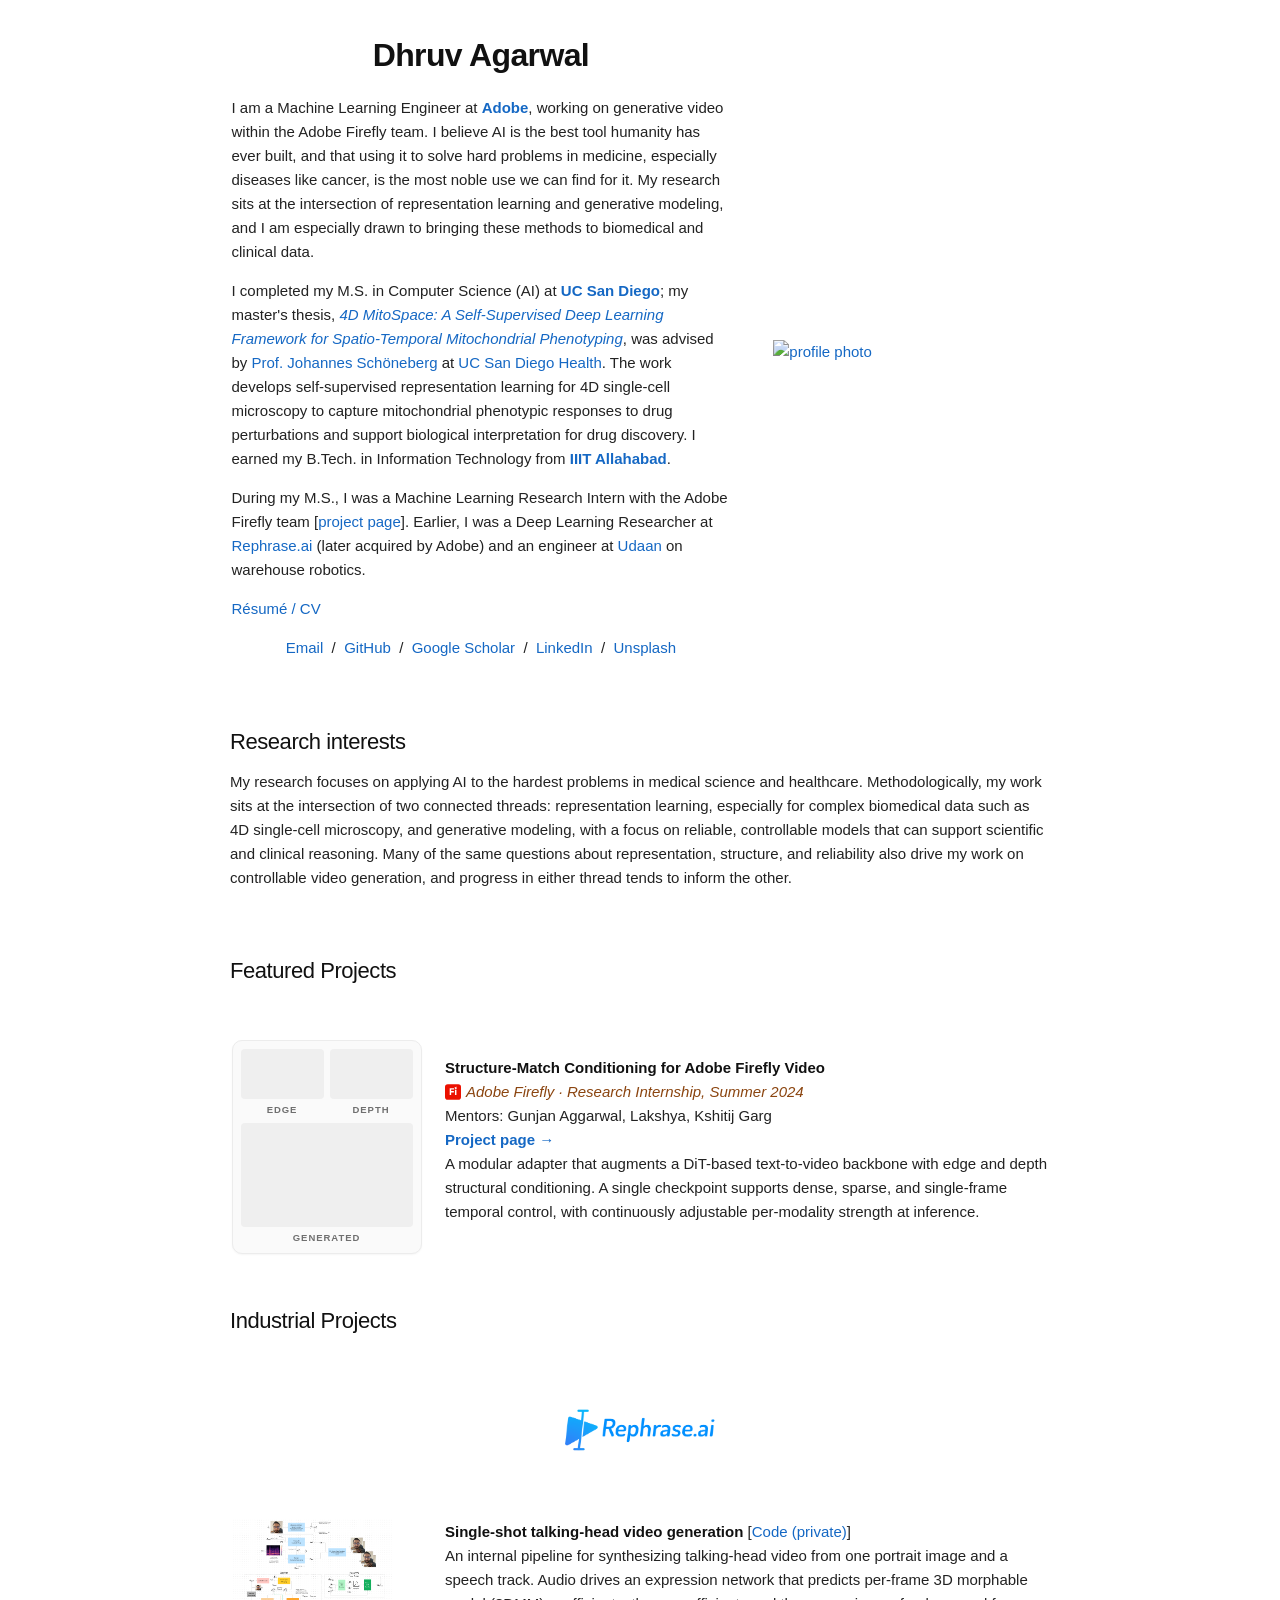
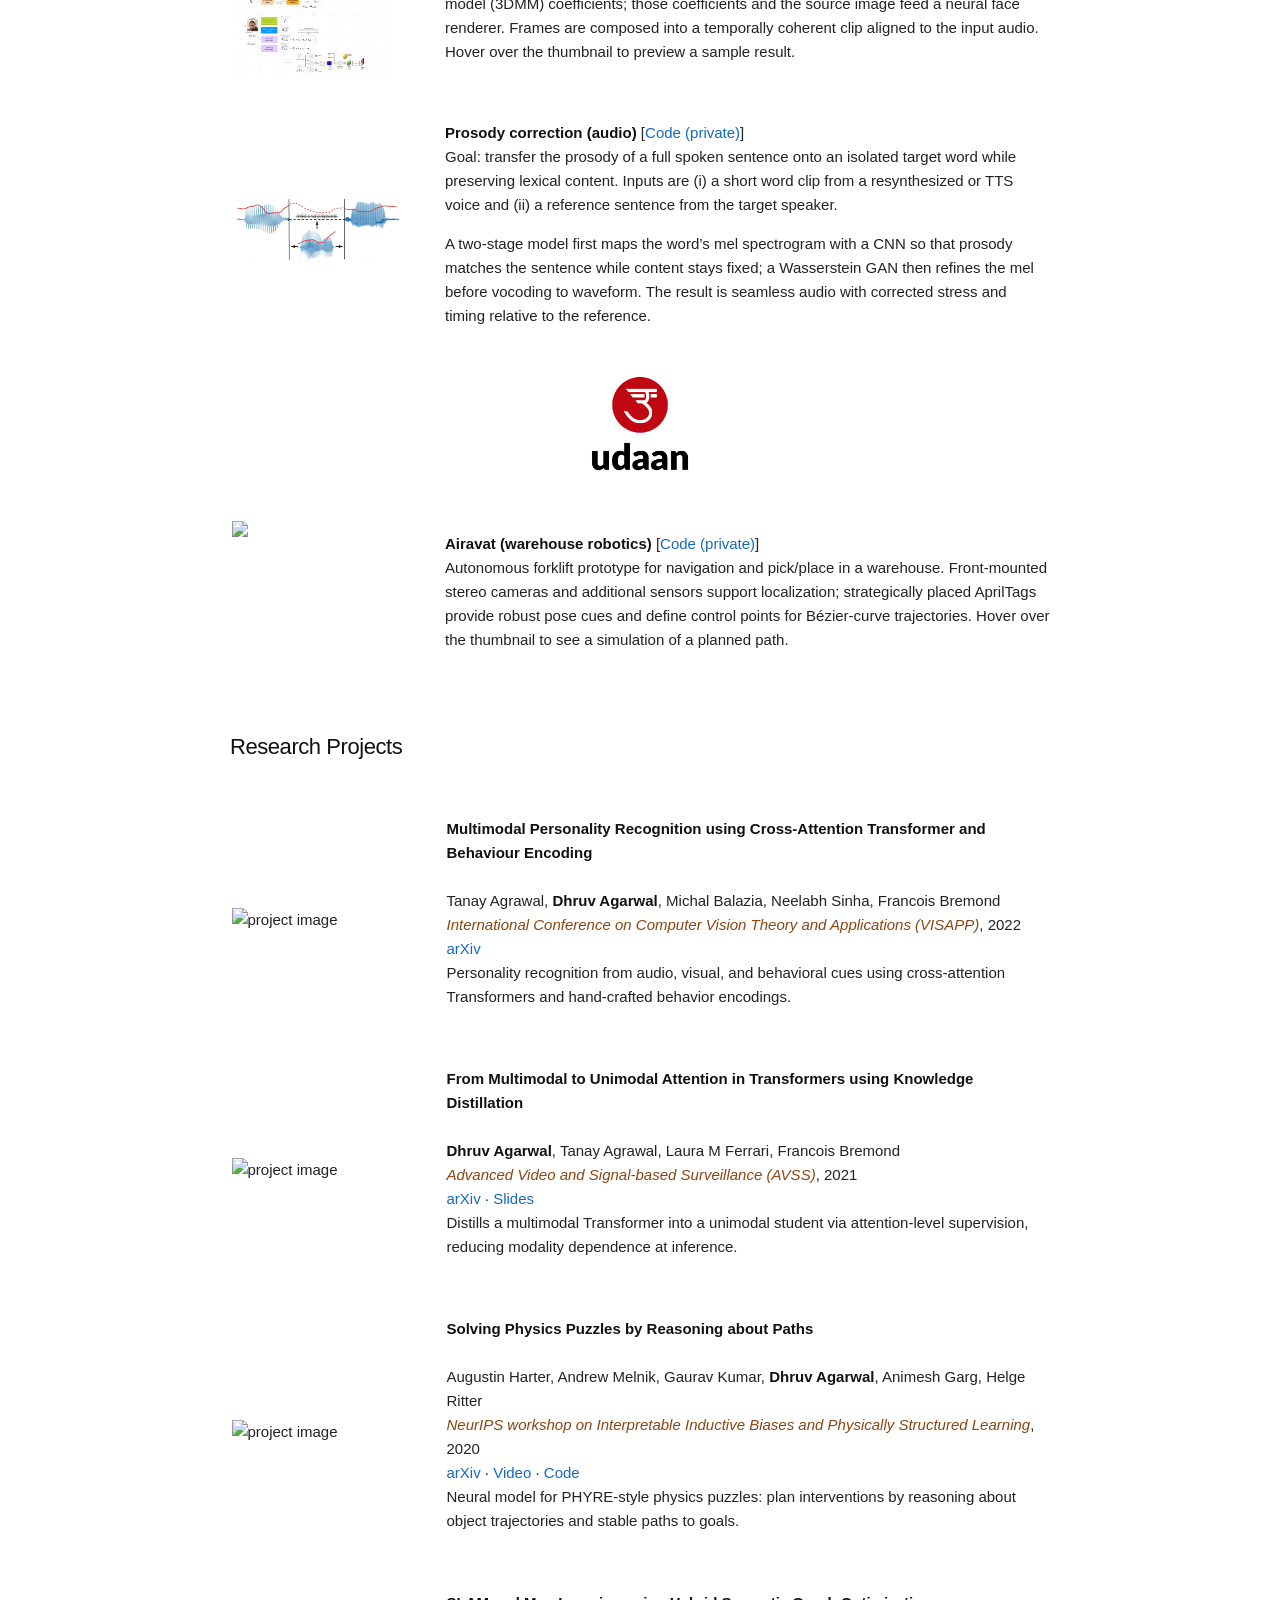
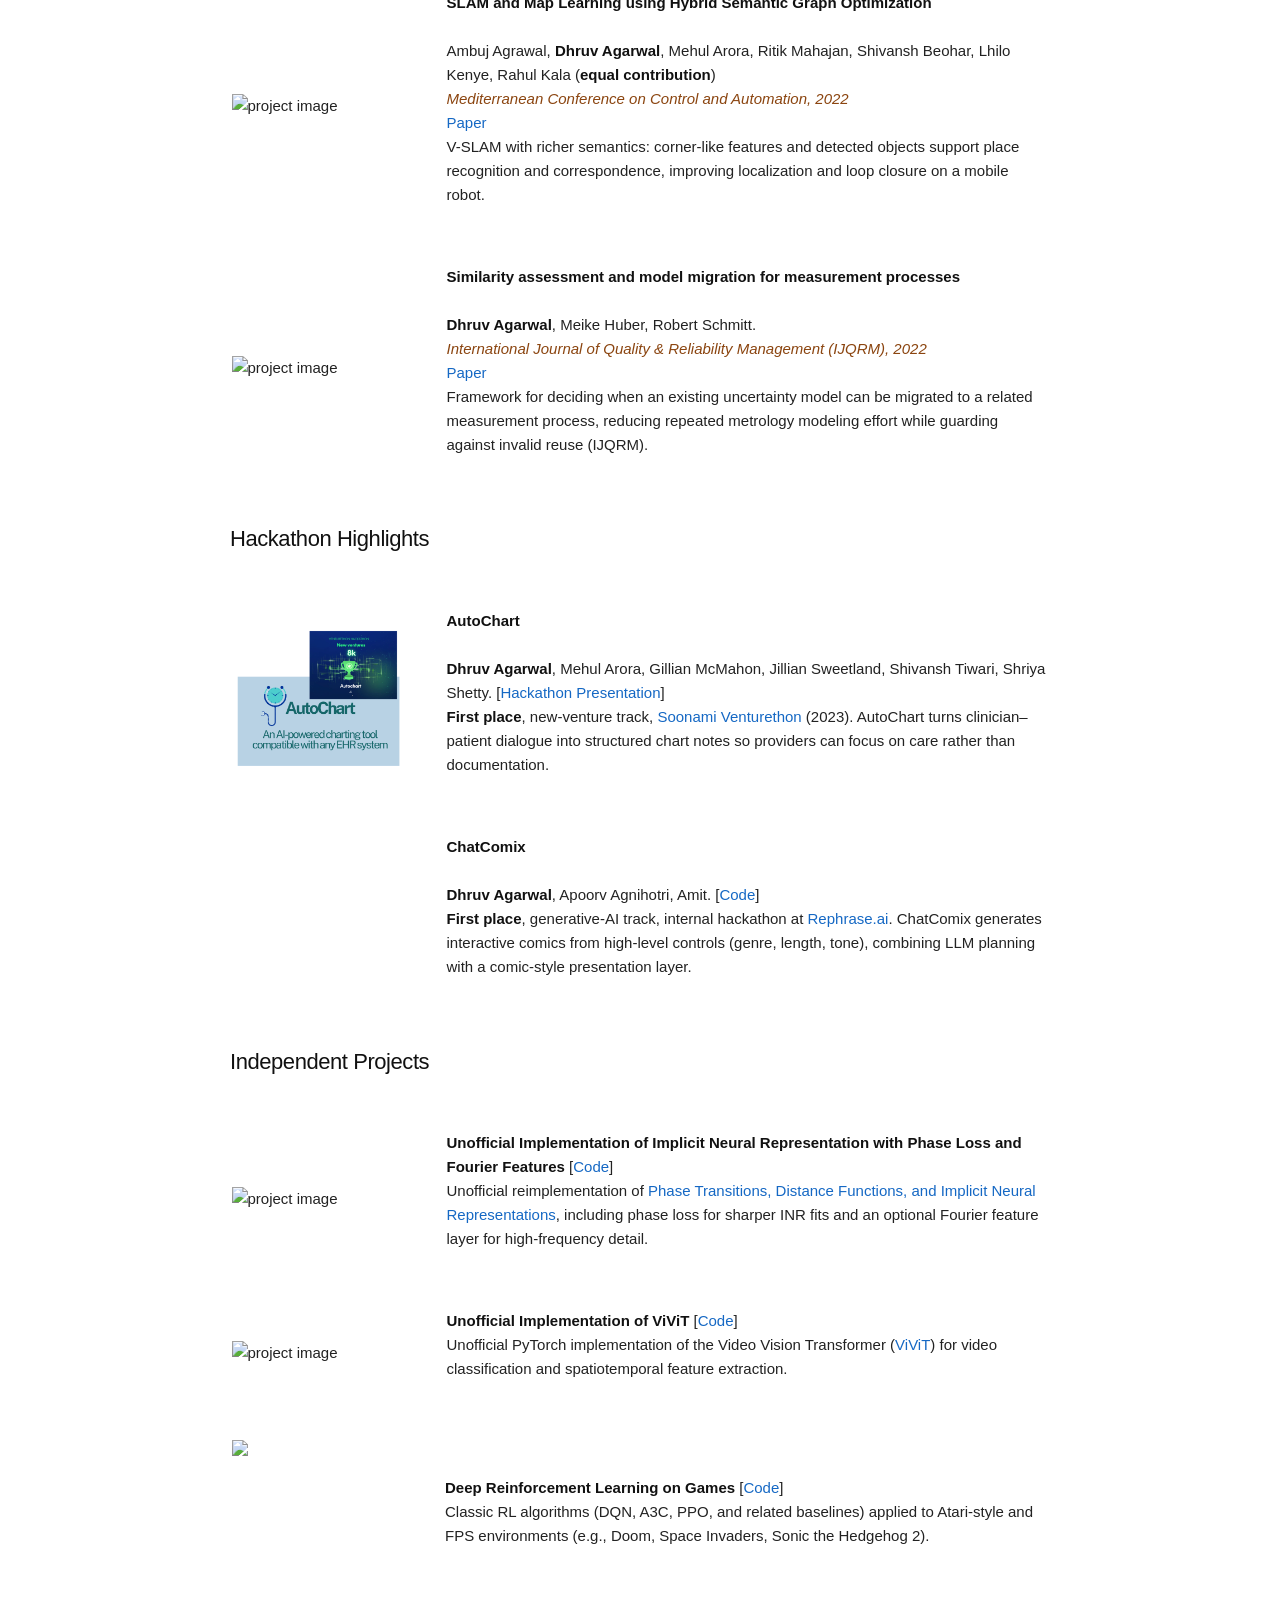
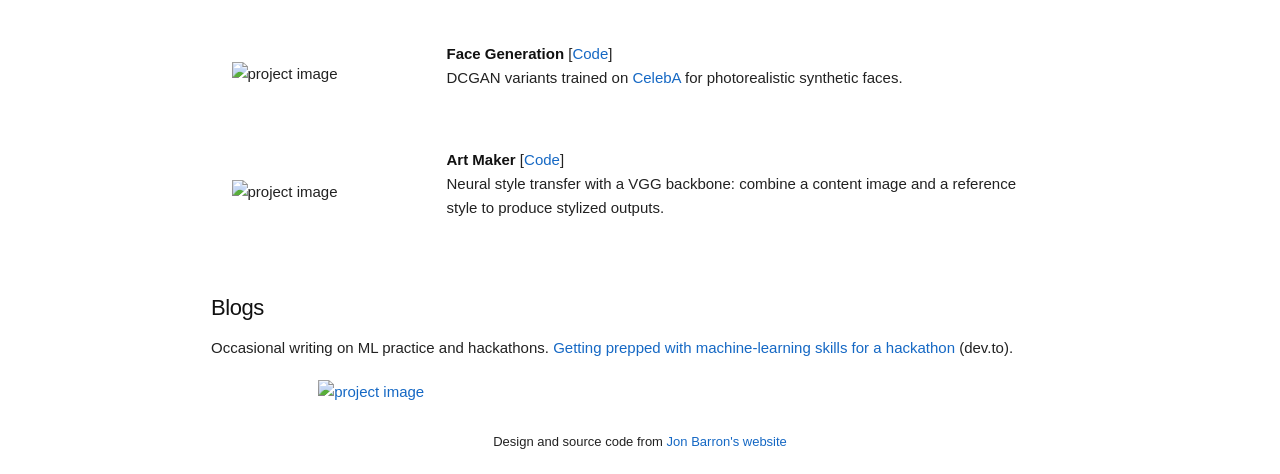
==== index.html @ 530ecd1c "Strengthen research voice, drop em-dashes, add Firefly logo - Rewrite the bio's research statement w" ====
<!DOCTYPE HTML>
<html lang="en"><head><meta http-equiv="Content-Type" content="text/html; charset=UTF-8">

  <title>Dhruv Agarwal</title>
  
  <meta name="author" content="Dhruv Agarwal">
  <meta name="description" content="Dhruv Agarwal, Machine Learning Engineer at Adobe (Firefly). Research focused on applying AI to medical science and healthcare, with emphasis on representation learning and generative modeling for biomedical data.">
  <meta property="og:title" content="Dhruv Agarwal">
  <meta property="og:description" content="ML Engineer at Adobe (Firefly). Research focused on AI for medical science and healthcare, with emphasis on representation learning and generative modeling for biomedical data.">
  <meta property="og:type" content="website">
  <meta property="og:image" content="https://drv-agwl.github.io/images/dhruv_circle.jpg">
  <meta name="twitter:card" content="summary">
  <meta name="viewport" content="width=device-width, initial-scale=1">
  <link rel="stylesheet" type="text/css" href="stylesheet.css">
  <!-- <link rel="icon" type="image/png" href="images/seal_icon.png"> -->
</head>

<body>
  <table class="page-wrap" style="width:100%;max-width:860px;border:0px;border-spacing:0px;border-collapse:separate;margin-right:auto;margin-left:auto;"><tbody>
    <tr style="padding:0px">
      <td style="padding:0px">
        <table style="width:100%;border:0px;border-spacing:0px;border-collapse:separate;margin-right:auto;margin-left:auto;"><tbody>
          <tr style="padding:0px">
            <td style="padding:2.5%;width:63%;vertical-align:middle">
              <p style="text-align:center">
                <name>Dhruv Agarwal</name>
              </p>

              <p>I am a Machine Learning Engineer at <strong><a href="https://www.adobe.com/">Adobe</a></strong>, working on generative video within the Adobe Firefly team. I believe AI is the best tool humanity has ever built, and that using it to solve hard problems in medicine, especially diseases like cancer, is the most noble use we can find for it. My research sits at the intersection of representation learning and generative modeling, and I am especially drawn to bringing these methods to biomedical and clinical data.</p>
              <p>I completed my M.S. in Computer Science (AI) at <strong><a href="https://ucsd.edu/">UC San Diego</a></strong>; my master's thesis, <em><a href="https://www.proquest.com/openview/037a50be5e9d666623e4dced05566063/1.pdf?pq-origsite=gscholar&amp;cbl=18750&amp;diss=y">4D MitoSpace: A Self-Supervised Deep Learning Framework for Spatio-Temporal Mitochondrial Phenotyping</a></em>, was advised by <a href="https://www.schoeneberglab.org/">Prof. Johannes Schöneberg</a> at <a href="https://health.ucsd.edu/">UC San Diego Health</a>. The work develops self-supervised representation learning for 4D single-cell microscopy to capture mitochondrial phenotypic responses to drug perturbations and support biological interpretation for drug discovery. I earned my B.Tech. in Information Technology from <strong><a href="https://www.iiita.ac.in/">IIIT Allahabad</a></strong>.</p>
              <p>During my M.S., I was a Machine Learning Research Intern with the Adobe Firefly team [<a href="projects/adobe_firefly_research_internship/">project page</a>]. Earlier, I was a Deep Learning Researcher at <a href="https://www.rephrase.ai/">Rephrase.ai</a> (later acquired by Adobe) and an engineer at <a href="https://udaan.com">Udaan</a> on warehouse robotics.</p>
              <p><a href="https://drive.google.com/file/d/1TDQw8Vj9qbLiZjrLT9KseZdANdZVCXtl/view?usp=sharing">Résumé / CV</a></p>
              <p style="text-align:center">
                <a href="mailto:drv.agwl@gmail.com">Email</a> &nbsp;/&nbsp;
                <a href="https://github.com/drv-agwl">GitHub</a> &nbsp;/&nbsp;
                <a href="https://scholar.google.com/citations?user=pqnGBAsAAAAJ&hl=en">Google Scholar</a> &nbsp;/&nbsp;
                <a href="https://www.linkedin.com/in/dhruv-ag/">LinkedIn</a> &nbsp;/&nbsp;
                <a href="https://unsplash.com/@drvagwl">Unsplash</a>
              </p>
            </td>
            <td style="padding:2.5%;width:40%;max-width:40%">
              <a href="images/dhruv.jpg"><img style="width:100%;max-width:100%" alt="profile photo" src="images/dhruv_circle.jpg" class="hoverZoomLink"></a>
            </td>
          </tr>
        </tbody></table>
        
        <table style="width:100%;border:0px;border-spacing:0px;border-collapse:separate;margin-right:auto;margin-left:auto;"><tbody>
            <tr>
            <td style="padding:20px;width:100%;vertical-align:middle">
              <heading>Research interests</heading>
              <p>
                My research focuses on applying AI to the hardest problems in medical science and healthcare. Methodologically, my work sits at the intersection of two connected threads: representation learning, especially for complex biomedical data such as 4D single-cell microscopy, and generative modeling, with a focus on reliable, controllable models that can support scientific and clinical reasoning. Many of the same questions about representation, structure, and reliability also drive my work on controllable video generation, and progress in either thread tends to inform the other.
              </p>
            </td>
          </tr>
        </tbody></table>

        <table style="width:100%;border:0px;border-spacing:0px;border-collapse:separate;margin-right:auto;margin-left:auto;"><tbody>
          <tr>
            <td style="padding:20px;width:100%;vertical-align:middle">
              <heading>Featured Projects</heading>
            </td>
          </tr>
        </tbody></table>

        <table style="width:100%;border:0px;border-spacing:0px;border-collapse:separate;margin-right:auto;margin-left:auto;"><tbody>

          <tr>
            <td style="padding:2.5%;width:25%;vertical-align:middle;min-width:140px">
              <a href="projects/adobe_firefly_research_internship/" aria-label="Open the Adobe Firefly project page">
                <div class="featured-card">
                  <div class="row">
                    <div class="tile">
                      <video autoplay loop muted playsinline preload="metadata">
                        <source src="projects/adobe_firefly_research_internship/assets/dense/row_5_col_0.mp4" type="video/mp4">
                      </video>
                      <span class="tile-label">Edge</span>
                    </div>
                    <div class="tile">
                      <video autoplay loop muted playsinline preload="metadata">
                        <source src="projects/adobe_firefly_research_internship/assets/dense/row_5_col_1.mp4" type="video/mp4">
                      </video>
                      <span class="tile-label">Depth</span>
                    </div>
                  </div>
                  <div class="row">
                    <div class="tile">
                      <video autoplay loop muted playsinline preload="metadata">
                        <source src="projects/adobe_firefly_research_internship/assets/dense/row_5_col_2.mp4" type="video/mp4">
                      </video>
                      <span class="tile-label">Generated</span>
                    </div>
                  </div>
                </div>
              </a>
            </td>
            <td style="padding:20px;width:75%;vertical-align:middle">
              <a href="projects/adobe_firefly_research_internship/"><papertitle>Structure-Match Conditioning for Adobe Firefly Video</papertitle></a>
              <br>
              <em class="venue"><svg class="venue-logo" xmlns="http://www.w3.org/2000/svg" viewBox="0 0 56 54" role="img" aria-label="Adobe Firefly"><rect width="56" height="54" rx="9.91" ry="9.91" fill="#eb1000"/><path fill="#fff" d="M21.57,37.57c0,.22-.1.32-.32.32h-4.57c-.18,0-.25-.13-.25-.32V13.94c0-.21.07-.29.28-.29h14.65c.25,0,.31.07.35.31l.41,3.99c.04.22-.07.32-.31.32h-10.24v5.62h9.23c.21,0,.31.07.31.29v4.04c0,.22-.11.29-.29.29h-9.25v9.06Z"/><path fill="#fff" d="M34.86,19.81c0-.21.1-.31.31-.31h4.55c.24,0,.31.06.31.3v17.74c0,.24-.07.34-.34.34h-4.46c-.25,0-.37-.11-.37-.35v-17.73Z"/><path fill="#fff" d="M38.56,15.5l2.26.51c.89.2,1.51-.86.89-1.53l-1.57-1.7c-.21-.22-.29-.53-.22-.83l.51-2.26c.2-.89-.87-1.5-1.54-.88l-1.7,1.57c-.22.21-.54.29-.83.22l-2.26-.51c-.89-.2-1.51.86-.89,1.53l1.57,1.7c.21.22.29.53.22.83l-.51,2.26c-.2.89.87,1.5,1.54.88l1.7-1.57c.22-.21.54-.29.83-.22Z"/></svg>Adobe Firefly · Research Internship, Summer 2024</em>
              <br>
              Mentors: Gunjan Aggarwal, Lakshya, Kshitij Garg
              <br>
              <a class="proj-page" href="projects/adobe_firefly_research_internship/">Project page →</a>
              <p>A modular adapter that augments a DiT-based text-to-video backbone with edge and depth structural conditioning. A single checkpoint supports dense, sparse, and single-frame temporal control, with continuously adjustable per-modality strength at inference.</p>
            </td>
          </tr>

        </tbody></table>

        <table style="width:100%;border:0px;border-spacing:0px;border-collapse:separate;margin-right:auto;margin-left:auto;"><tbody>
            <tr>
            <td style="padding:20px;width:100%;vertical-align:middle">
              <heading>Industrial Projects</heading>
            </td>
          </tr>
        </tbody></table>

        <table style="width:25%;border:0px;border-spacing:0px;border-collapse:separate;margin-right:auto;margin-left:auto;"><tbody>
        <tr>
          <td style="padding:2.5%;width:25%;vertical-align:middle;min-width:120px">
            <a href="https://www.rephrase.ai/">
              <img src="/images/rephrase.png" alt="project image" style="width:auto; height:auto; max-width:100%;" />
            </a>
          </td>
        </tr>

        <table style="width:100%;border:0px;border-spacing:0px;border-collapse:separate;margin-right:auto;margin-left:auto;"><tbody>
          <tr onmouseout="sshot_stop()" onmouseover="sshot_start()">
            <td style="padding:2.5%;width:25%;vertical-align:middle;min-width:120px">
              <div class="one">
                <div class="two" id='sshot'><video  width=100% height=100% muted autoplay loop>
                <source src="images/single_shot_video_gen.mp4" type="video/mp4">
                Your browser does not support the video tag.
                </video></div>
                <img src='images/single_shot_video_gen.png' width="160">
              </div>
              <script type="text/javascript">
                function sshot_start() {
                  document.getElementById('sshot').style.opacity = "1";
                }
      
                function sshot_stop() {
                  document.getElementById('sshot').style.opacity = "0";
                }
              </script>
            </td>
            <td style="padding:20px;width:75%;vertical-align:middle">
            <papertitle>Single-shot talking-head video generation</papertitle>
            [<a href="https://github.com/kalpitthakkar-re-ai/atth-single-image">Code (private)</a>]
            <p>
              An internal pipeline for synthesizing talking-head video from one portrait image and a speech track. Audio drives an expression network that predicts per-frame 3D morphable model (3DMM) coefficients; those coefficients and the source image feed a neural face renderer. Frames are composed into a temporally coherent clip aligned to the input audio. Hover over the thumbnail to preview a sample result.
            </p>
              
            </td>
          </tr>
          </table>

        <table style="width:100%;border:0px;border-spacing:0px;border-collapse:separate;margin-right:auto;margin-left:auto;"><tbody>
          <tr>
            <td style="padding:2.5%;width:25%;vertical-align:middle;min-width:120px">
              <img src="/images/prosody_correction.png" alt="project image" style="width:auto; height:auto; max-width:100%;" />
            </td>
            <td style="padding:20px;width:75%;vertical-align:middle">
            <papertitle>Prosody correction (audio)</papertitle>
            [<a href="https://github.com/rephraseai/prosody_correction">Code (private)</a>]
            <p>
              Goal: transfer the prosody of a full spoken sentence onto an isolated target word while preserving lexical content. Inputs are (i) a short word clip from a resynthesized or TTS voice and (ii) a reference sentence from the target speaker.
            </p>
            <p>
              A two-stage model first maps the word’s mel spectrogram with a CNN so that prosody matches the sentence while content stays fixed; a Wasserstein GAN then refines the mel before vocoding to waveform. The result is seamless audio with corrected stress and timing relative to the reference.
            </p>              
            </td>
          </tr>
        </table>

        <table style="width:15%;border:0px;border-spacing:0px;border-collapse:separate;margin-right:auto;margin-left:auto;"><tbody>
        <tr>
          <td style="padding:2.5%;width:25%;vertical-align:middle;min-width:120px">
            <a href="https://udaan.com/">
              <img src="/images/udaan.webp" alt="project image" style="width:auto; height:auto; max-width:100%;" />
            </a>
          </td>
        </tr>
        
        <table style="width:100%;border:0px;border-spacing:0px;border-collapse:separate;margin-right:auto;margin-left:auto;"><tbody>
        <tr onmouseout="airavat_stop()" onmouseover="airavat_start()">
          <td style="padding:2.5%;width:25%;vertical-align:middle;min-width:120px">
            <div class="one">
              <div class="two" id='airavat'><video  width=100% height=100% muted autoplay loop>
              <source src="images/airavat_trajectory.mp4" type="video/mp4">
              Your browser does not support the video tag.
              </video></div>
              <img src='images/airavat.jpg' width="160">
            </div>
            <script type="text/javascript">
              function airavat_start() {
                document.getElementById('airavat').style.opacity = "1";
              }
    
              function airavat_stop() {
                document.getElementById('airavat').style.opacity = "0";
              }
            </script>
          </td>
          <td style="padding:20px;width:75%;vertical-align:middle">
          <papertitle>Airavat (warehouse robotics)</papertitle>
          [<a href="https://github.com/drv-agwl/udaan-airavat">Code (private)</a>]
          <p>
            Autonomous forklift prototype for navigation and pick/place in a warehouse. Front-mounted stereo cameras and additional sensors support localization; strategically placed AprilTags provide robust pose cues and define control points for Bézier-curve trajectories. Hover over the thumbnail to see a simulation of a planned path.
          </p>
            
          </td>
        </tr>
        </table>
        
        <table style="width:100%;border:0px;border-spacing:0px;border-collapse:separate;margin-right:auto;margin-left:auto;"><tbody>
            <tr>
            <td style="padding:20px;width:100%;vertical-align:middle">
              <heading>Research Projects</heading>
            </td>
          </tr>
        </tbody></table>
        
        <table style="width:100%;border:0px;border-spacing:0px;border-collapse:separate;margin-right:auto;margin-left:auto;"><tbody>

          <tr>
            <td style="padding:2.5%;width:25%;vertical-align:middle;min-width:120px">
              <img src="/images/visapp_paper.png" alt="project image" style="width:auto; height:auto; max-width:100%;" />
            </td>
            <td style="padding:2.5%;width:75%;vertical-align:middle">
              <papertitle>Multimodal Personality Recognition using Cross-Attention Transformer and Behaviour Encoding
              </papertitle>
              <br>
              <br>
              Tanay Agrawal, <strong>Dhruv Agarwal</strong>, Michal Balazia, Neelabh Sinha, Francois Bremond
              <br> 
              <em class="venue">International Conference on Computer Vision Theory and Applications (VISAPP)</em>, 2022
              <br>
              <a href="https://arxiv.org/abs/2112.12180">arXiv</a>

              <p>Personality recognition from audio, visual, and behavioral cues using cross-attention Transformers and hand-crafted behavior encodings.</p>
            </td>
          </tr>

          <tr>
            <td style="padding:2.5%;width:25%;vertical-align:middle;min-width:120px">
              <img src="/images/kd_paper.png" alt="project image" style="width:auto; height:auto; max-width:100%;" />
            </td>
            <td style="padding:2.5%;width:75%;vertical-align:middle">
              <papertitle>From Multimodal to Unimodal Attention in Transformers using Knowledge
                Distillation</papertitle>
              <br>
              <br>
              <strong>Dhruv Agarwal</strong>, Tanay Agrawal, Laura M Ferrari, Francois Bremond
              <br> 
              <em class="venue">Advanced Video and Signal-based Surveillance (AVSS)</em>, 2021
              <br>
              <a href="https://arxiv.org/abs/2110.08270">arXiv</a>
              ·
              <a href="https://docs.google.com/presentation/d/1rGbVZdNToWWN7Hu1tjELg6QmQOLFzbbnhH_Lj7hEy5o/edit?usp=sharing">Slides</a>
        
              <p>Distills a multimodal Transformer into a unimodal student via attention-level supervision, reducing modality dependence at inference.</p>
            </td>
          </tr> 

          <tr>
            <td style="padding:2.5%;width:25%;vertical-align:middle;min-width:120px">
              <img src="/images/nips_paper.png" alt="project image" style="width:auto; height:auto; max-width:100%;" />
            </td>
            <td style="padding:2.5%;width:75%;vertical-align:middle">
              <papertitle>Solving Physics Puzzles by Reasoning about Paths</papertitle>
              <br>
              <br>
              Augustin Harter, Andrew Melnik, Gaurav Kumar, <strong>Dhruv Agarwal</strong>, Animesh Garg, Helge Ritter
              <br> 
              <em class="venue">NeurIPS workshop on Interpretable Inductive Biases and Physically Structured Learning</em>, 2020
              <br>
              <a href="https://arxiv.org/abs/2011.07357">arXiv</a>
              ·
              <a href="https://www.youtube.com/watch?v=X30QGeIEXRs&t=5s">Video</a>
              ·
              <a href="https://github.com/ndrwmlnk/PHYRE-Reasoning-about-Paths">Code</a>

              <p>Neural model for PHYRE-style physics puzzles: plan interventions by reasoning about object trajectories and stable paths to goals.</p>
            </td>
          </tr> 

          <tr>
            <td style="padding:2.5%;width:25%;vertical-align:middle;min-width:120px">
              <img src="/images/slam_paper.png" alt="project image" style="width:auto; height:auto; max-width:100%;" />
            </td>
            <td style="padding:2.5%;width:75%;vertical-align:middle">
              <papertitle>SLAM and Map Learning using Hybrid Semantic Graph Optimization</papertitle>
              <br>
              <br>
              Ambuj Agrawal, <strong>Dhruv Agarwal</strong>, Mehul Arora, Ritik Mahajan, Shivansh Beohar, Lhilo Kenye, Rahul Kala (<strong>equal contribution</strong>)
              <br> 
              <em class="venue">Mediterranean Conference on Control and Automation, 2022</em>
              <br>
              <a href="https://ieeexplore.ieee.org/abstract/document/9837164">Paper</a>
        
              <p>V-SLAM with richer semantics: corner-like features and detected objects support place recognition and correspondence, improving localization and loop closure on a mobile robot.</p>
            </td>
          </tr>
          
          <tr>
            <td style="padding:2.5%;width:25%;vertical-align:middle;min-width:120px">
              <img src="/images/measurement_migration_paper.png" alt="project image" style="width:auto; height:auto; max-width:100%;" />
            </td>
            <td style="padding:2.5%;width:75%;vertical-align:middle">
              <papertitle>Similarity assessment and model migration for measurement processes</papertitle>
              <br>
              <br>
              <strong>Dhruv Agarwal</strong>, Meike Huber, Robert Schmitt.
              <br> 
              <em class="venue">International Journal of Quality & Reliability Management (IJQRM), 2022</em>
              <br>
              <a href="https://drive.google.com/file/d/1CvJXGRnnLykAp5VzoiUAZtq44Iq8HbST/view?usp=sharing">Paper</a>
        
              <p>Framework for deciding when an existing uncertainty model can be migrated to a related measurement process, reducing repeated metrology modeling effort while guarding against invalid reuse (IJQRM).</p>
            </td>
          </tr>
          
      </tbody></table>

        <table style="width:100%;border:0px;border-spacing:0px;border-collapse:separate;margin-right:auto;margin-left:auto;"><tbody>
        <tr>
        <td style="padding:20px;width:100%;vertical-align:middle">
          <heading>Hackathon Highlights</heading>
        </td>
        </tr>
      </tbody></table>

      <table style="width:100%;border:0px;border-spacing:0px;border-collapse:separate;margin-right:auto;margin-left:auto;"><tbody>

        <tr>
          <td style="padding:2.5%;width:25%;vertical-align:middle;min-width:120px">
            <img src="/images/autochart_win.png" alt="project image" style="width:auto; height:auto; max-width:100%; max-height:120%;" />
          </td>
          <td style="padding:2.5%;width:75%;vertical-align:middle">
            <papertitle>AutoChart</papertitle>
            <br>
              <br>
              <strong>Dhruv Agarwal</strong>, Mehul Arora, Gillian McMahon, Jillian Sweetland, Shivansh Tiwari, Shriya Shetty.
          [<a href="https://youtu.be/VumtcdUkJiw">Hackathon Presentation</a>]
            <p><strong>First place</strong>, new-venture track, <a href="https://soonami.io/venturethon">Soonami Venturethon</a> (2023). AutoChart turns clinician–patient dialogue into structured chart notes so providers can focus on care rather than documentation.</p>
          </td>
        </tr>
      </tbody>
      </table>

      <table style="width:100%;border:0px;border-spacing:0px;border-collapse:separate;margin-right:auto;margin-left:auto;"><tbody>
      <tr onmouseover="chcomix_start()">
        <td style="padding:2.5%;width:25%;vertical-align:middle;min-width:120px">
            <div class="one">
              <div class="two" id='chatcomix'><video  width=100% height=100% muted autoplay loop>
              <source src="images/chatcomix.mp4" type="video/mp4">
              Your browser does not support the video tag.
              </video></div>
            </div>
            <script type="text/javascript">
              function chcomix_start() {
                document.getElementById('chatcomix').style.opacity = "1";
              }

              function chcomix_stop() {
                document.getElementById('chatcomix').style.opacity = "0";
              }
            </script>
          </td>
        <td style="padding:2.5%;width:75%;vertical-align:middle">
          <papertitle>ChatComix</papertitle>
          <br>
            <br>
            <strong>Dhruv Agarwal</strong>, Apoorv Agnihotri, Amit.
        [<a href="https://github.com/apoorvagnihotri/chatcomix">Code</a>]
          <p><strong>First place</strong>, generative-AI track, internal hackathon at <a href="https://www.rephrase.ai/">Rephrase.ai</a>. ChatComix generates interactive comics from high-level controls (genre, length, tone), combining LLM planning with a comic-style presentation layer.</p>
        </td>
      </tr></tbody>
      </table>

        <table style="width:100%;border:0px;border-spacing:0px;border-collapse:separate;margin-right:auto;margin-left:auto;"><tbody>
        <tr>
        <td style="padding:20px;width:100%;vertical-align:middle">
          <heading>Independent Projects</heading>
        </td>
        </tr>
      </tbody></table>
          
      <table style="width:100%;border:0px;border-spacing:0px;border-collapse:separate;margin-right:auto;margin-left:auto;"><tbody>
        
        <tr>
          <td style="padding:2.5%;width:25%;vertical-align:middle;min-width:120px">
            <img src="/images/IGR.png" alt="project image" style="width:auto; height:auto; max-width:100%; max-height:120%;" />
          </td>
          <td style="padding:2.5%;width:75%;vertical-align:middle">
            <papertitle>Unofficial Implementation of Implicit Neural Representation with Phase Loss and Fourier Features
            </papertitle>
          [<a href="https://github.com/drv-agwl/Implicit_Neural_Representation">Code</a>]
          <p>Unofficial reimplementation of <a href="https://arxiv.org/pdf/2106.07689.pdf">Phase Transitions, Distance Functions, and Implicit Neural Representations</a>, including phase loss for sharper INR fits and an optional Fourier feature layer for high-frequency detail.</p>
          </td>
        </tr>

        <tr>
          <td style="padding:2.5%;width:25%;vertical-align:middle;min-width:120px">
            <img src="/images/vivit_project.png" alt="project image" style="width:auto; height:auto; max-width:100%; max-height:120%;" />
          </td>
          <td style="padding:2.5%;width:75%;vertical-align:middle">
            <papertitle>Unofficial Implementation of ViViT</papertitle>
          [<a href="https://github.com/drv-agwl/ViViT-pytorch">Code</a>]
          <p>Unofficial PyTorch implementation of the Video Vision Transformer (<a href="https://arxiv.org/abs/2103.15691">ViViT</a>) for video classification and spatiotemporal feature extraction.</p>
          </td>
        </tr>  
        
        <tr onmouseout="doom_stop()" onmouseover="doom_start()">
          <!-- <td style="padding:20px;width:25%;vertical-align:middle"> -->
          <td style="padding:2.5%;width:25%;vertical-align:middle;min-width:120px">
            <div class="one">
              <div class="two" id='doom'><video  width=100% height=100% muted autoplay loop>
              <source src="images/doom.mp4" type="video/mp4">
              Your browser does not support the video tag.
              </video></div>
              <img src='images/doom.jpg' width="160">
            </div>
            <script type="text/javascript">
              function doom_start() {
                document.getElementById('doom').style.opacity = "1";
              }
    
              function doom_stop() {
                document.getElementById('doom').style.opacity = "0";
              }
              doom_stop()
            </script>
          </td>
          <td style="padding:20px;width:75%;vertical-align:middle">
          <papertitle>Deep Reinforcement Learning on Games</papertitle>
          [<a href="https://github.com/drv-agwl/Reinforcement-Learning">Code</a>]
          <p>Classic RL algorithms (DQN, A3C, PPO, and related baselines) applied to Atari-style and FPS environments (e.g., Doom, Space Invaders, Sonic the Hedgehog&nbsp;2).</p>
          </td>
        </tr>

        <tr>
          <td style="padding:2.5%;width:25%;vertical-align:middle;min-width:120px">
            <img src="/images/face-gen_project.png" alt="project image" style="width:auto; height:auto; max-width:100%;" />
          </td>
          <td style="padding:2.5%;width:75%;vertical-align:middle">
            <papertitle>Face Generation</papertitle>
          [<a href="https://github.com/drv-agwl/Face-Generation-Using-DCGANs">Code</a>]
          <p>DCGAN variants trained on <a href="https://mmlab.ie.cuhk.edu.hk/projects/CelebA.html">CelebA</a> for photorealistic synthetic faces.</p>
          </td>
        </tr> 

        <tr>
          <td style="padding:2.5%;width:25%;vertical-align:middle;min-width:120px">
            <img src="/images/art-gen.png" alt="project image" style="width:auto; height:auto; max-width:100%;" />
          </td>
          <td style="padding:2.5%;width:75%;vertical-align:middle">
            <papertitle>Art Maker</papertitle>
          [<a href="https://github.com/drv-agwl/Neural-Style-Transfer">Code</a>]
          <p>Neural style transfer with a VGG backbone: combine a content image and a reference style to produce stylized outputs.</p>
          </td>
        </tr> 

      </tbody></table>

      <br>
      <table style="width:100%;border:0px;border-spacing:0px;border-collapse:separate;margin-right:auto;margin-left:auto;display:block;">
        <tr>
          <td style="width:100%;vertical-align:middle">
            <heading>Blogs</heading>
            <p style="margin:0 0 1em 0">Occasional writing on ML practice and hackathons. <a href="https://dev.to/hintiiita/getting-prepped-with-machine-learning-skills-for-a-hackathon-2nhm">Getting prepped with machine-learning skills for a hackathon</a> (dev.to).</p>
          </td>
        </tr>

        <tr style="width: 100%; display: block;">
          <td style="padding:1%;width:25%;vertical-align:middle">
            <a  href="https://dev.to/hintiiita/getting-prepped-with-machine-learning-skills-for-a-hackathon-2nhm">
              <img src="/images/blog.png" alt="project image" style="display: block; width:auto; height:auto; max-width:50%; margin:0 auto;" >
            </a>
          </td>
        </tr>
      </table>

      <table style="width:100%;border:0px;border-spacing:0px;border-collapse:separate;margin-right:auto;margin-left:auto;"><tbody>
        <tr>
          <td style="padding:0px">
            <br>
            <p style="text-align:center;font-size:small;">
              Design and source code from <a style="font-size:small;" href="https://jonbarron.info">Jon Barron's website</a>
            </p>
          </td>
        </tr>
      </tbody></table>

    </td>
    </tr>
  </table>
</body>

</html>
---- stylesheet.css ----
/* latin-ext */
@font-face {
  font-family: 'Lato';
  font-style: italic;
  font-weight: 400;
  src: local('Lato Italic'), local('Lato-Italic'), url(https://fonts.gstatic.com/s/lato/v15/S6u8w4BMUTPHjxsAUi-qNiXg7eU0.woff2) format('woff2');
  unicode-range: U+0100-024F, U+0259, U+1E00-1EFF, U+2020, U+20A0-20AB, U+20AD-20CF, U+2113, U+2C60-2C7F, U+A720-A7FF;
}
/* latin */
@font-face {
  font-family: 'Lato';
  font-style: italic;
  font-weight: 400;
  src: local('Lato Italic'), local('Lato-Italic'), url(https://fonts.gstatic.com/s/lato/v15/S6u8w4BMUTPHjxsAXC-qNiXg7Q.woff2) format('woff2');
  unicode-range: U+0000-00FF, U+0131, U+0152-0153, U+02BB-02BC, U+02C6, U+02DA, U+02DC, U+2000-206F, U+2074, U+20AC, U+2122, U+2191, U+2193, U+2212, U+2215, U+FEFF, U+FFFD;
}
/* latin-ext */
@font-face {
  font-family: 'Lato';
  font-style: italic;
  font-weight: 700;
  src: local('Lato Bold Italic'), local('Lato-BoldItalic'), url(https://fonts.gstatic.com/s/lato/v15/S6u_w4BMUTPHjxsI5wq_FQftx9897sxZ.woff2) format('woff2');
  unicode-range: U+0100-024F, U+0259, U+1E00-1EFF, U+2020, U+20A0-20AB, U+20AD-20CF, U+2113, U+2C60-2C7F, U+A720-A7FF;
}
/* latin */
@font-face {
  font-family: 'Lato';
  font-style: italic;
  font-weight: 700;
  src: local('Lato Bold Italic'), local('Lato-BoldItalic'), url(https://fonts.gstatic.com/s/lato/v15/S6u_w4BMUTPHjxsI5wq_Gwftx9897g.woff2) format('woff2');
  unicode-range: U+0000-00FF, U+0131, U+0152-0153, U+02BB-02BC, U+02C6, U+02DA, U+02DC, U+2000-206F, U+2074, U+20AC, U+2122, U+2191, U+2193, U+2212, U+2215, U+FEFF, U+FFFD;
}
/* latin-ext */
@font-face {
  font-family: 'Lato';
  font-style: normal;
  font-weight: 400;
  src: local('Lato Regular'), local('Lato-Regular'), url(https://fonts.gstatic.com/s/lato/v15/S6uyw4BMUTPHjxAwXiWtFCfQ7A.woff2) format('woff2');
  unicode-range: U+0100-024F, U+0259, U+1E00-1EFF, U+2020, U+20A0-20AB, U+20AD-20CF, U+2113, U+2C60-2C7F, U+A720-A7FF;
}
/* latin */
@font-face {
  font-family: 'Lato';
  font-style: normal;
  font-weight: 400;
  src: local('Lato Regular'), local('Lato-Regular'), url(https://fonts.gstatic.com/s/lato/v15/S6uyw4BMUTPHjx4wXiWtFCc.woff2) format('woff2');
  unicode-range: U+0000-00FF, U+0131, U+0152-0153, U+02BB-02BC, U+02C6, U+02DA, U+02DC, U+2000-206F, U+2074, U+20AC, U+2122, U+2191, U+2193, U+2212, U+2215, U+FEFF, U+FFFD;
}
/* latin-ext */
@font-face {
  font-family: 'Lato';
  font-style: normal;
  font-weight: 700;
  src: local('Lato Bold'), local('Lato-Bold'), url(https://fonts.gstatic.com/s/lato/v15/S6u9w4BMUTPHh6UVSwaPGQ3q5d0N7w.woff2) format('woff2');
  unicode-range: U+0100-024F, U+0259, U+1E00-1EFF, U+2020, U+20A0-20AB, U+20AD-20CF, U+2113, U+2C60-2C7F, U+A720-A7FF;
}
/* latin */
@font-face {
  font-family: 'Lato';
  font-style: normal;
  font-weight: 700;
  src: local('Lato Bold'), local('Lato-Bold'), url(https://fonts.gstatic.com/s/lato/v15/S6u9w4BMUTPHh6UVSwiPGQ3q5d0.woff2) format('woff2');
  unicode-range: U+0000-00FF, U+0131, U+0152-0153, U+02BB-02BC, U+02C6, U+02DA, U+02DC, U+2000-206F, U+2074, U+20AC, U+2122, U+2191, U+2193, U+2212, U+2215, U+FEFF, U+FFFD;
}

a {
  color: #1568c4;
  text-decoration: none;
  text-underline-offset: 2px;
}

a:focus,
a:hover {
  color: #d9770a;
  text-decoration: underline;
}

body {
  color: #222;
  background-color: #fff;
  line-height: 1.6;
  -webkit-font-smoothing: antialiased;
  text-rendering: optimizeLegibility;
}

body,
td,
th,
tr,
p,
a {
  font-family: 'Lato', Verdana, Helvetica, sans-serif;
  font-size: 15px;
}

strong {
  font-family: 'Lato', Verdana, Helvetica, sans-serif;
  font-size: 15px;
  font-weight: 700;
  color: #111;
}

heading {
  font-family: 'Lato', Verdana, Helvetica, sans-serif;
  font-size: 22px;
  display: block;
  margin-top: 0.35em;
  margin-bottom: 0.5em;
  color: #111;
  letter-spacing: -0.02em;
}

papertitle {
  font-family: 'Lato', Verdana, Helvetica, sans-serif;
  font-size: 15px;
  font-weight: 700;
  color: #111;
}

name {
  font-family: 'Lato', Verdana, Helvetica, sans-serif;
  font-size: 32px;
  display: block;
  font-weight: 700;
  color: #111;
  letter-spacing: -0.02em;
}

p {
  margin: 0 0 1em;
}

/* Outer content column: Jon Barron–style layout, slightly wider for comfort */
table.page-wrap {
  max-width: 860px;
}

.one {
  width: 160px;
  height: 160px;
  position: relative;
}

.two {
  width: 160px;
  height: 160px;
  position: absolute;
  transition: opacity .2s ease-in-out;
  -moz-transition: opacity .2s ease-in-out;
  -webkit-transition: opacity .2s ease-in-out;
}

.fade {
  transition: opacity .2s ease-in-out;
  -moz-transition: opacity .2s ease-in-out;
  -webkit-transition: opacity .2s ease-in-out;
}

span.highlight {
  background-color: #ffffd0;
}

/* Venue / proceedings line (replaces inline color on research entries) */
em.venue {
  font-style: italic;
  color: #8b4510;
}

.venue-logo {
  width: 16px;
  height: 16px;
  vertical-align: -3px;
  margin-right: 5px;
  display: inline-block;
}

/* Featured Projects: composed teaser card + title link styling */
.featured-card {
  width: 100%;
  max-width: 220px;
  display: flex;
  flex-direction: column;
  gap: 6px;
  padding: 8px;
  background: #fafafa;
  border: 1px solid #ececec;
  border-radius: 10px;
  box-shadow: 0 1px 2px rgba(0, 0, 0, 0.04);
  transition: transform 0.18s ease, box-shadow 0.18s ease, border-color 0.18s ease;
}

a:hover .featured-card {
  transform: translateY(-1px);
  box-shadow: 0 6px 18px rgba(0, 0, 0, 0.10);
  border-color: #d9d9d9;
}

.featured-card .row {
  display: flex;
  gap: 6px;
  align-items: stretch;
}

.featured-card .tile {
  flex: 1 1 0;
  min-width: 0;
  display: flex;
  flex-direction: column;
  gap: 3px;
}

.featured-card .tile video {
  width: 100%;
  height: auto;
  display: block;
  border-radius: 4px;
  background: #efefef;
  aspect-ratio: 5 / 3;
  object-fit: cover;
}

.featured-card .tile-label {
  font-family: 'Lato', Verdana, Helvetica, sans-serif;
  font-size: 9.5px;
  font-weight: 700;
  letter-spacing: 0.1em;
  text-transform: uppercase;
  color: #6f6f6f;
  text-align: center;
}

a:hover papertitle {
  color: #d9770a;
}

a.proj-page {
  font-weight: 700;
  white-space: nowrap;
}
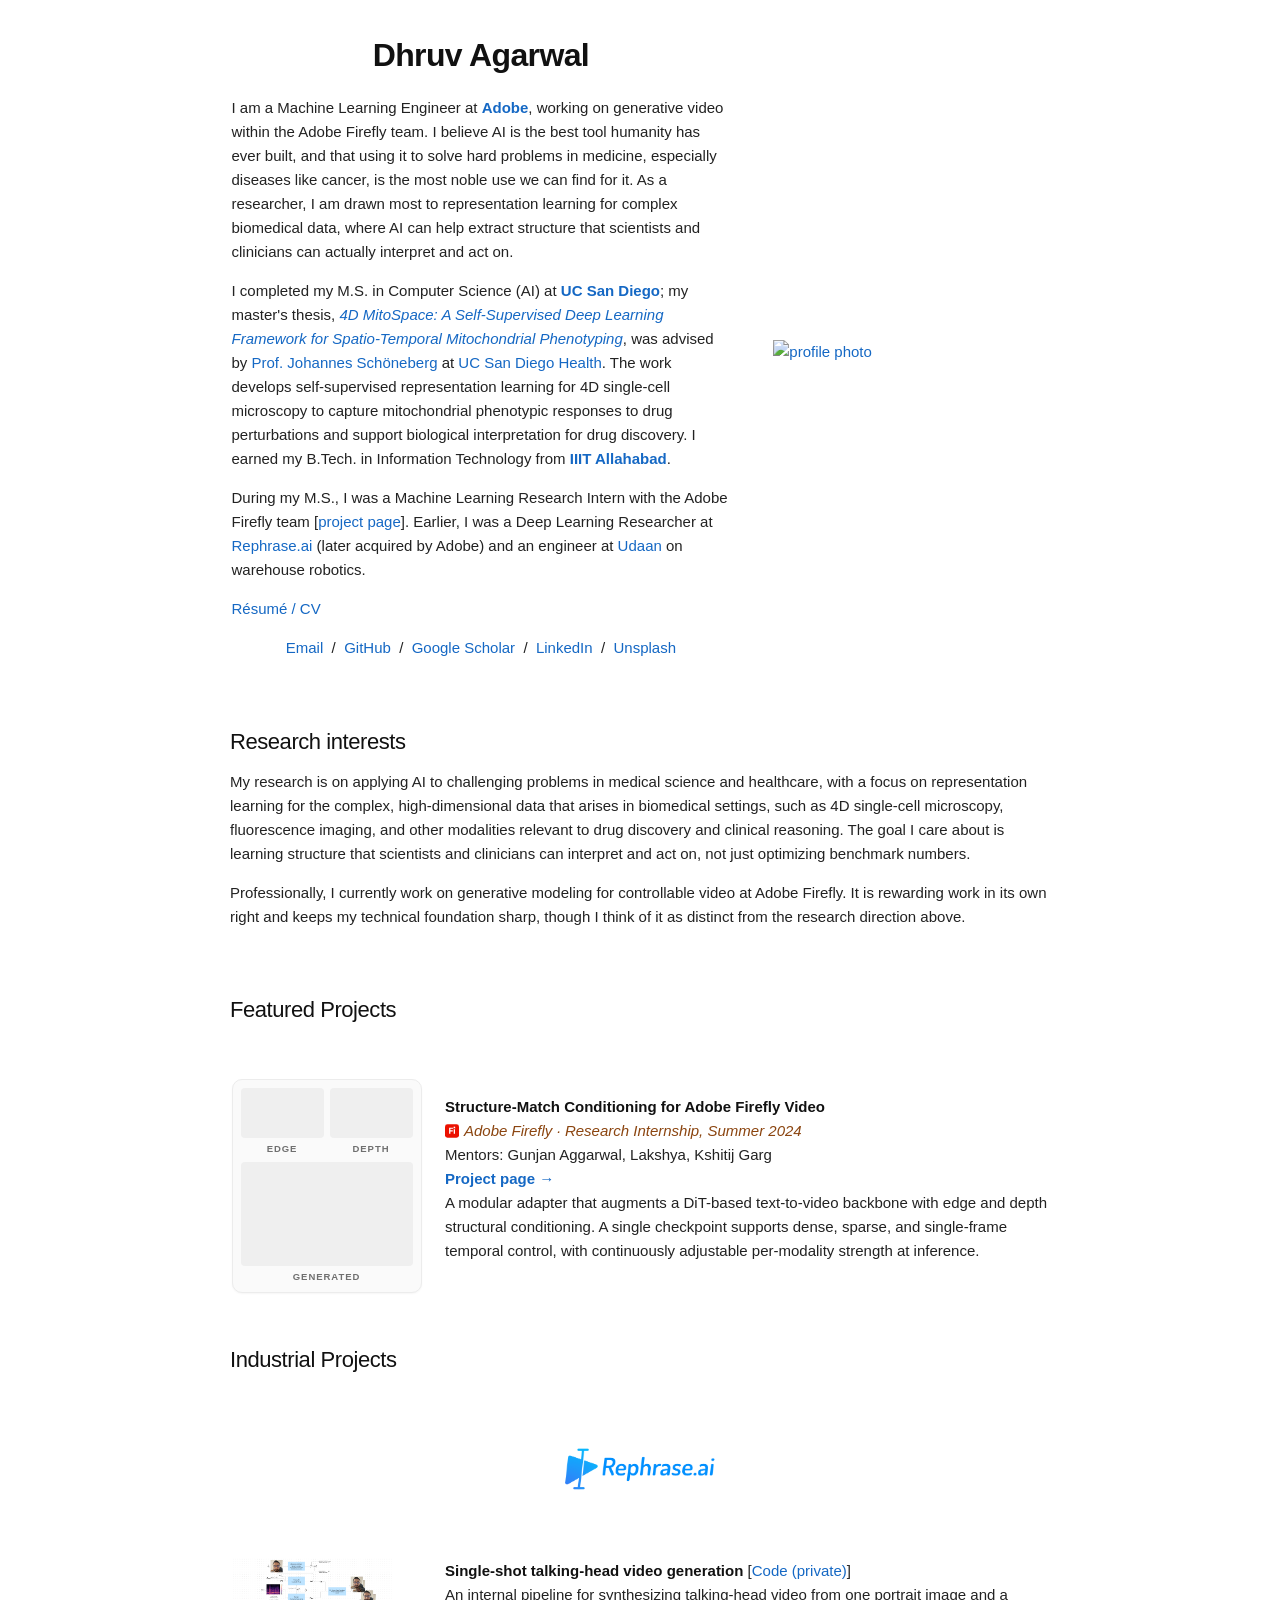
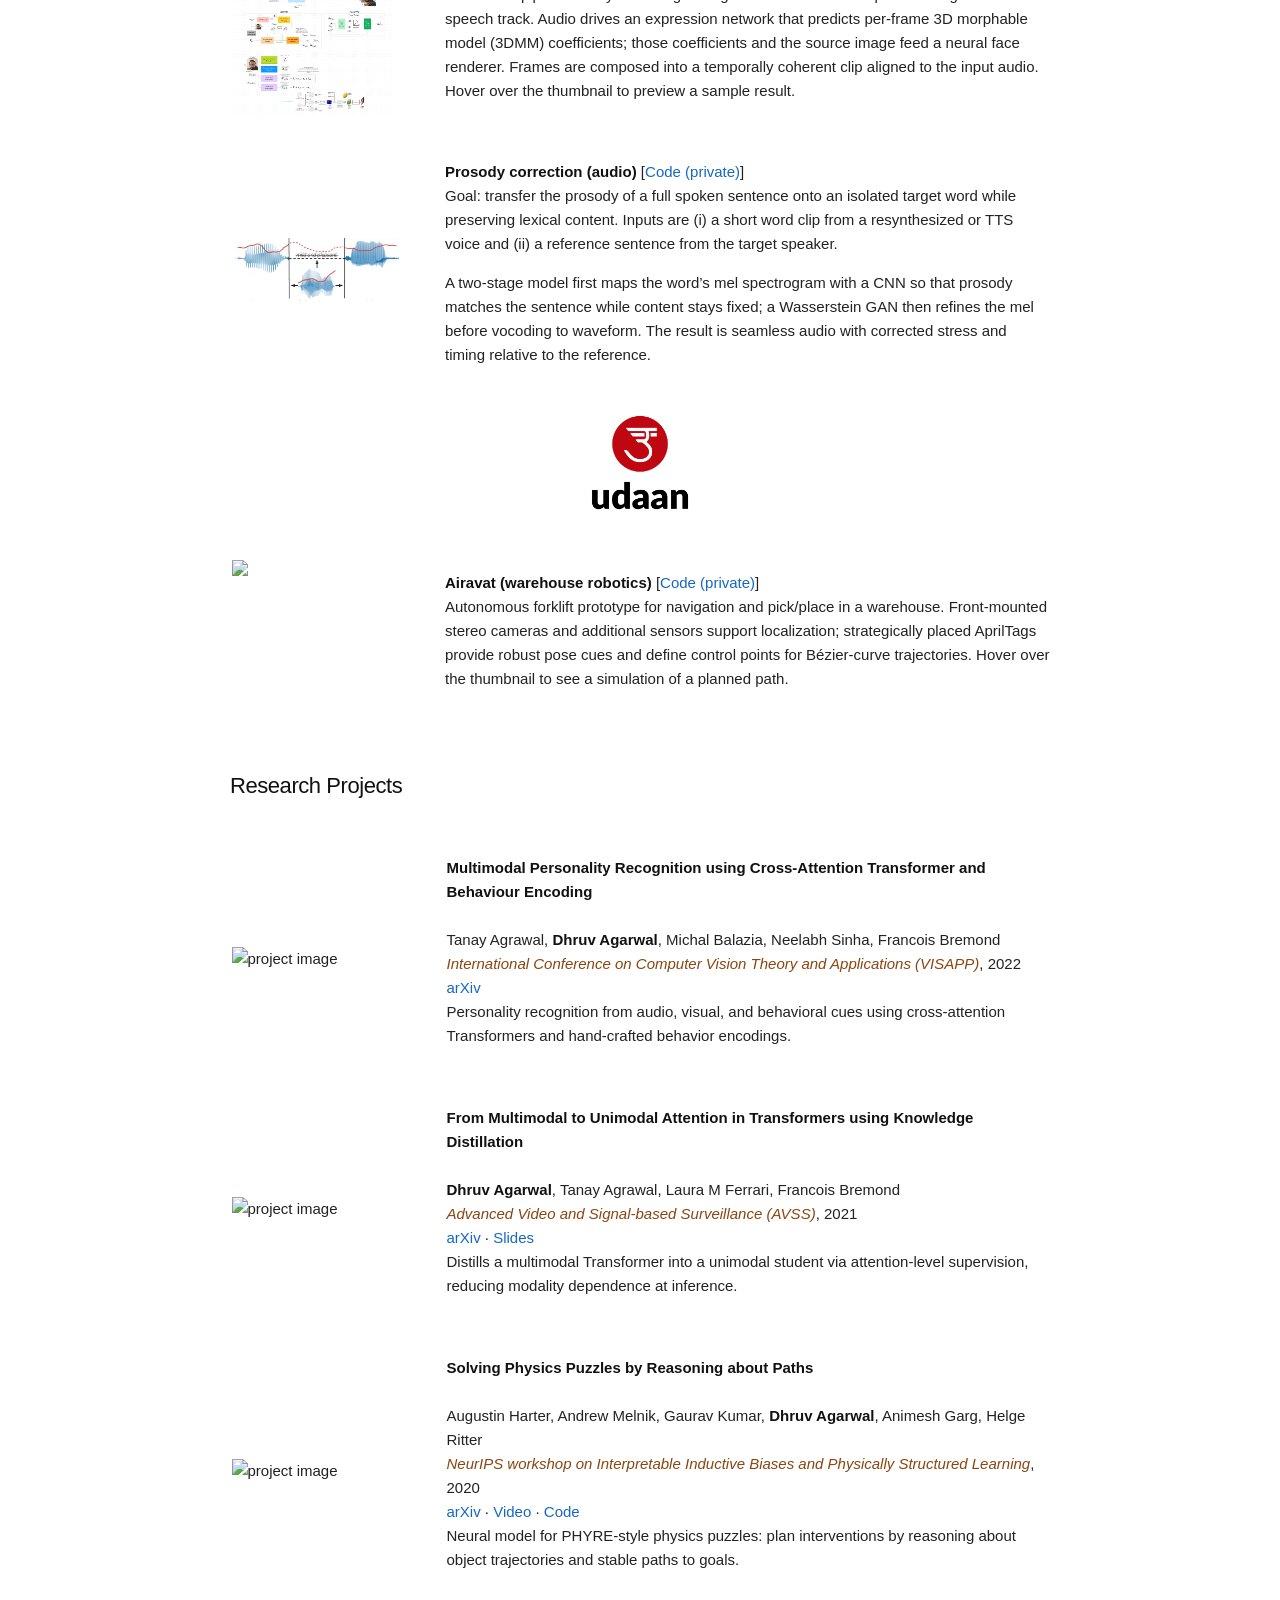
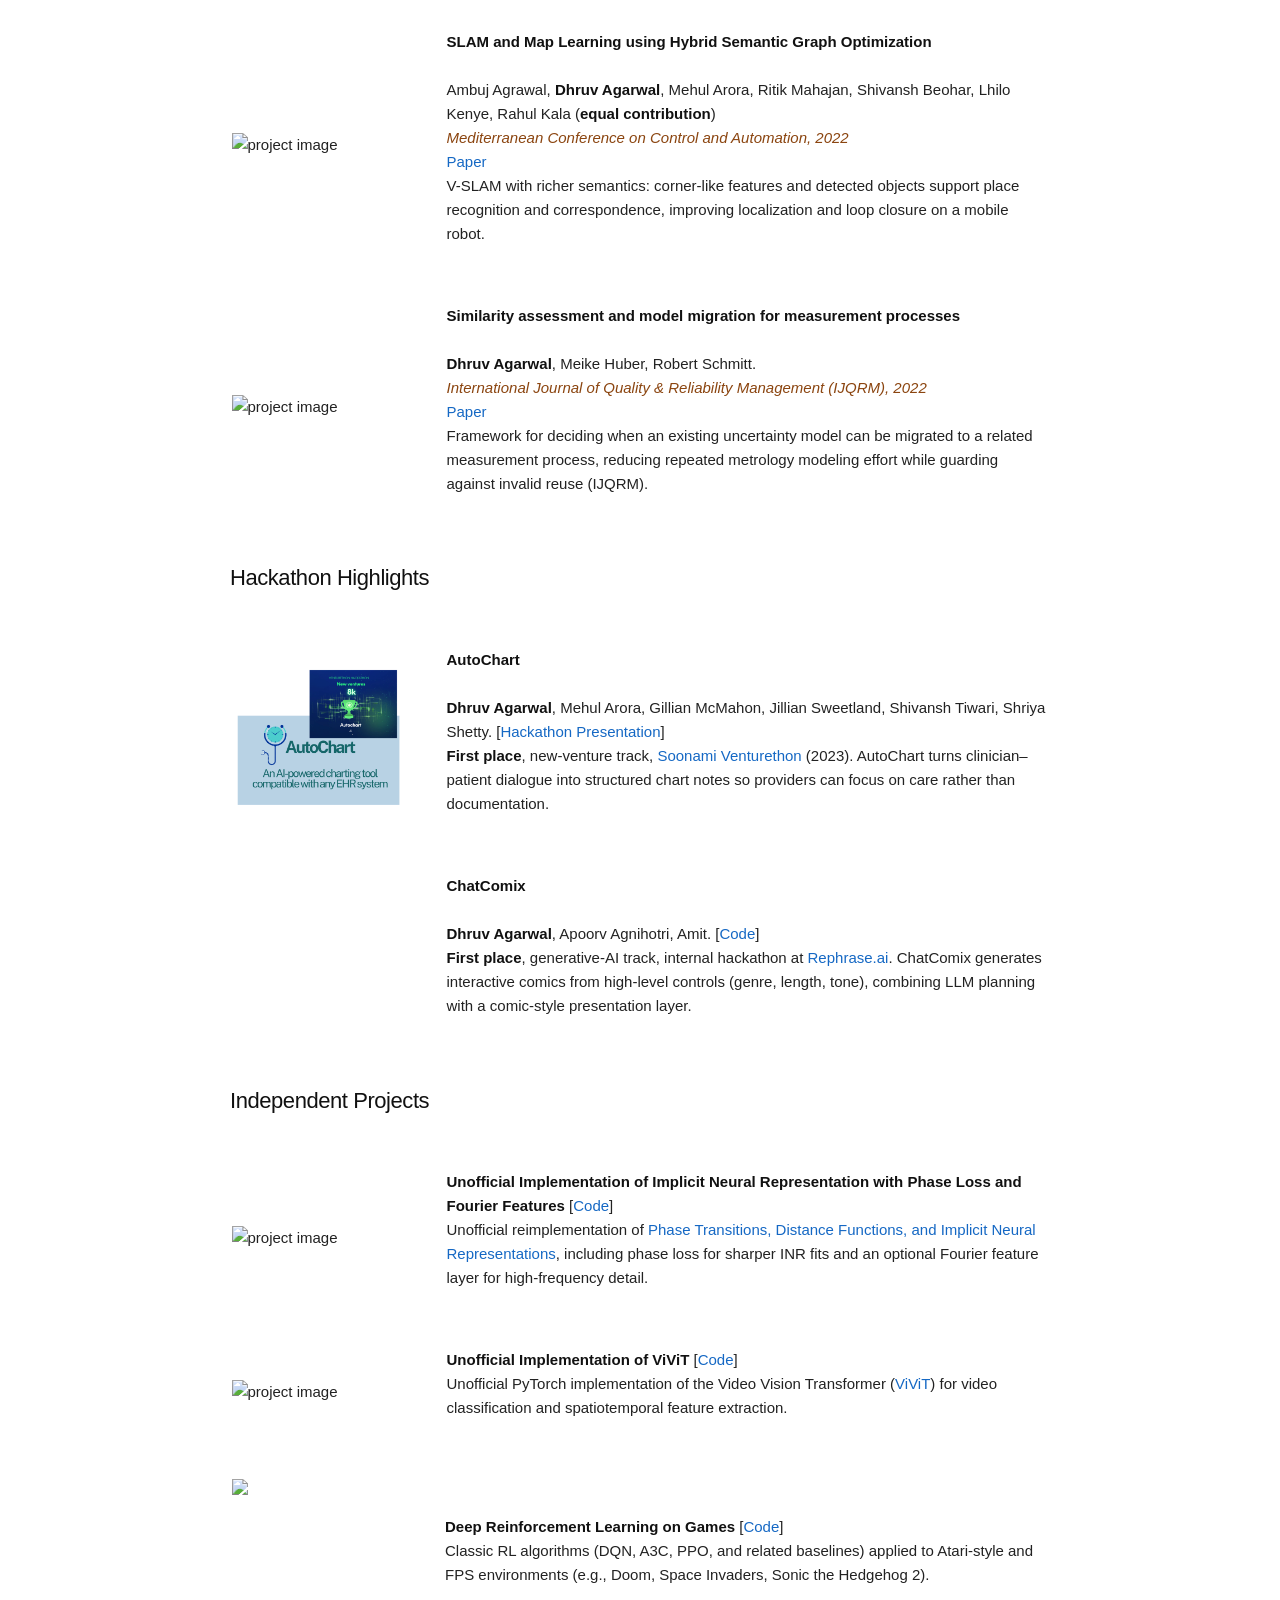
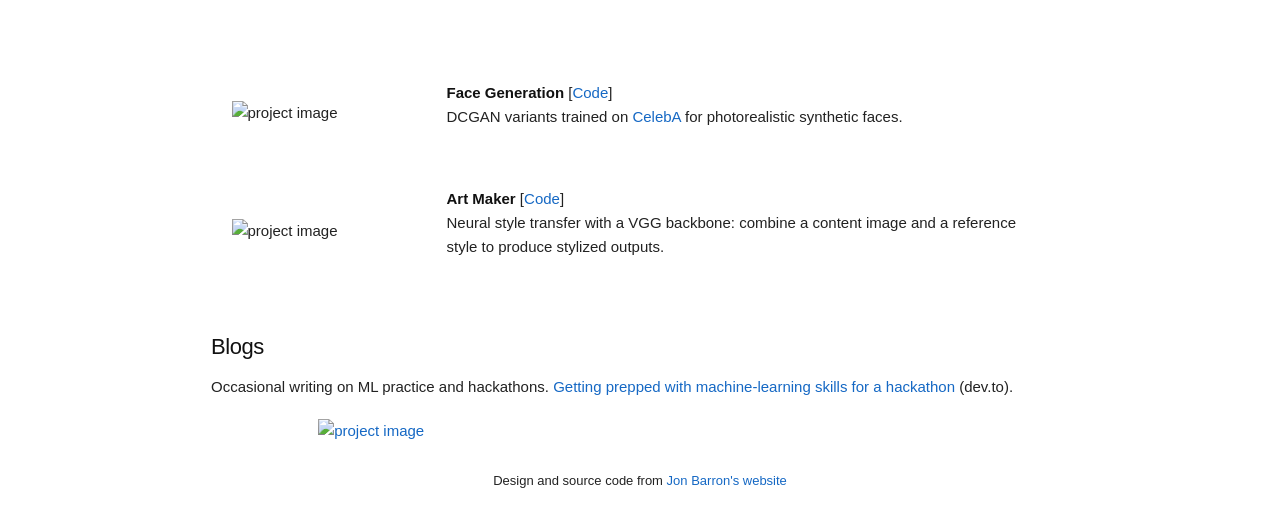
==== commit 458df145: "Untangle research framing from current job and fix Firefly logo size The previous research statement" ====
--- a/index.html
+++ b/index.html
@@ -4,9 +4,9 @@
   <title>Dhruv Agarwal</title>
   
   <meta name="author" content="Dhruv Agarwal">
-  <meta name="description" content="Dhruv Agarwal, Machine Learning Engineer at Adobe (Firefly). Research focused on applying AI to medical science and healthcare, with emphasis on representation learning and generative modeling for biomedical data.">
+  <meta name="description" content="Dhruv Agarwal, Machine Learning Engineer at Adobe (Firefly). Research focused on applying AI to medical science and healthcare, with emphasis on representation learning for complex biomedical data.">
   <meta property="og:title" content="Dhruv Agarwal">
-  <meta property="og:description" content="ML Engineer at Adobe (Firefly). Research focused on AI for medical science and healthcare, with emphasis on representation learning and generative modeling for biomedical data.">
+  <meta property="og:description" content="ML Engineer at Adobe (Firefly). Research focused on AI for medical science and healthcare, with emphasis on representation learning for complex biomedical data.">
   <meta property="og:type" content="website">
   <meta property="og:image" content="https://drv-agwl.github.io/images/dhruv_circle.jpg">
   <meta name="twitter:card" content="summary">
@@ -26,7 +26,7 @@
                 <name>Dhruv Agarwal</name>
               </p>
 
-              <p>I am a Machine Learning Engineer at <strong><a href="https://www.adobe.com/">Adobe</a></strong>, working on generative video within the Adobe Firefly team. I believe AI is the best tool humanity has ever built, and that using it to solve hard problems in medicine, especially diseases like cancer, is the most noble use we can find for it. My research sits at the intersection of representation learning and generative modeling, and I am especially drawn to bringing these methods to biomedical and clinical data.</p>
+              <p>I am a Machine Learning Engineer at <strong><a href="https://www.adobe.com/">Adobe</a></strong>, working on generative video within the Adobe Firefly team. I believe AI is the best tool humanity has ever built, and that using it to solve hard problems in medicine, especially diseases like cancer, is the most noble use we can find for it. As a researcher, I am drawn most to representation learning for complex biomedical data, where AI can help extract structure that scientists and clinicians can actually interpret and act on.</p>
               <p>I completed my M.S. in Computer Science (AI) at <strong><a href="https://ucsd.edu/">UC San Diego</a></strong>; my master's thesis, <em><a href="https://www.proquest.com/openview/037a50be5e9d666623e4dced05566063/1.pdf?pq-origsite=gscholar&amp;cbl=18750&amp;diss=y">4D MitoSpace: A Self-Supervised Deep Learning Framework for Spatio-Temporal Mitochondrial Phenotyping</a></em>, was advised by <a href="https://www.schoeneberglab.org/">Prof. Johannes Schöneberg</a> at <a href="https://health.ucsd.edu/">UC San Diego Health</a>. The work develops self-supervised representation learning for 4D single-cell microscopy to capture mitochondrial phenotypic responses to drug perturbations and support biological interpretation for drug discovery. I earned my B.Tech. in Information Technology from <strong><a href="https://www.iiita.ac.in/">IIIT Allahabad</a></strong>.</p>
               <p>During my M.S., I was a Machine Learning Research Intern with the Adobe Firefly team [<a href="projects/adobe_firefly_research_internship/">project page</a>]. Earlier, I was a Deep Learning Researcher at <a href="https://www.rephrase.ai/">Rephrase.ai</a> (later acquired by Adobe) and an engineer at <a href="https://udaan.com">Udaan</a> on warehouse robotics.</p>
               <p><a href="https://drive.google.com/file/d/1TDQw8Vj9qbLiZjrLT9KseZdANdZVCXtl/view?usp=sharing">Résumé / CV</a></p>
@@ -49,7 +49,10 @@
             <td style="padding:20px;width:100%;vertical-align:middle">
               <heading>Research interests</heading>
               <p>
-                My research focuses on applying AI to the hardest problems in medical science and healthcare. Methodologically, my work sits at the intersection of two connected threads: representation learning, especially for complex biomedical data such as 4D single-cell microscopy, and generative modeling, with a focus on reliable, controllable models that can support scientific and clinical reasoning. Many of the same questions about representation, structure, and reliability also drive my work on controllable video generation, and progress in either thread tends to inform the other.
+                My research is on applying AI to challenging problems in medical science and healthcare, with a focus on representation learning for the complex, high-dimensional data that arises in biomedical settings, such as 4D single-cell microscopy, fluorescence imaging, and other modalities relevant to drug discovery and clinical reasoning. The goal I care about is learning structure that scientists and clinicians can interpret and act on, not just optimizing benchmark numbers.
+              </p>
+              <p>
+                Professionally, I currently work on generative modeling for controllable video at Adobe Firefly. It is rewarding work in its own right and keeps my technical foundation sharp, though I think of it as distinct from the research direction above.
               </p>
             </td>
           </tr>
@@ -97,7 +100,7 @@
             <td style="padding:20px;width:75%;vertical-align:middle">
               <a href="projects/adobe_firefly_research_internship/"><papertitle>Structure-Match Conditioning for Adobe Firefly Video</papertitle></a>
               <br>
-              <em class="venue"><svg class="venue-logo" xmlns="http://www.w3.org/2000/svg" viewBox="0 0 56 54" role="img" aria-label="Adobe Firefly"><rect width="56" height="54" rx="9.91" ry="9.91" fill="#eb1000"/><path fill="#fff" d="M21.57,37.57c0,.22-.1.32-.32.32h-4.57c-.18,0-.25-.13-.25-.32V13.94c0-.21.07-.29.28-.29h14.65c.25,0,.31.07.35.31l.41,3.99c.04.22-.07.32-.31.32h-10.24v5.62h9.23c.21,0,.31.07.31.29v4.04c0,.22-.11.29-.29.29h-9.25v9.06Z"/><path fill="#fff" d="M34.86,19.81c0-.21.1-.31.31-.31h4.55c.24,0,.31.06.31.3v17.74c0,.24-.07.34-.34.34h-4.46c-.25,0-.37-.11-.37-.35v-17.73Z"/><path fill="#fff" d="M38.56,15.5l2.26.51c.89.2,1.51-.86.89-1.53l-1.57-1.7c-.21-.22-.29-.53-.22-.83l.51-2.26c.2-.89-.87-1.5-1.54-.88l-1.7,1.57c-.22.21-.54.29-.83.22l-2.26-.51c-.89-.2-1.51.86-.89,1.53l1.57,1.7c.21.22.29.53.22.83l-.51,2.26c-.2.89.87,1.5,1.54.88l1.7-1.57c.22-.21.54-.29.83-.22Z"/></svg>Adobe Firefly · Research Internship, Summer 2024</em>
+              <em class="venue"><svg class="venue-logo" width="14" height="14" viewBox="0 0 56 54" role="img" aria-label="Adobe Firefly" focusable="false"><rect width="56" height="54" rx="9.91" ry="9.91" fill="#eb1000"/><path fill="#fff" d="M21.57,37.57c0,.22-.1.32-.32.32h-4.57c-.18,0-.25-.13-.25-.32V13.94c0-.21.07-.29.28-.29h14.65c.25,0,.31.07.35.31l.41,3.99c.04.22-.07.32-.31.32h-10.24v5.62h9.23c.21,0,.31.07.31.29v4.04c0,.22-.11.29-.29.29h-9.25v9.06Z"/><path fill="#fff" d="M34.86,19.81c0-.21.1-.31.31-.31h4.55c.24,0,.31.06.31.3v17.74c0,.24-.07.34-.34.34h-4.46c-.25,0-.37-.11-.37-.35v-17.73Z"/><path fill="#fff" d="M38.56,15.5l2.26.51c.89.2,1.51-.86.89-1.53l-1.57-1.7c-.21-.22-.29-.53-.22-.83l.51-2.26c.2-.89-.87-1.5-1.54-.88l-1.7,1.57c-.22.21-.54.29-.83.22l-2.26-.51c-.89-.2-1.51.86-.89,1.53l1.57,1.7c.21.22.29.53.22.83l-.51,2.26c-.2.89.87,1.5,1.54.88l1.7-1.57c.22-.21.54-.29.83-.22Z"/></svg>Adobe Firefly &middot; Research Internship, Summer 2024</em>
               <br>
               Mentors: Gunjan Aggarwal, Lakshya, Kshitij Garg
               <br>
--- a/stylesheet.css
+++ b/stylesheet.css
@@ -167,11 +167,11 @@
 }
 
 .venue-logo {
-  width: 16px;
-  height: 16px;
-  vertical-align: -3px;
+  width: 14px;
+  height: 14px;
+  vertical-align: -2px;
   margin-right: 5px;
-  display: inline-block;
+  flex: none;
 }
 
 /* Featured Projects: composed teaser card + title link styling */
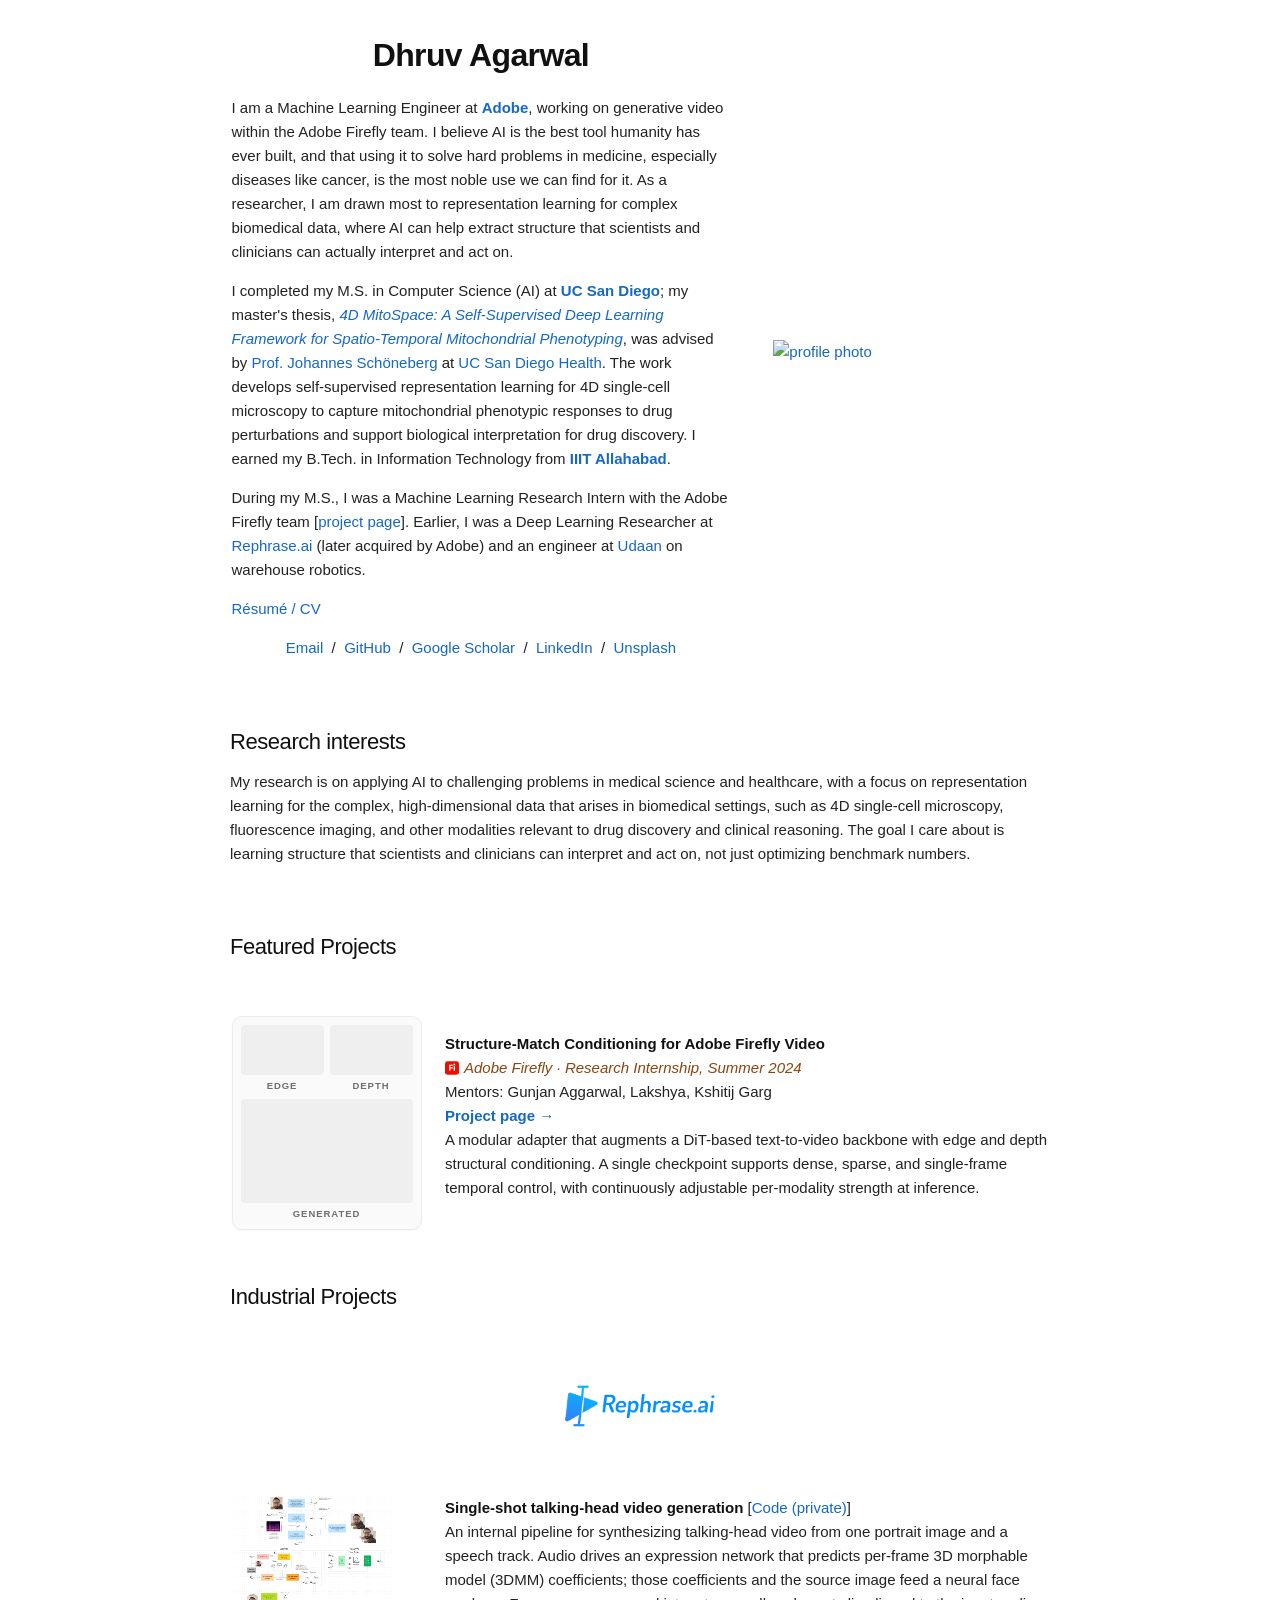
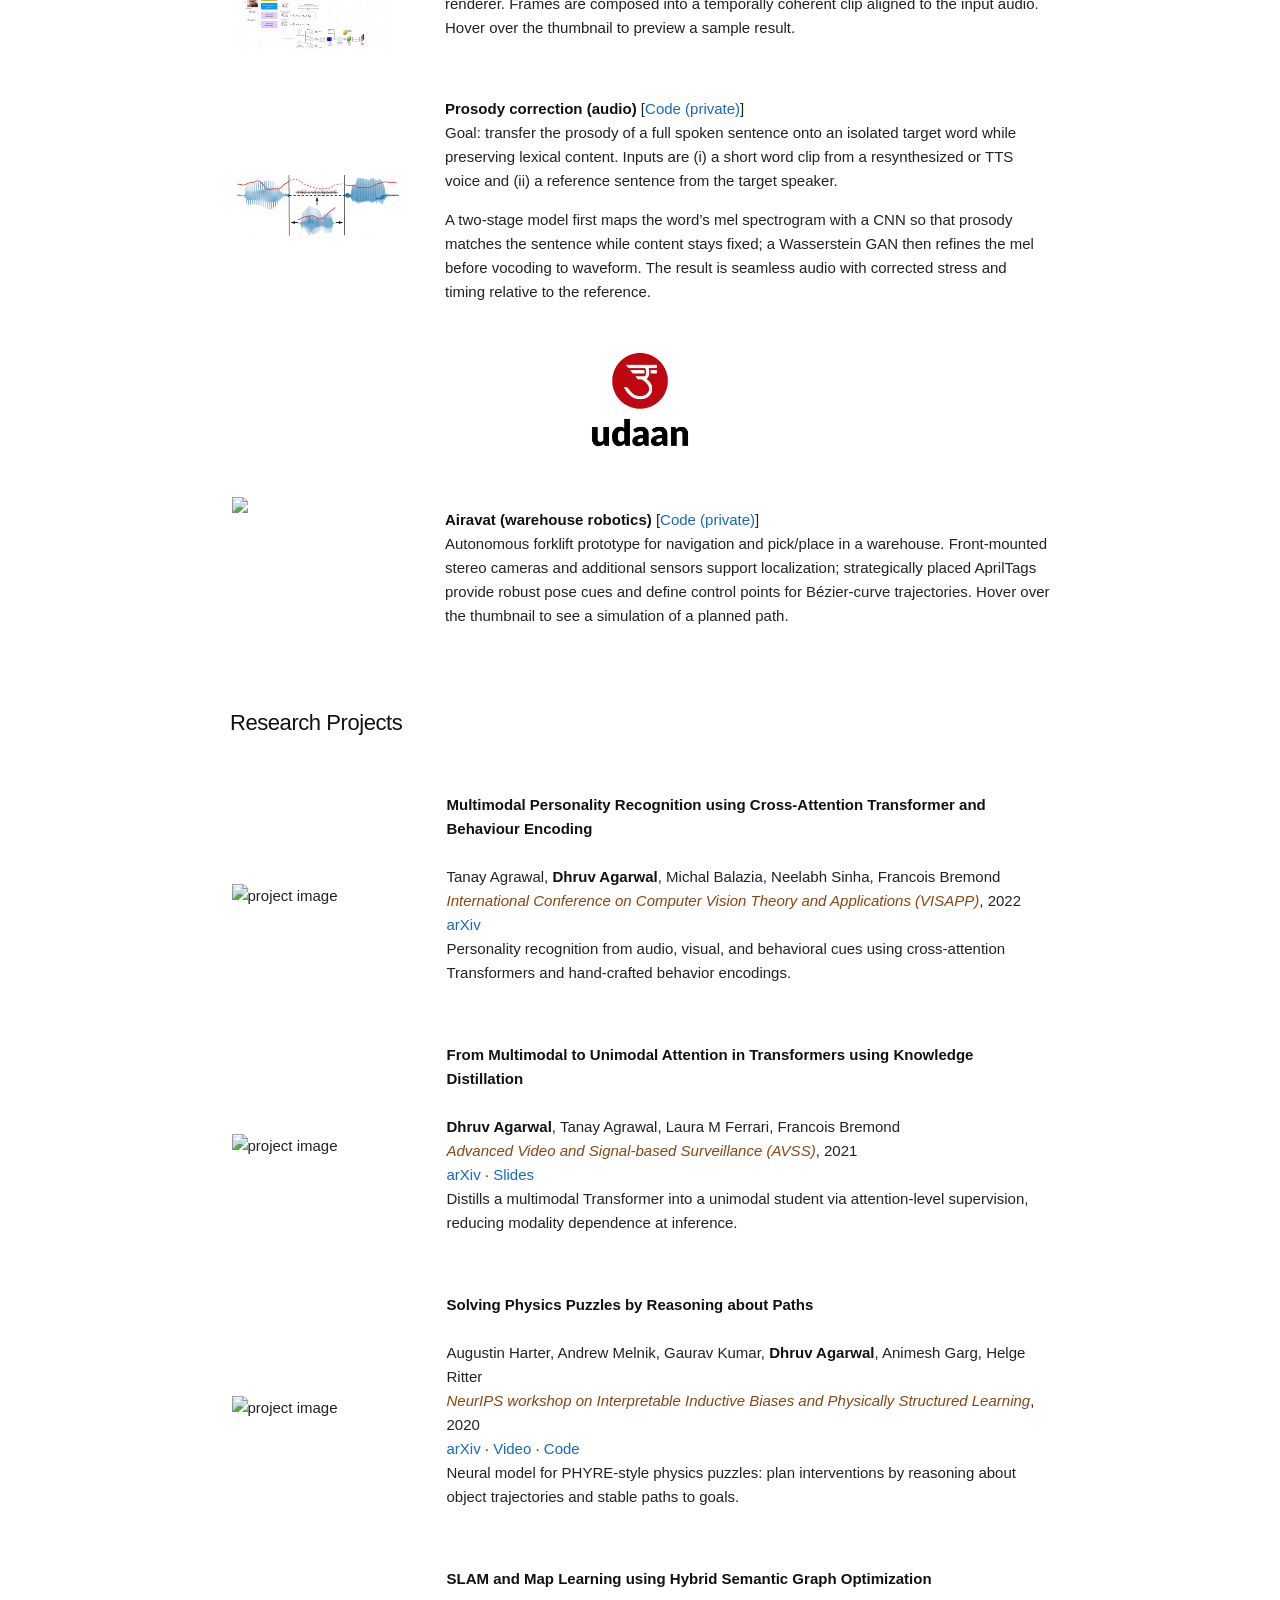
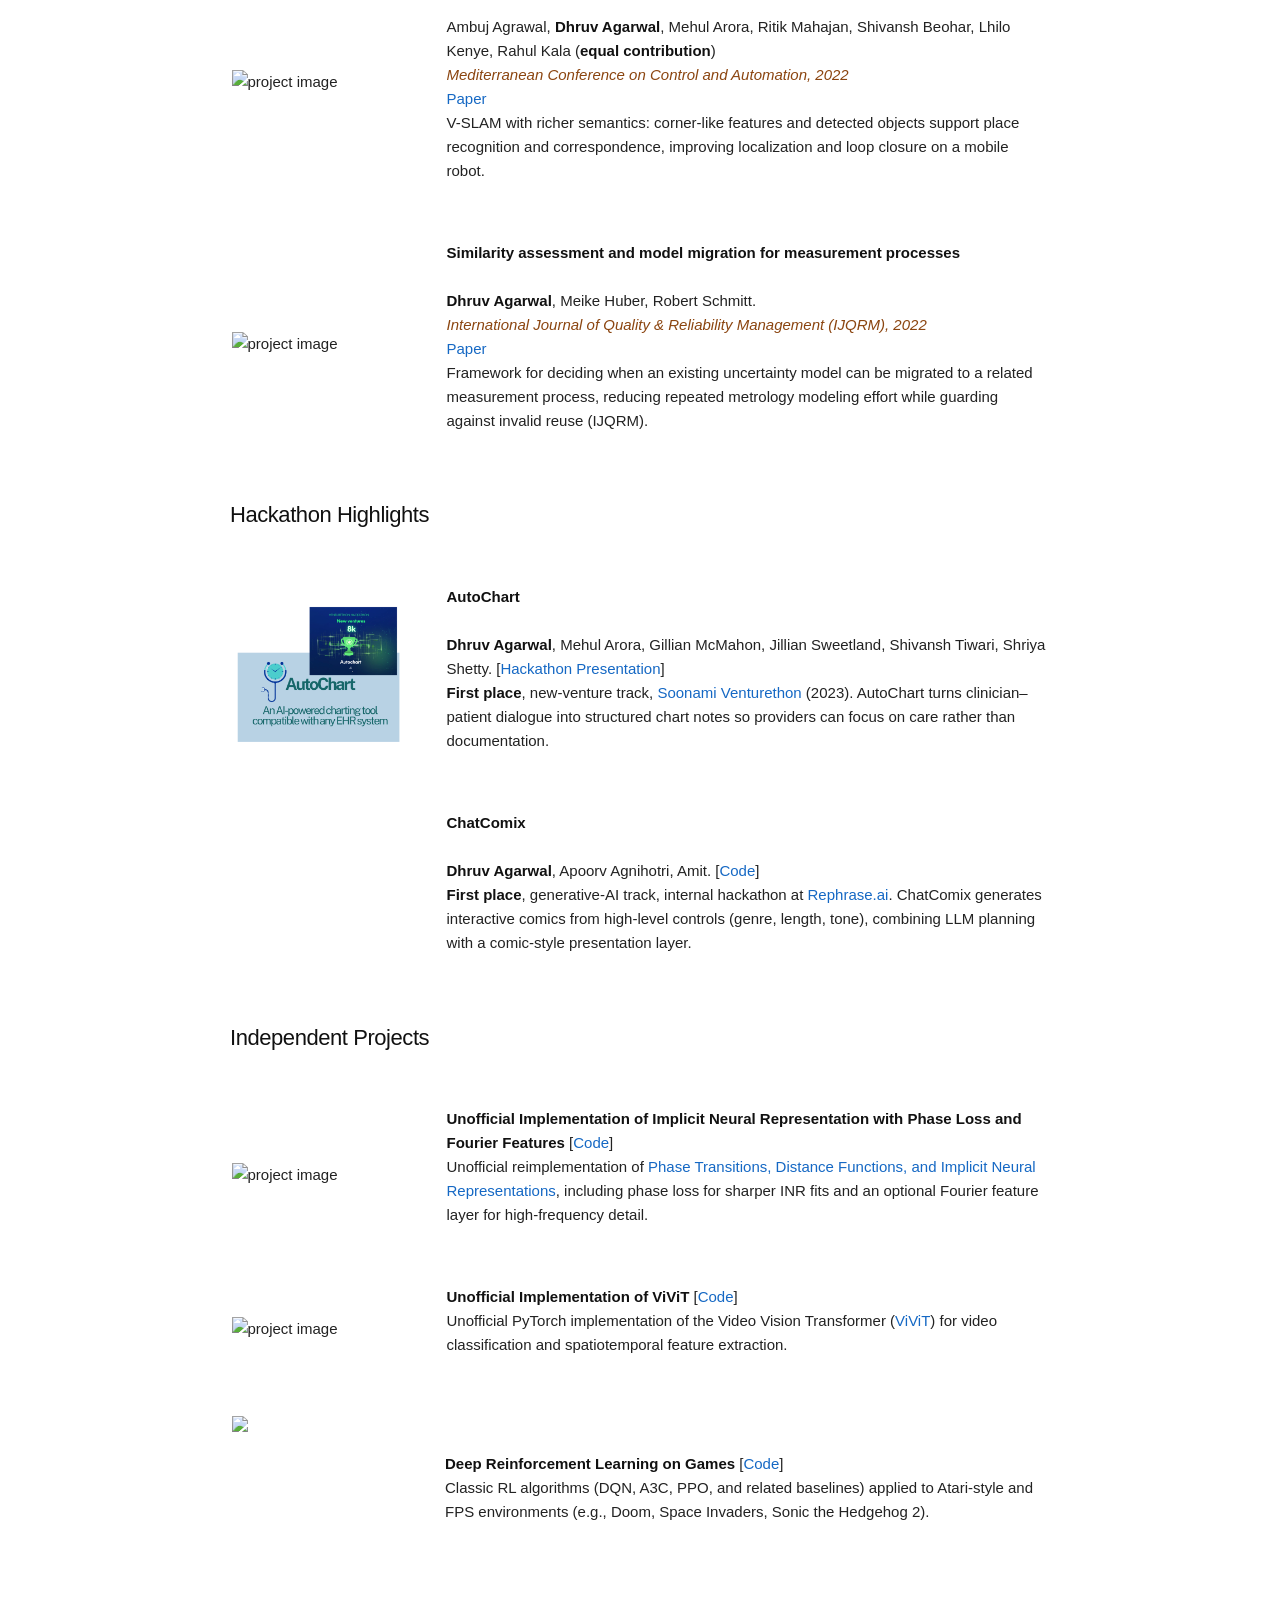
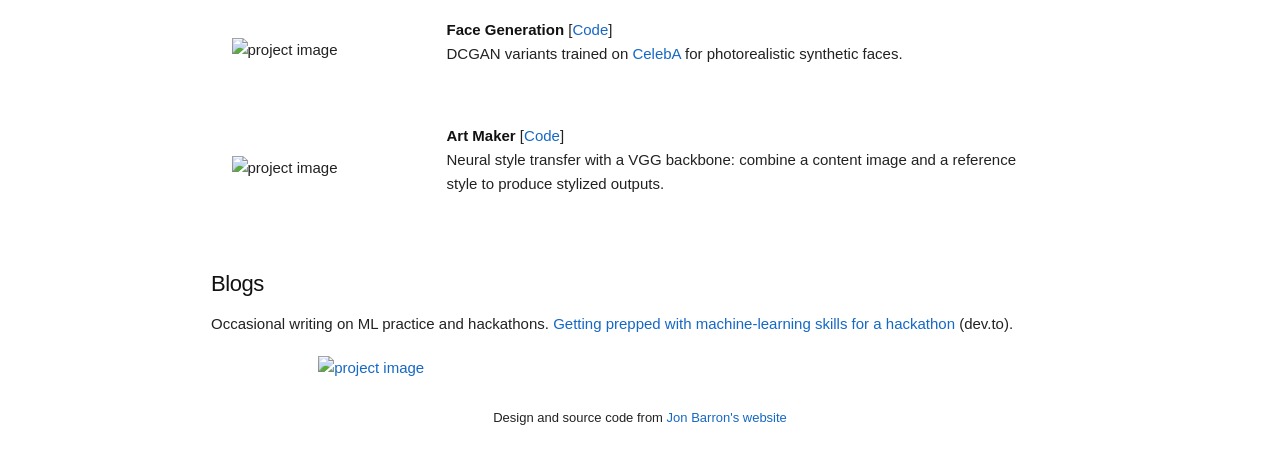
==== commit fd1506d2: "Drop Adobe paragraph from Research interests section The 'distinct from the research direction above" ====
--- a/index.html
+++ b/index.html
@@ -50,9 +50,6 @@
               <heading>Research interests</heading>
               <p>
                 My research is on applying AI to challenging problems in medical science and healthcare, with a focus on representation learning for the complex, high-dimensional data that arises in biomedical settings, such as 4D single-cell microscopy, fluorescence imaging, and other modalities relevant to drug discovery and clinical reasoning. The goal I care about is learning structure that scientists and clinicians can interpret and act on, not just optimizing benchmark numbers.
-              </p>
-              <p>
-                Professionally, I currently work on generative modeling for controllable video at Adobe Firefly. It is rewarding work in its own right and keeps my technical foundation sharp, though I think of it as distinct from the research direction above.
               </p>
             </td>
           </tr>
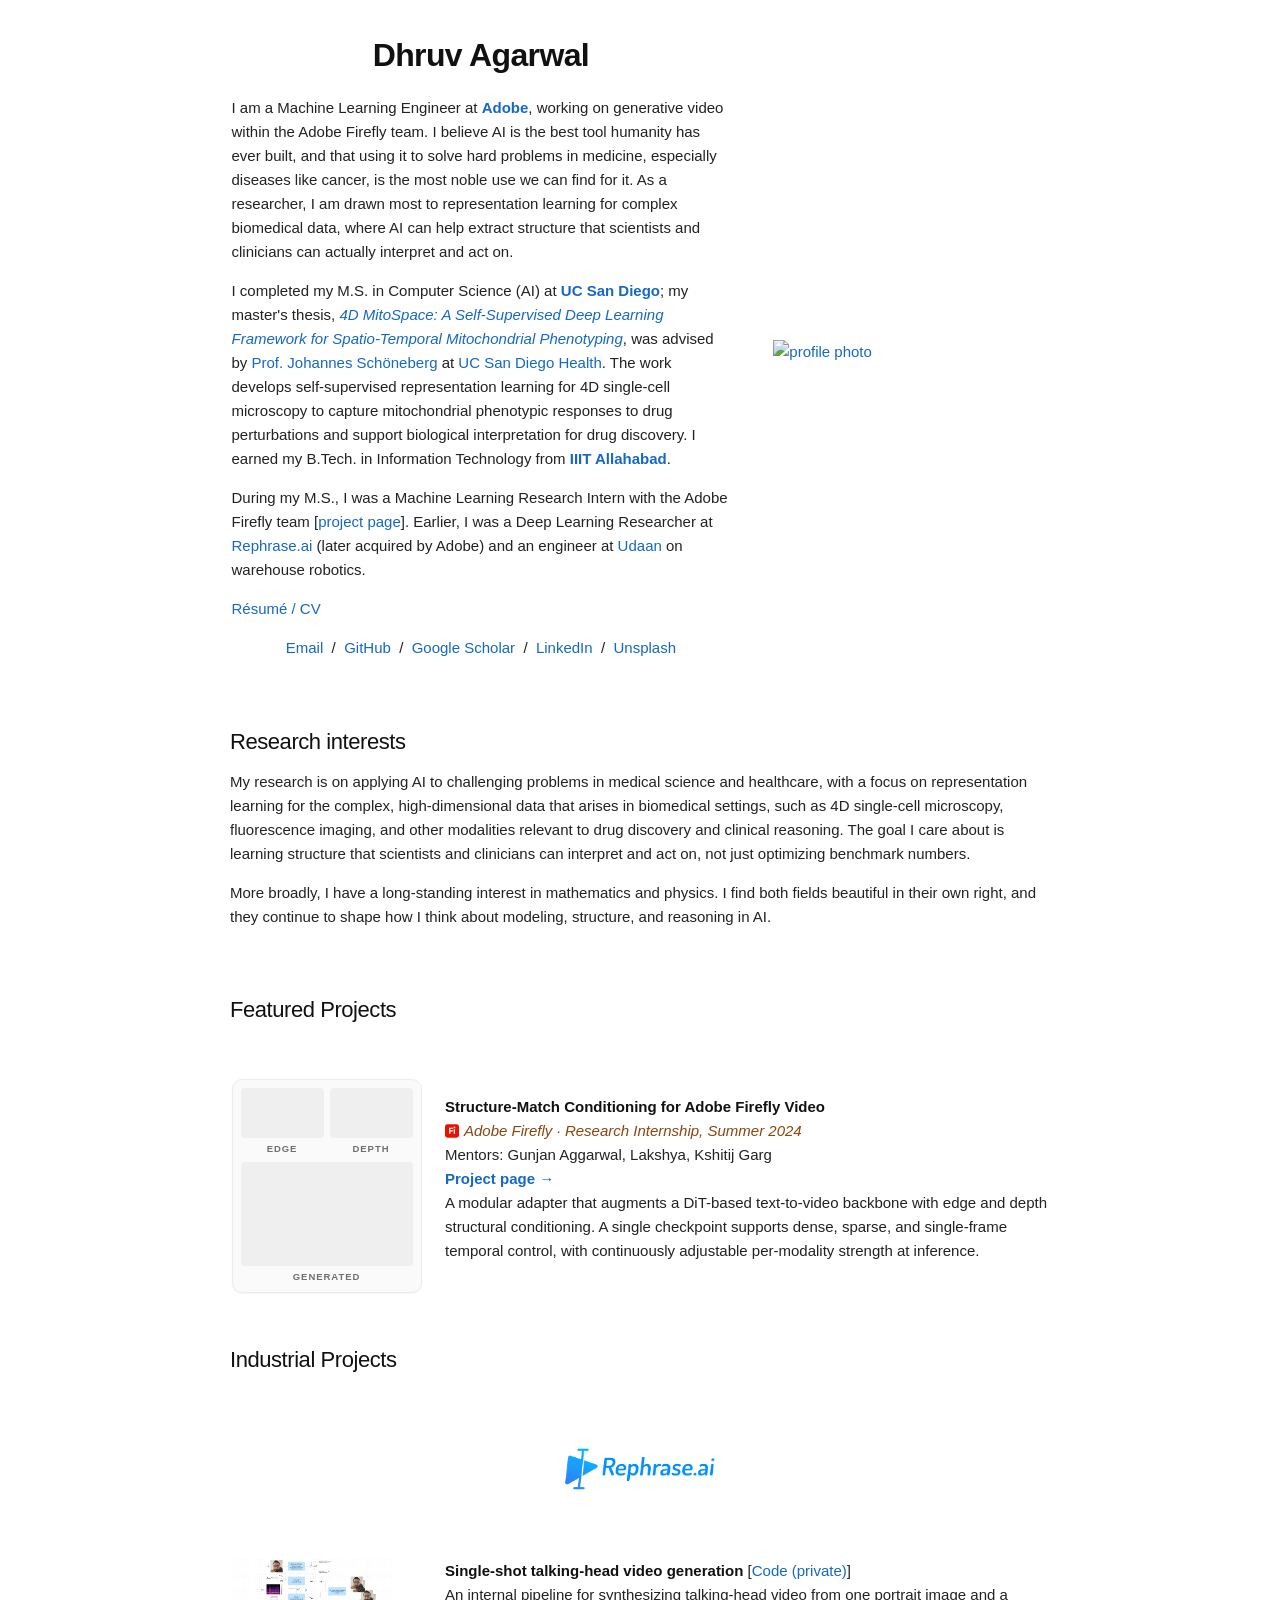
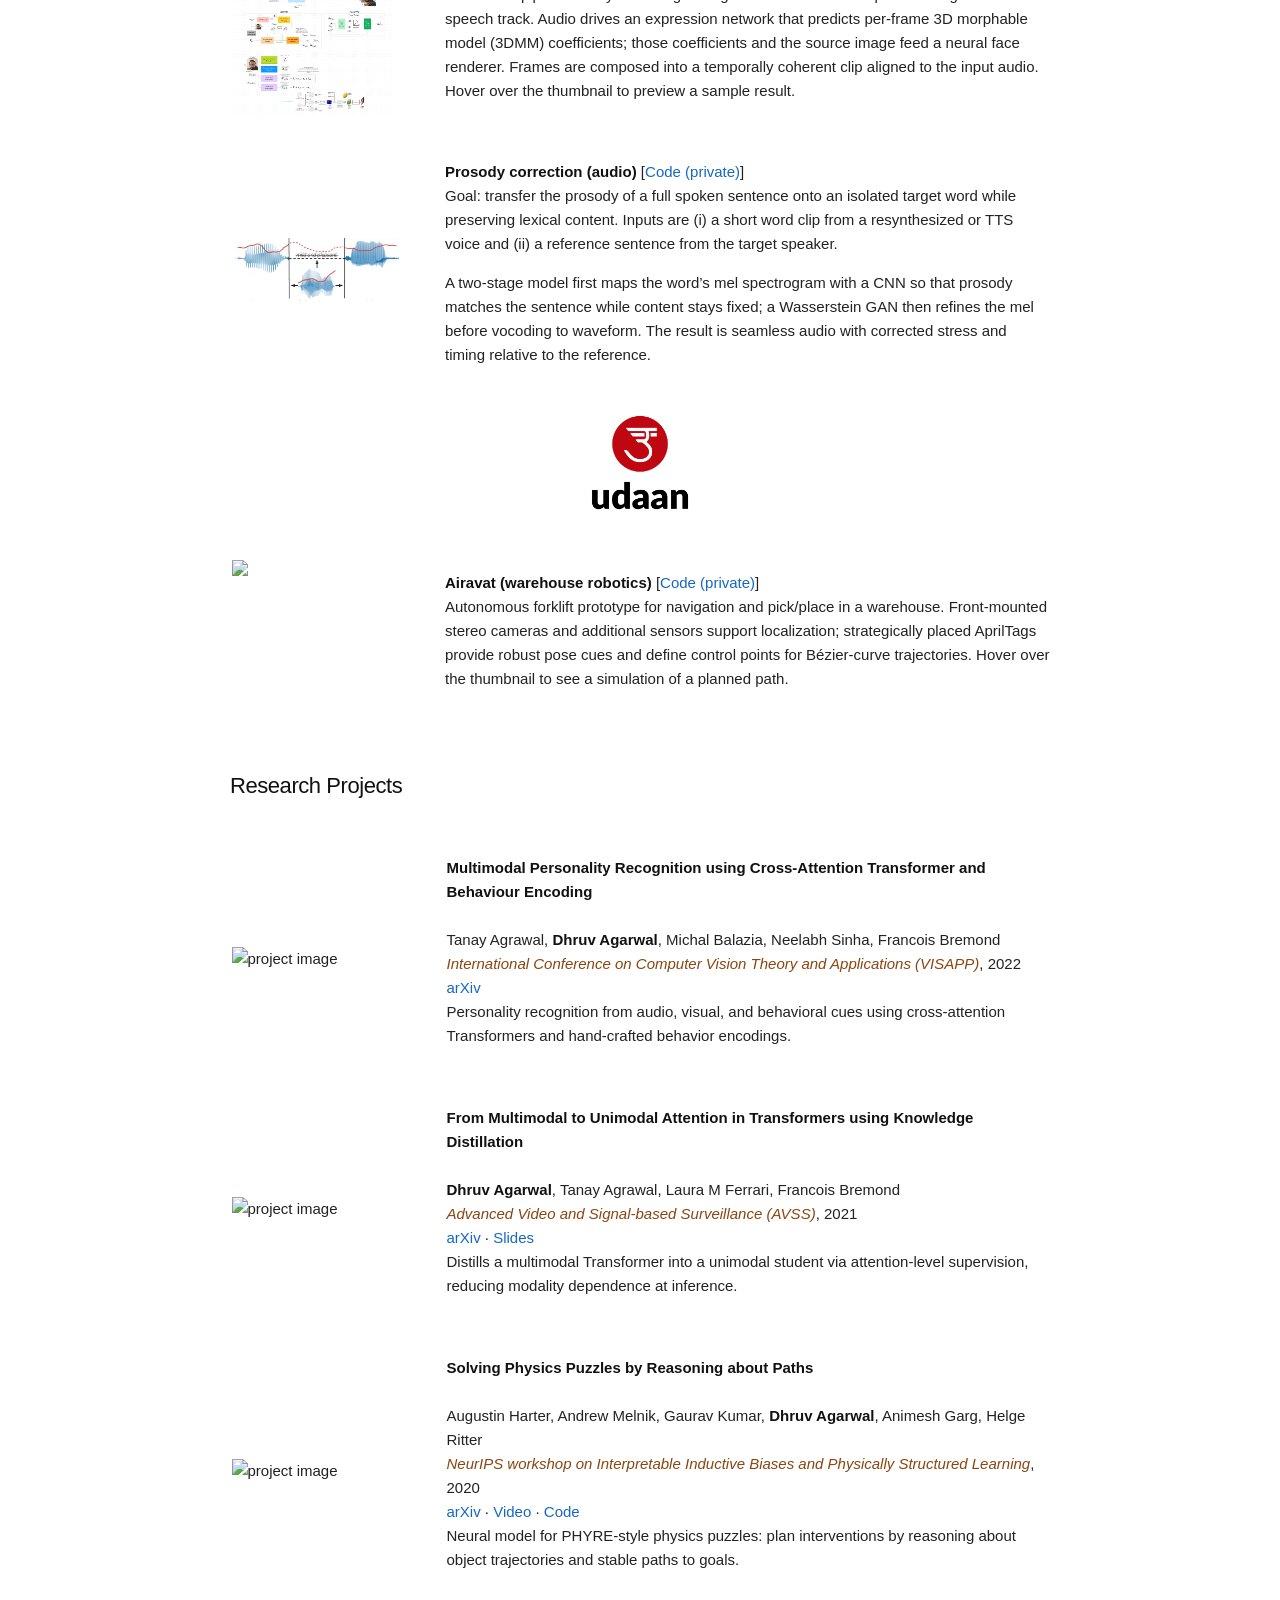
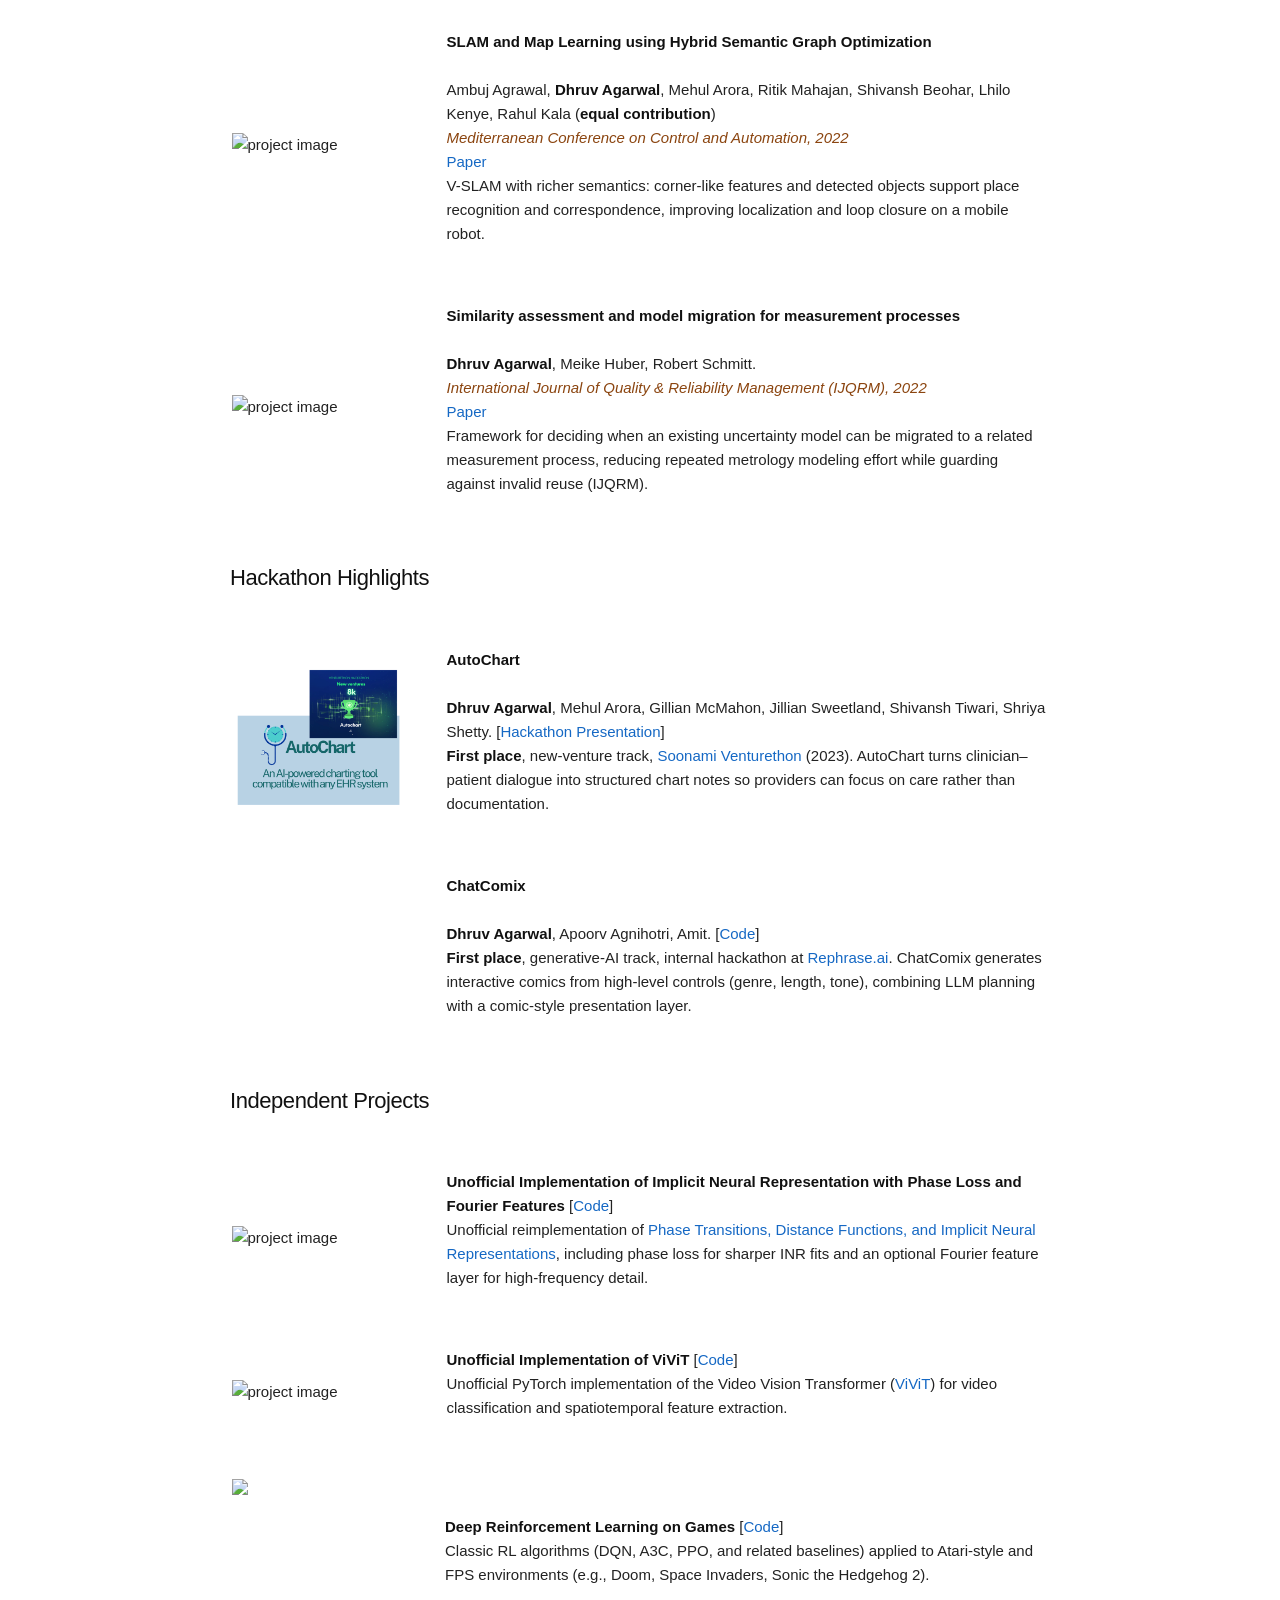
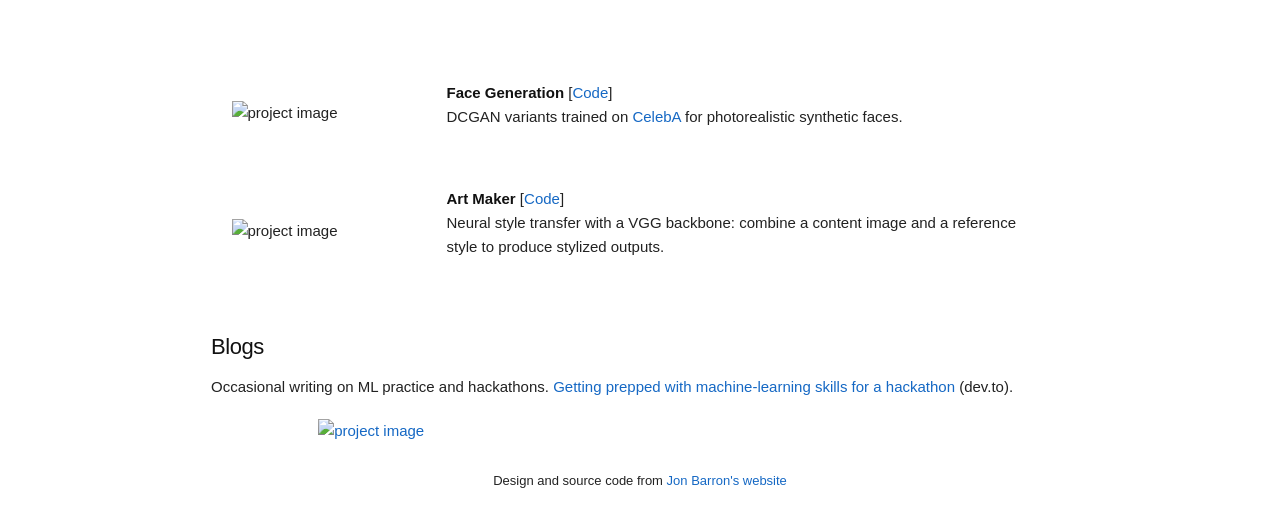
==== commit 2846495d: "Add mathematics and physics as broader research interests Layered in a short second paragraph under " ====
--- a/index.html
+++ b/index.html
@@ -50,6 +50,9 @@
               <heading>Research interests</heading>
               <p>
                 My research is on applying AI to challenging problems in medical science and healthcare, with a focus on representation learning for the complex, high-dimensional data that arises in biomedical settings, such as 4D single-cell microscopy, fluorescence imaging, and other modalities relevant to drug discovery and clinical reasoning. The goal I care about is learning structure that scientists and clinicians can interpret and act on, not just optimizing benchmark numbers.
+              </p>
+              <p>
+                More broadly, I have a long-standing interest in mathematics and physics. I find both fields beautiful in their own right, and they continue to shape how I think about modeling, structure, and reasoning in AI.
               </p>
             </td>
           </tr>
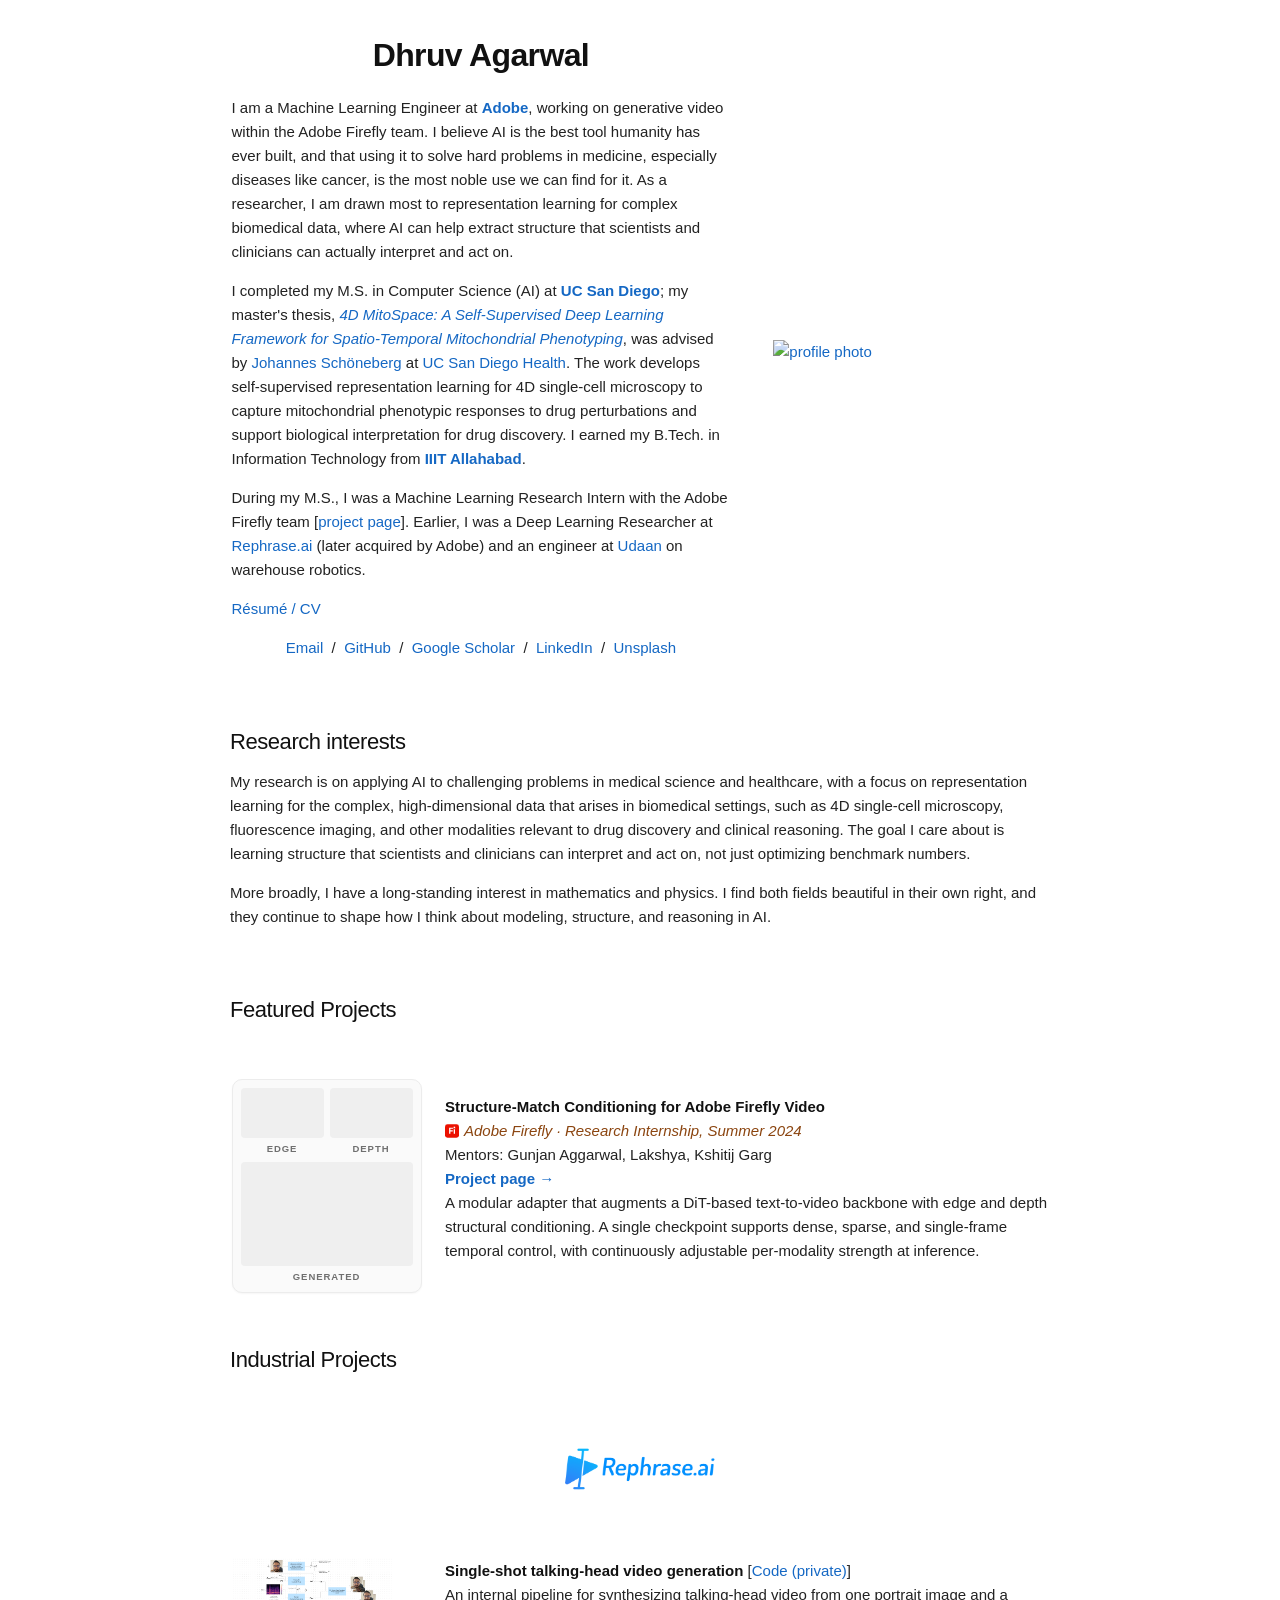
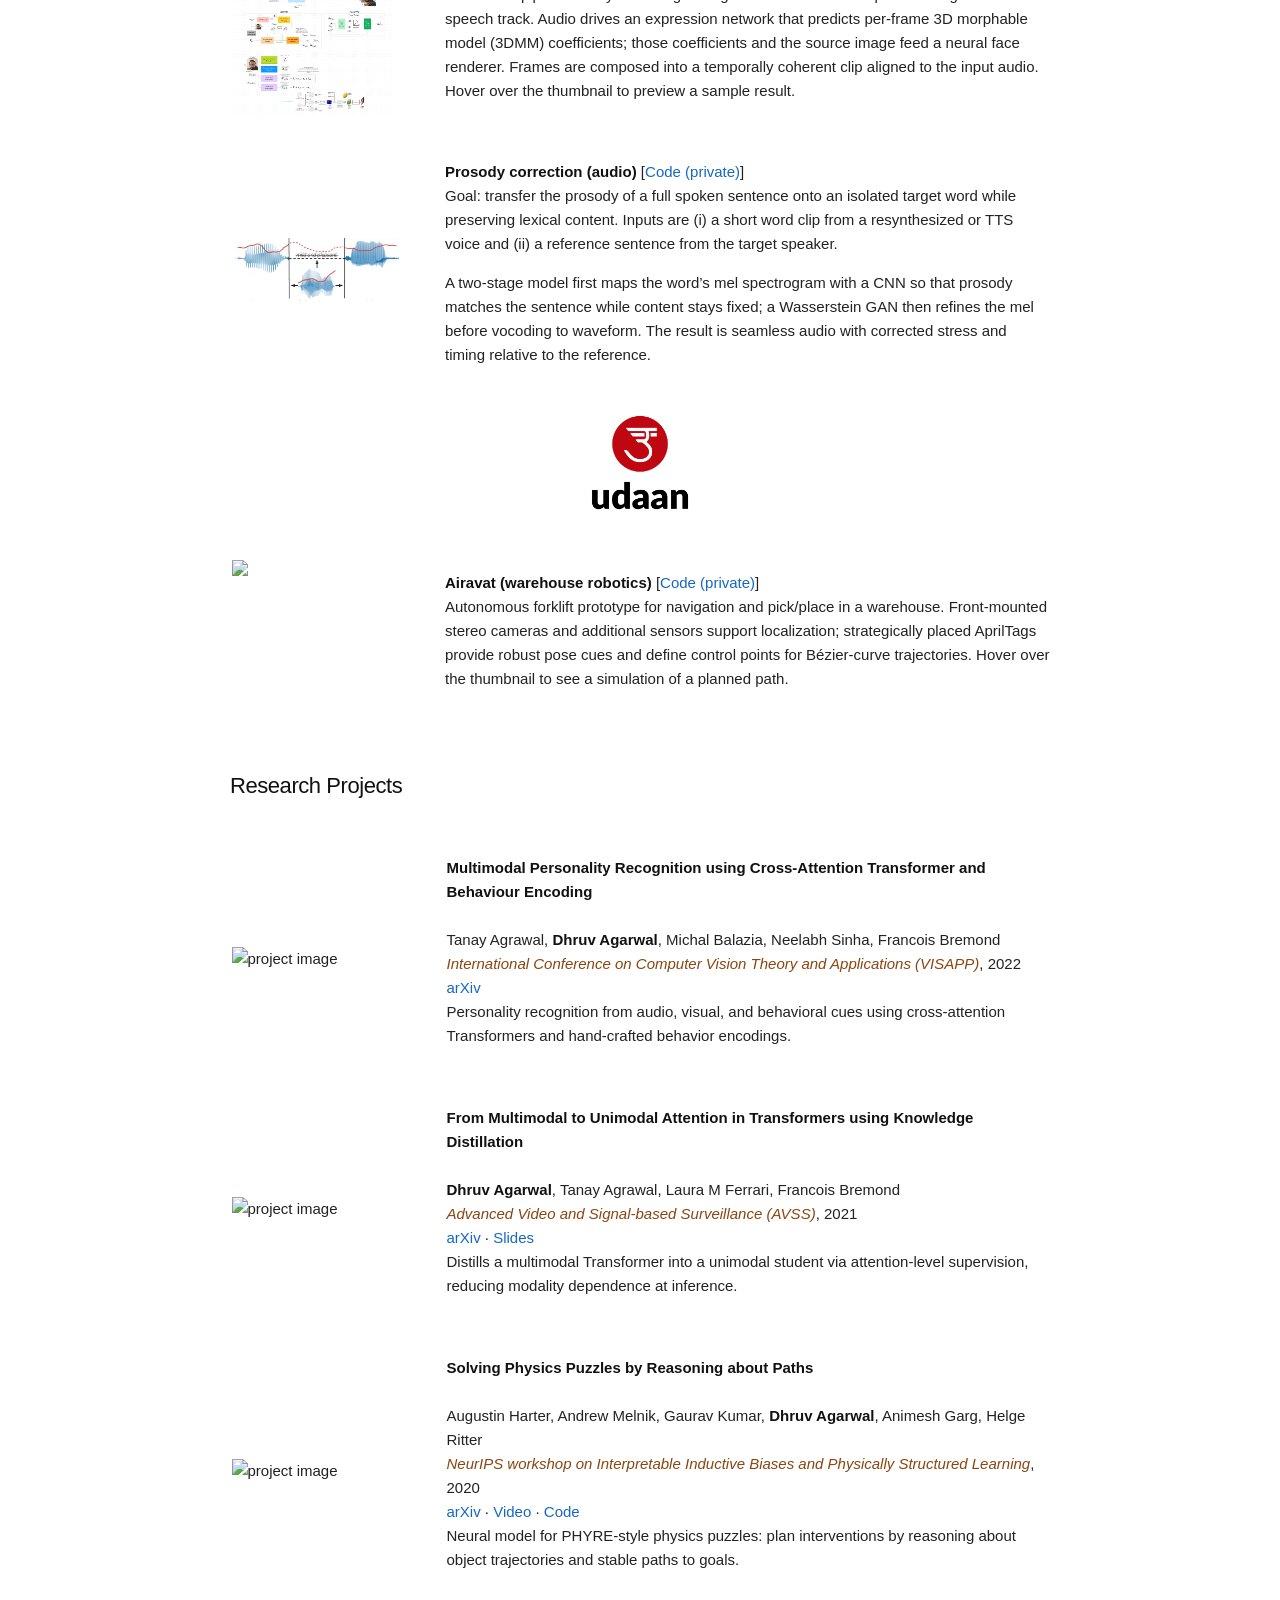
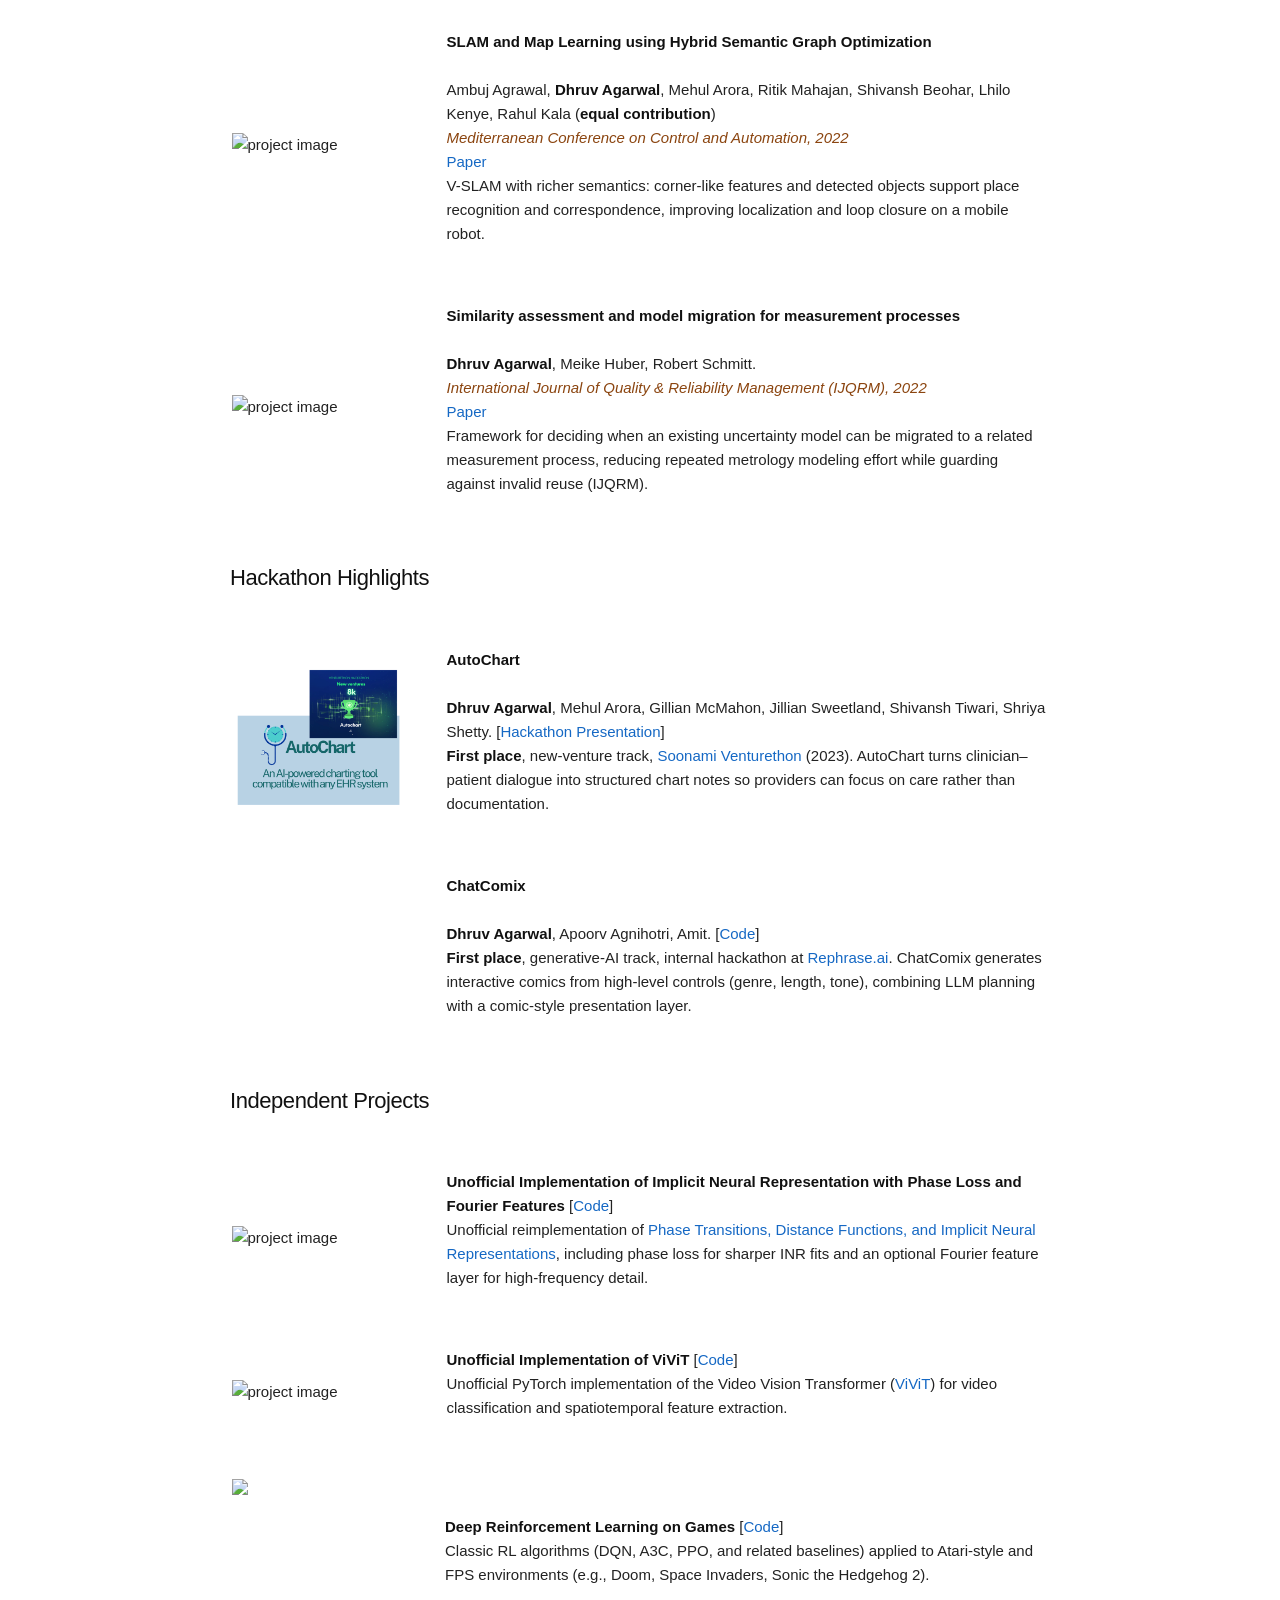
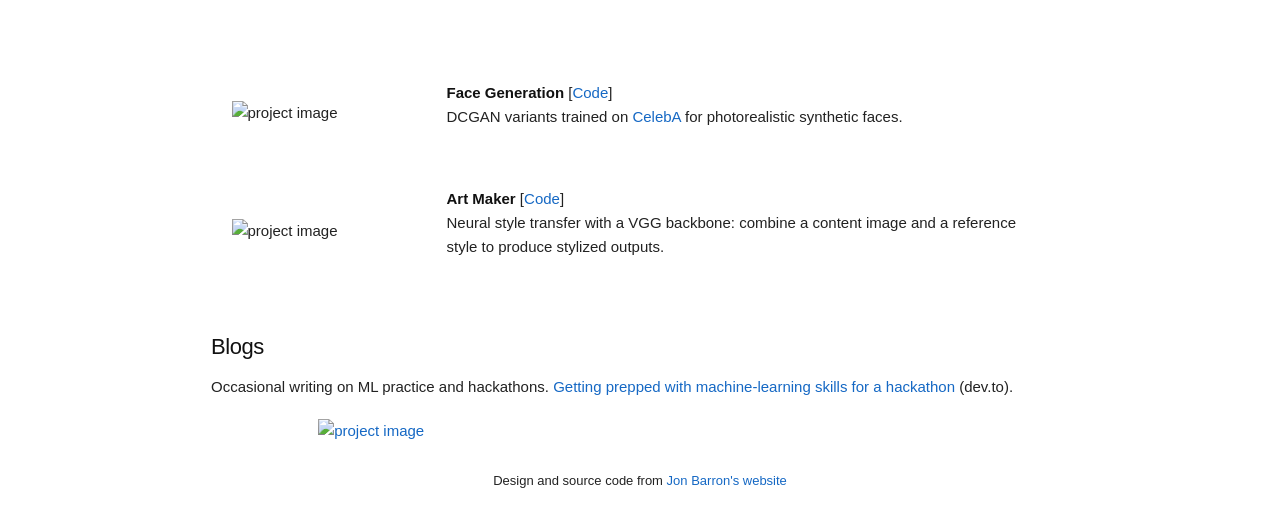
==== commit b00925e1: "Drop 'Prof.' prefix from MS advisor name Co-authored-by: Cursor <cursoragent@cursor.com>" ====
--- a/index.html
+++ b/index.html
@@ -27,7 +27,7 @@
               </p>
 
               <p>I am a Machine Learning Engineer at <strong><a href="https://www.adobe.com/">Adobe</a></strong>, working on generative video within the Adobe Firefly team. I believe AI is the best tool humanity has ever built, and that using it to solve hard problems in medicine, especially diseases like cancer, is the most noble use we can find for it. As a researcher, I am drawn most to representation learning for complex biomedical data, where AI can help extract structure that scientists and clinicians can actually interpret and act on.</p>
-              <p>I completed my M.S. in Computer Science (AI) at <strong><a href="https://ucsd.edu/">UC San Diego</a></strong>; my master's thesis, <em><a href="https://www.proquest.com/openview/037a50be5e9d666623e4dced05566063/1.pdf?pq-origsite=gscholar&amp;cbl=18750&amp;diss=y">4D MitoSpace: A Self-Supervised Deep Learning Framework for Spatio-Temporal Mitochondrial Phenotyping</a></em>, was advised by <a href="https://www.schoeneberglab.org/">Prof. Johannes Schöneberg</a> at <a href="https://health.ucsd.edu/">UC San Diego Health</a>. The work develops self-supervised representation learning for 4D single-cell microscopy to capture mitochondrial phenotypic responses to drug perturbations and support biological interpretation for drug discovery. I earned my B.Tech. in Information Technology from <strong><a href="https://www.iiita.ac.in/">IIIT Allahabad</a></strong>.</p>
+              <p>I completed my M.S. in Computer Science (AI) at <strong><a href="https://ucsd.edu/">UC San Diego</a></strong>; my master's thesis, <em><a href="https://www.proquest.com/openview/037a50be5e9d666623e4dced05566063/1.pdf?pq-origsite=gscholar&amp;cbl=18750&amp;diss=y">4D MitoSpace: A Self-Supervised Deep Learning Framework for Spatio-Temporal Mitochondrial Phenotyping</a></em>, was advised by <a href="https://www.schoeneberglab.org/">Johannes Schöneberg</a> at <a href="https://health.ucsd.edu/">UC San Diego Health</a>. The work develops self-supervised representation learning for 4D single-cell microscopy to capture mitochondrial phenotypic responses to drug perturbations and support biological interpretation for drug discovery. I earned my B.Tech. in Information Technology from <strong><a href="https://www.iiita.ac.in/">IIIT Allahabad</a></strong>.</p>
               <p>During my M.S., I was a Machine Learning Research Intern with the Adobe Firefly team [<a href="projects/adobe_firefly_research_internship/">project page</a>]. Earlier, I was a Deep Learning Researcher at <a href="https://www.rephrase.ai/">Rephrase.ai</a> (later acquired by Adobe) and an engineer at <a href="https://udaan.com">Udaan</a> on warehouse robotics.</p>
               <p><a href="https://drive.google.com/file/d/1TDQw8Vj9qbLiZjrLT9KseZdANdZVCXtl/view?usp=sharing">Résumé / CV</a></p>
               <p style="text-align:center">
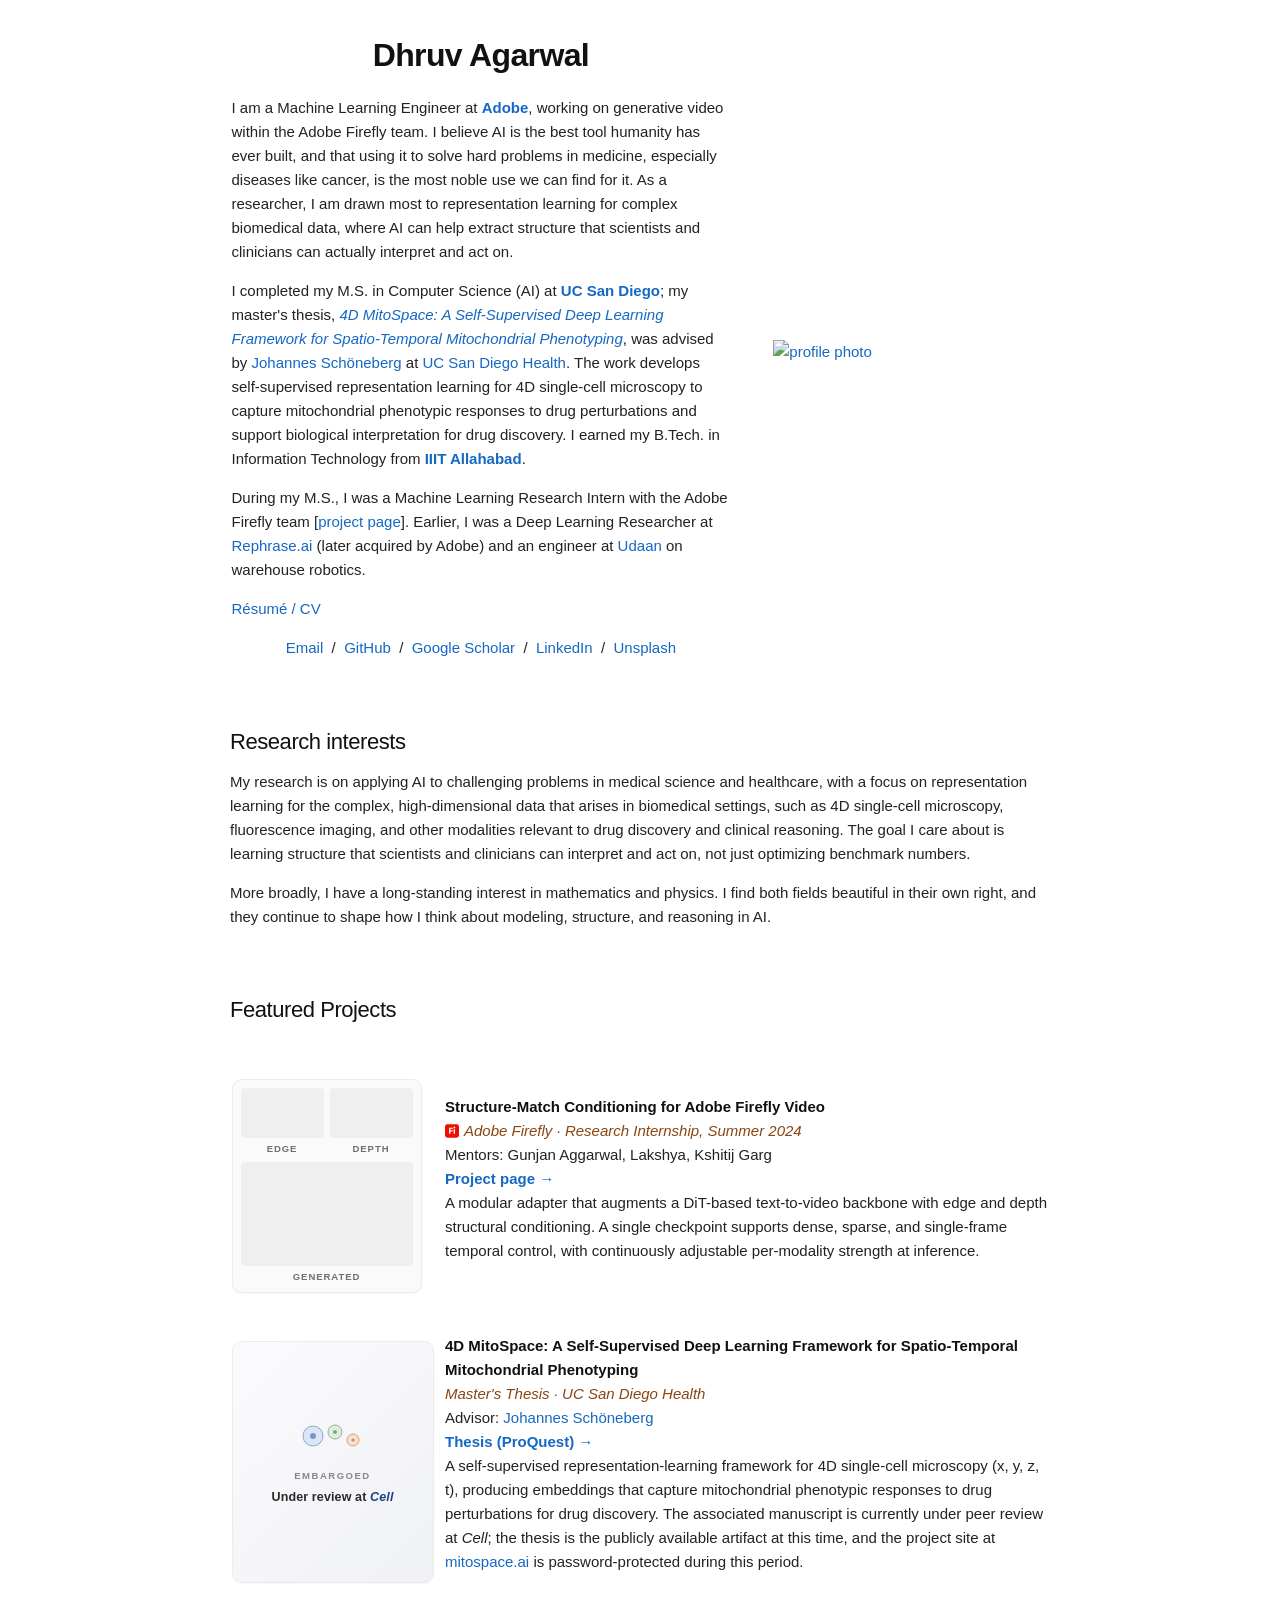
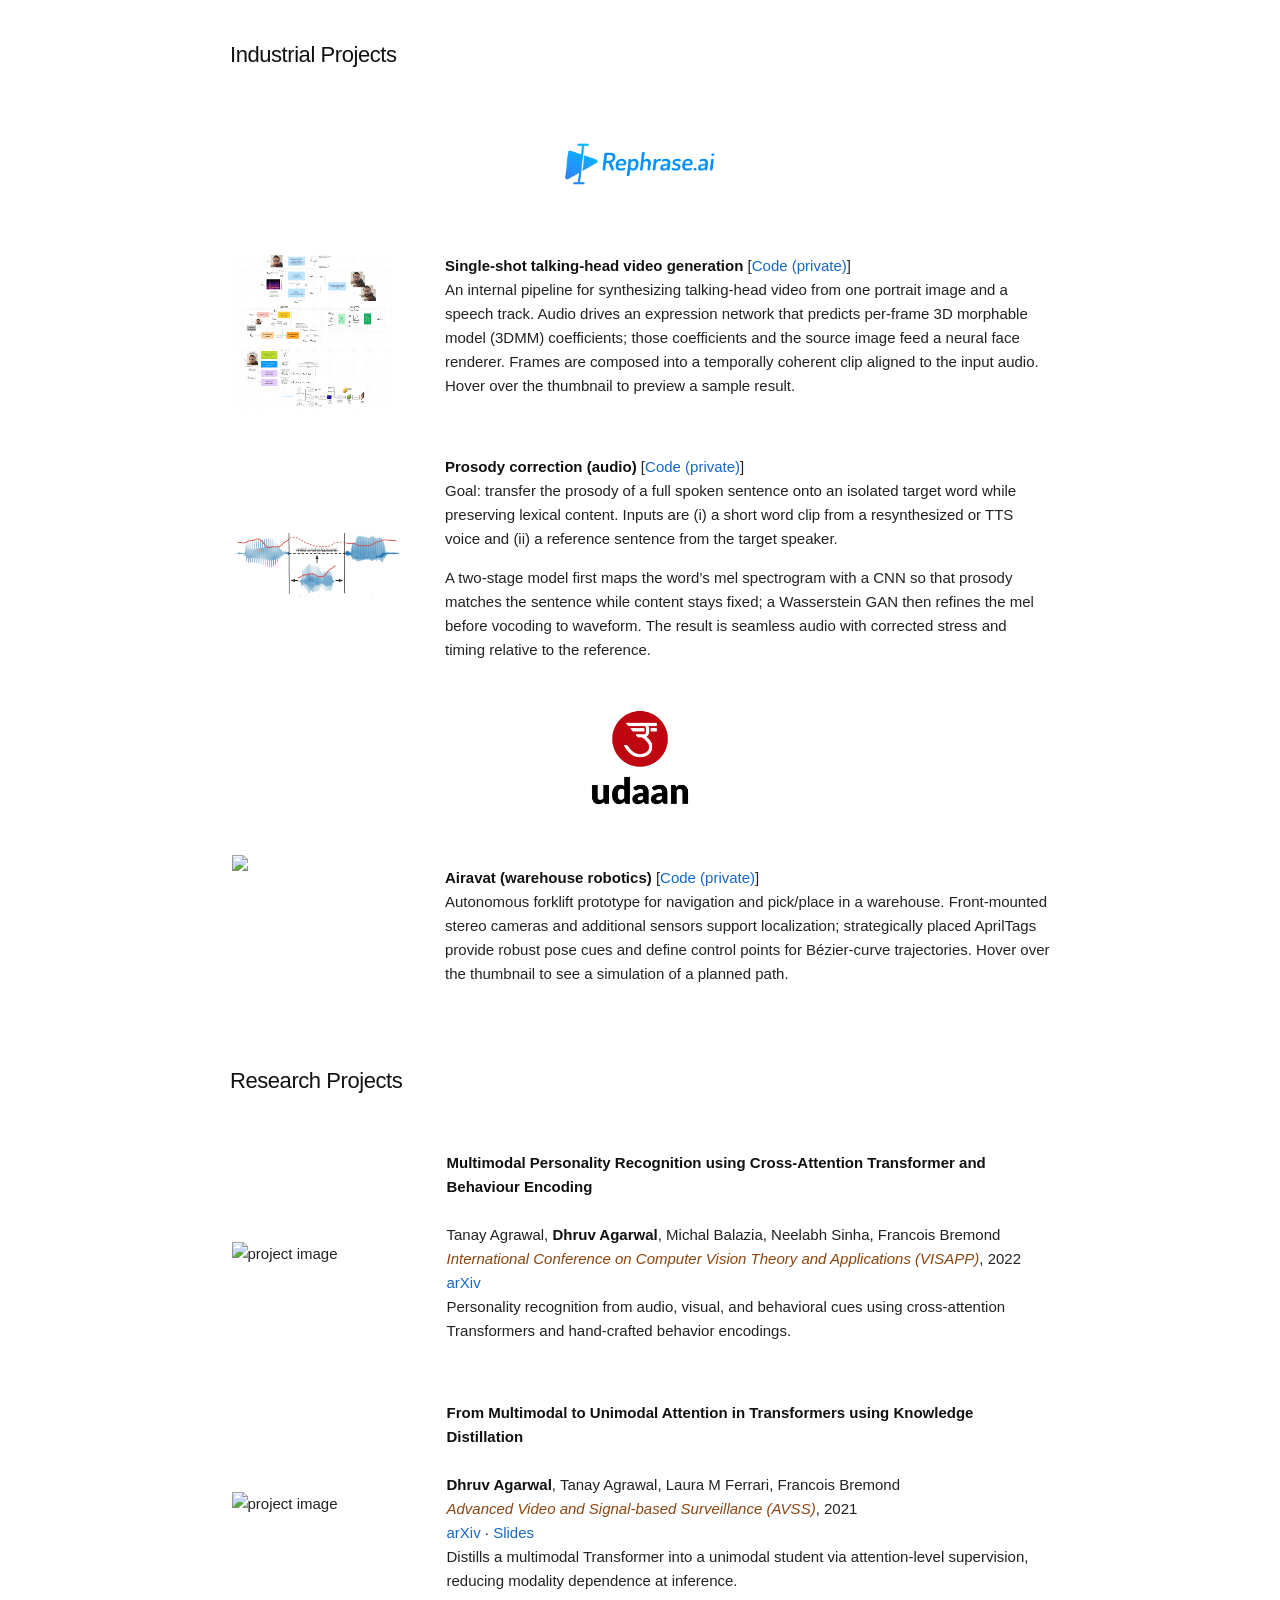
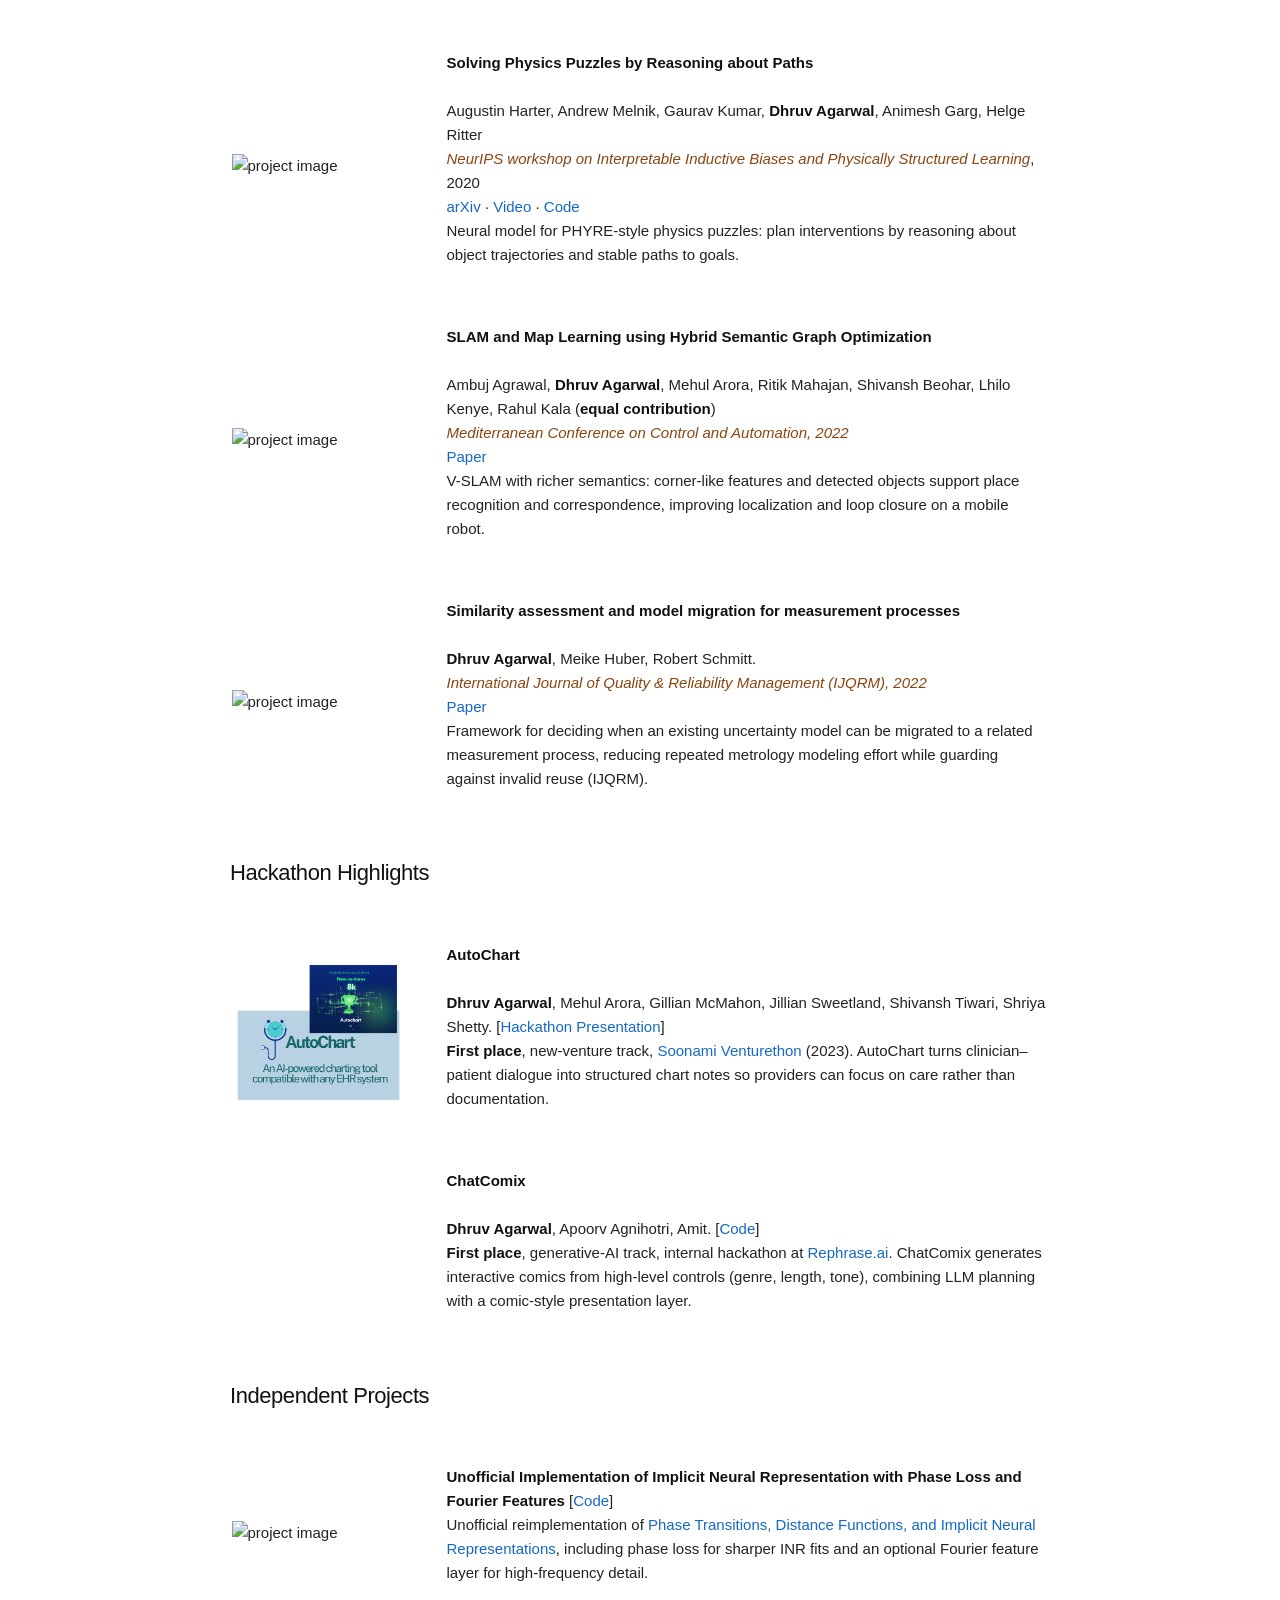
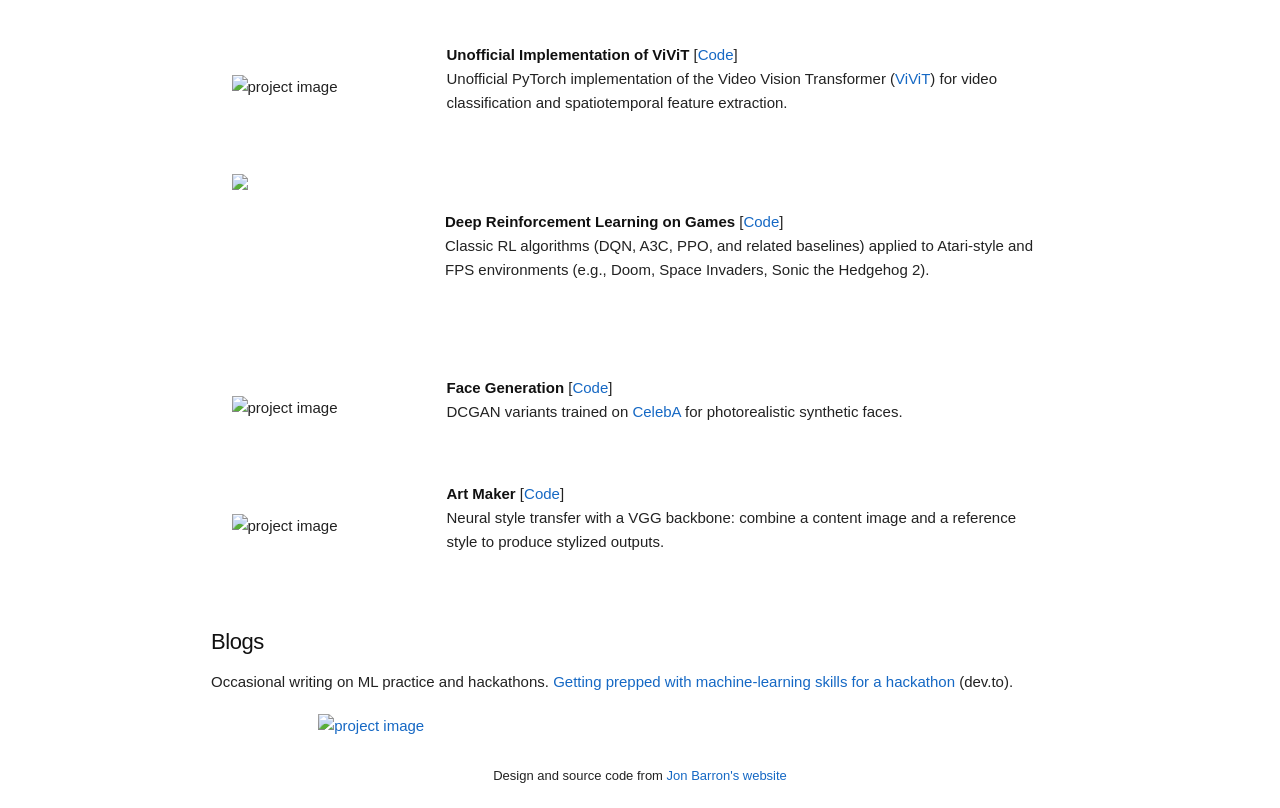
==== commit 111e7ec0: "Add 4D MitoSpace as second Featured Project (embargoed placeholder) The MitoSpace thesis is added to" ====
--- a/index.html
+++ b/index.html
@@ -109,6 +109,39 @@
             </td>
           </tr>
 
+          <tr>
+            <td style="padding:2.5%;width:25%;vertical-align:middle;min-width:140px">
+              <a href="https://www.proquest.com/openview/037a50be5e9d666623e4dced05566063/1.pdf?pq-origsite=gscholar&amp;cbl=18750&amp;diss=y" aria-label="Open the 4D MitoSpace thesis on ProQuest">
+                <div class="featured-card embargo-card">
+                  <div class="embargo-visual" aria-hidden="true">
+                    <svg width="68" height="40" viewBox="0 0 68 40" role="img" aria-label="Single-cell motif" focusable="false">
+                      <circle cx="14" cy="20" r="10" fill="#dbe6f7" stroke="#7798c9" stroke-width="0.8"/>
+                      <circle cx="14" cy="20" r="3" fill="#7798c9"/>
+                      <circle cx="36" cy="16" r="7" fill="#e0eee0" stroke="#7fa57f" stroke-width="0.8"/>
+                      <circle cx="36" cy="16" r="2" fill="#7fa57f"/>
+                      <circle cx="54" cy="24" r="6" fill="#fae0d0" stroke="#c98c5e" stroke-width="0.8"/>
+                      <circle cx="54" cy="24" r="1.6" fill="#c98c5e"/>
+                    </svg>
+                  </div>
+                  <div class="embargo-meta">
+                    <span class="embargo-eyebrow">Embargoed</span>
+                    <span class="embargo-line">Under review at <em>Cell</em></span>
+                  </div>
+                </div>
+              </a>
+            </td>
+            <td style="padding:20px;width:75%;vertical-align:middle">
+              <a href="https://www.proquest.com/openview/037a50be5e9d666623e4dced05566063/1.pdf?pq-origsite=gscholar&amp;cbl=18750&amp;diss=y"><papertitle>4D MitoSpace: A Self-Supervised Deep Learning Framework for Spatio-Temporal Mitochondrial Phenotyping</papertitle></a>
+              <br>
+              <em class="venue">Master's Thesis &middot; UC San Diego Health</em>
+              <br>
+              Advisor: <a href="https://www.schoeneberglab.org/">Johannes Schöneberg</a>
+              <br>
+              <a class="proj-page" href="https://www.proquest.com/openview/037a50be5e9d666623e4dced05566063/1.pdf?pq-origsite=gscholar&amp;cbl=18750&amp;diss=y">Thesis (ProQuest) →</a>
+              <p>A self-supervised representation-learning framework for 4D single-cell microscopy (x, y, z, t), producing embeddings that capture mitochondrial phenotypic responses to drug perturbations for drug discovery. The associated manuscript is currently under peer review at <em>Cell</em>; the thesis is the publicly available artifact at this time, and the project site at <a href="https://mitospace.ai/">mitospace.ai</a> is password-protected during this period.</p>
+            </td>
+          </tr>
+
         </tbody></table>
 
         <table style="width:100%;border:0px;border-spacing:0px;border-collapse:separate;margin-right:auto;margin-left:auto;"><tbody>
--- a/stylesheet.css
+++ b/stylesheet.css
@@ -229,6 +229,52 @@
   text-align: center;
 }
 
+/* Featured Projects: embargo placeholder for work under peer review */
+.featured-card.embargo-card {
+  align-items: center;
+  justify-content: center;
+  text-align: center;
+  padding: 22px 14px;
+  min-height: 196px;
+  background: linear-gradient(135deg, #fbfbfd 0%, #f0f1f5 100%);
+}
+
+.embargo-visual {
+  display: flex;
+  align-items: center;
+  justify-content: center;
+  margin-bottom: 6px;
+}
+
+.embargo-meta {
+  display: flex;
+  flex-direction: column;
+  gap: 4px;
+  align-items: center;
+}
+
+.embargo-eyebrow {
+  font-family: 'Lato', Verdana, Helvetica, sans-serif;
+  font-size: 9.5px;
+  font-weight: 700;
+  letter-spacing: 0.16em;
+  text-transform: uppercase;
+  color: #888;
+}
+
+.embargo-line {
+  font-family: 'Lato', Verdana, Helvetica, sans-serif;
+  font-size: 12.5px;
+  font-weight: 600;
+  color: #2a2a2a;
+  letter-spacing: 0.01em;
+}
+
+.embargo-line em {
+  font-style: italic;
+  color: #1a4480;
+}
+
 a:hover papertitle {
   color: #d9770a;
 }
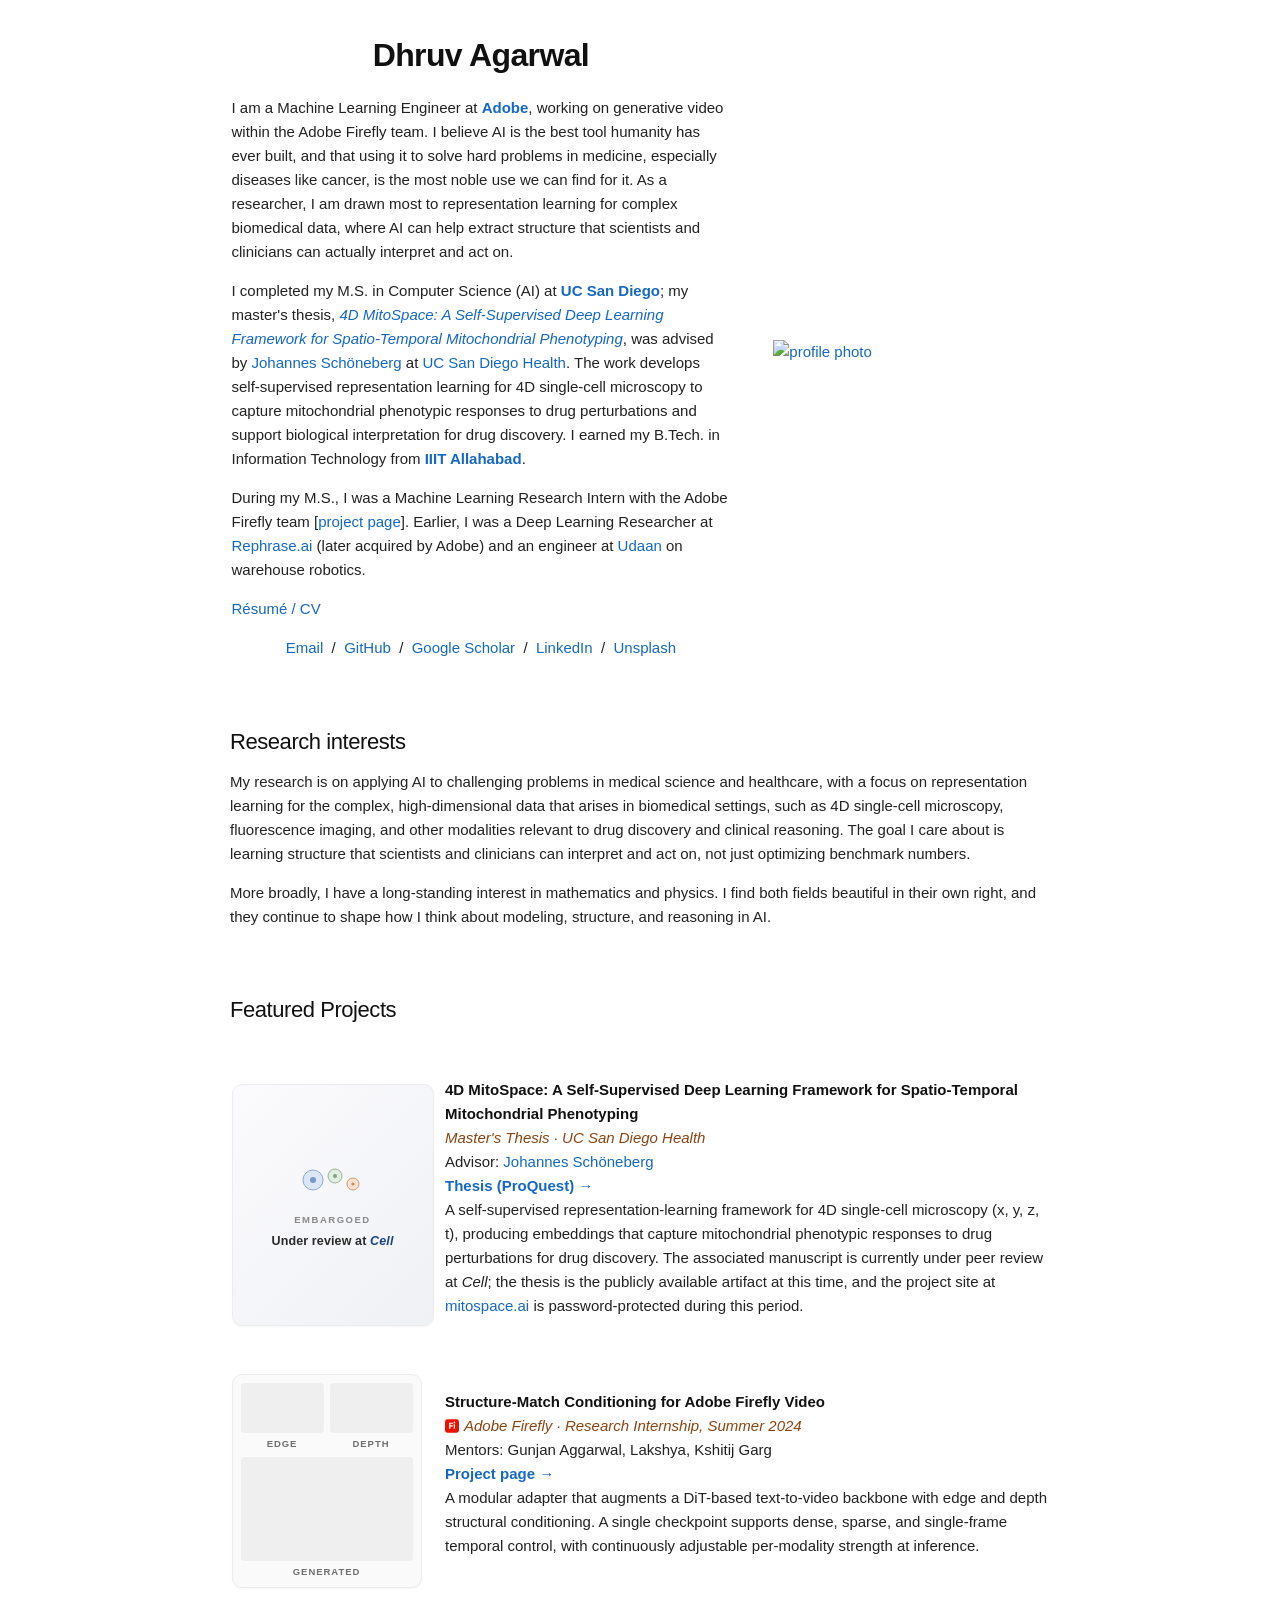
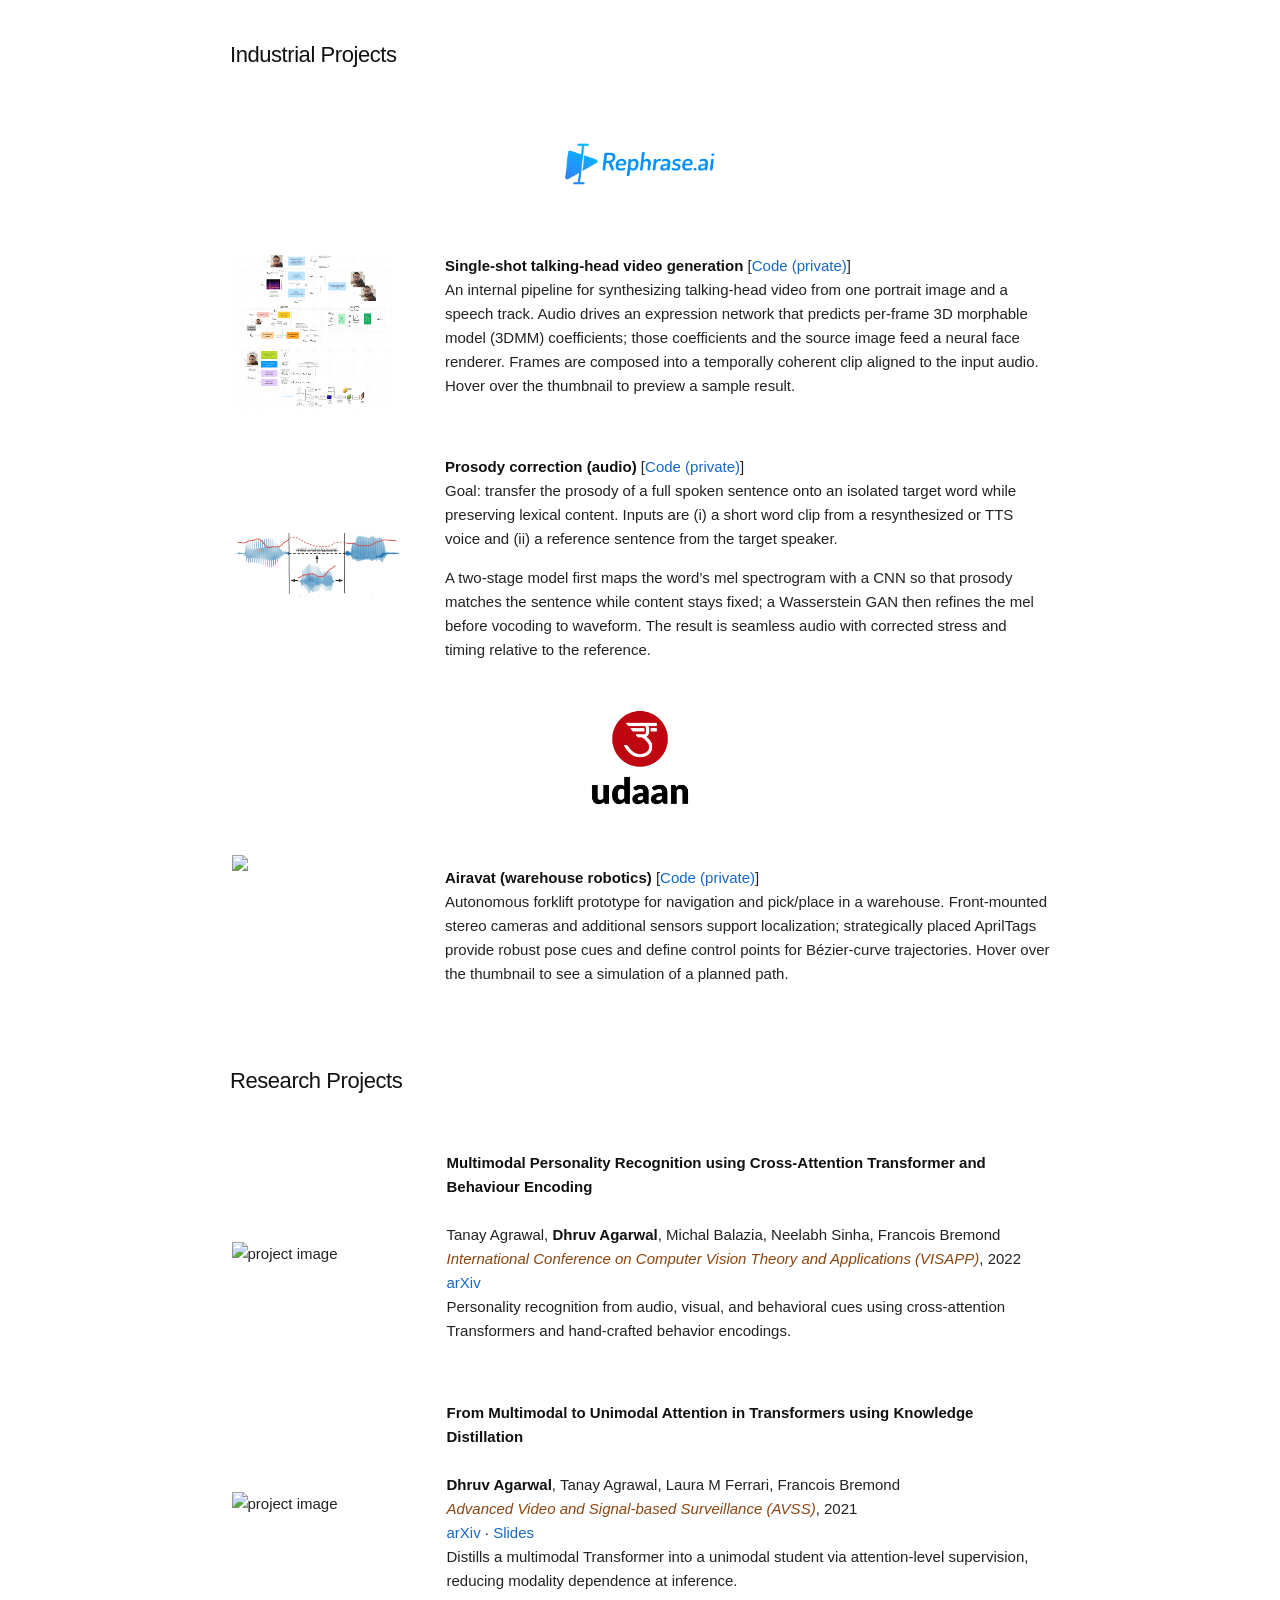
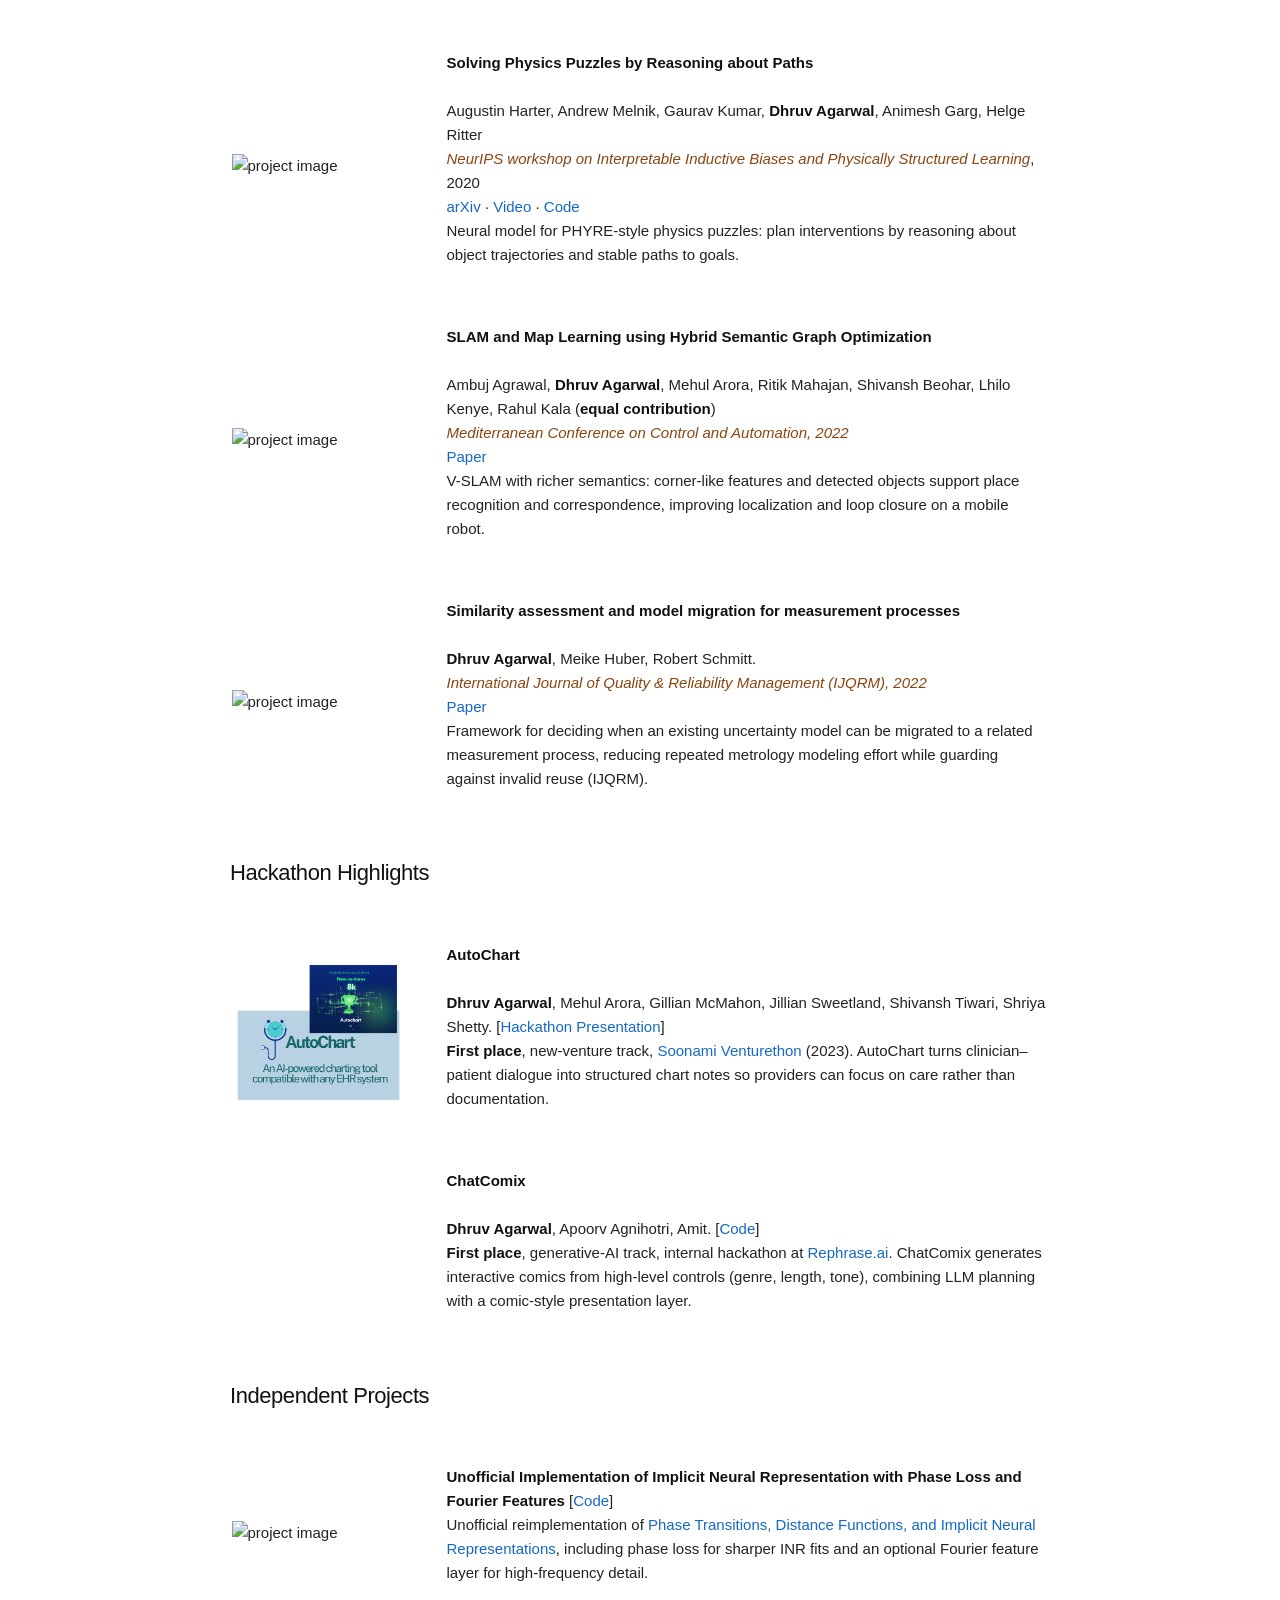
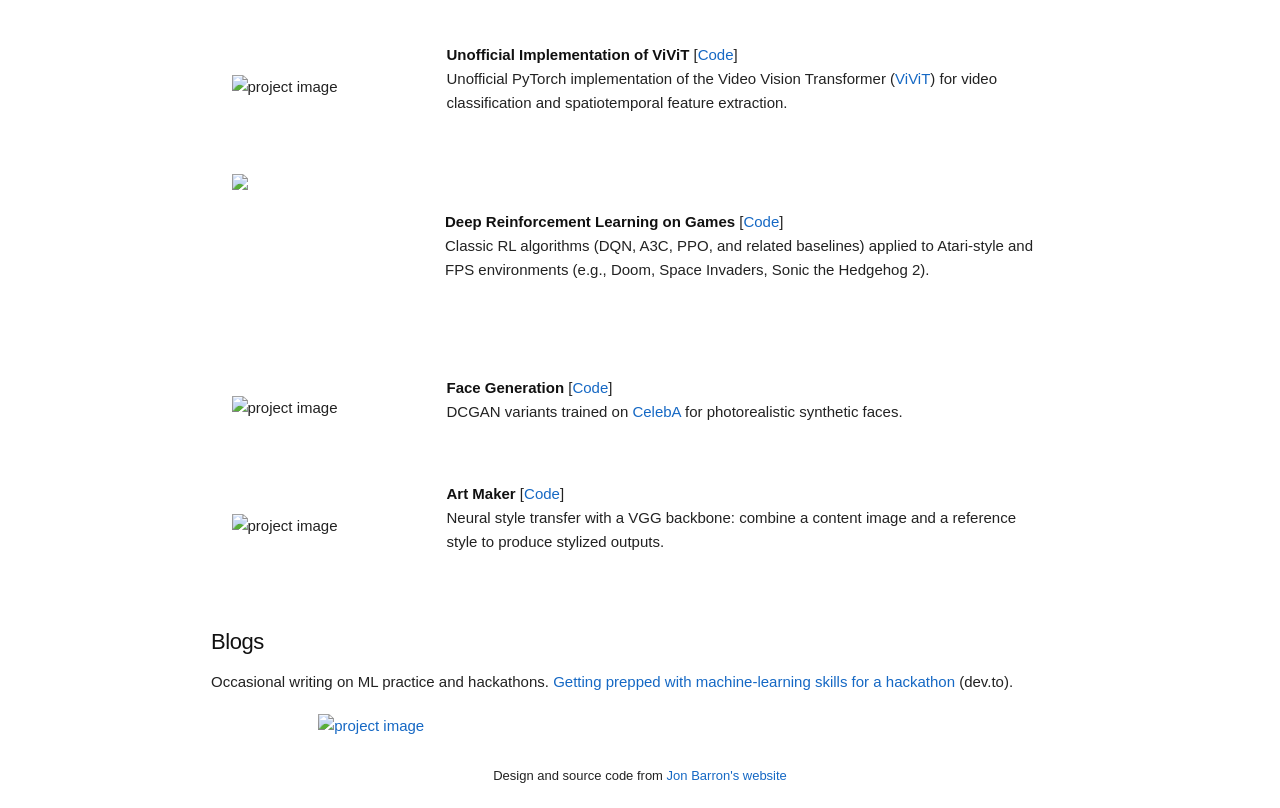
==== commit bd07883a: "Reorder Featured Projects: MitoSpace above Adobe Firefly Puts the master's thesis research front-and" ====
--- a/index.html
+++ b/index.html
@@ -67,6 +67,39 @@
         </tbody></table>
 
         <table style="width:100%;border:0px;border-spacing:0px;border-collapse:separate;margin-right:auto;margin-left:auto;"><tbody>
+
+          <tr>
+            <td style="padding:2.5%;width:25%;vertical-align:middle;min-width:140px">
+              <a href="https://www.proquest.com/openview/037a50be5e9d666623e4dced05566063/1.pdf?pq-origsite=gscholar&amp;cbl=18750&amp;diss=y" aria-label="Open the 4D MitoSpace thesis on ProQuest">
+                <div class="featured-card embargo-card">
+                  <div class="embargo-visual" aria-hidden="true">
+                    <svg width="68" height="40" viewBox="0 0 68 40" role="img" aria-label="Single-cell motif" focusable="false">
+                      <circle cx="14" cy="20" r="10" fill="#dbe6f7" stroke="#7798c9" stroke-width="0.8"/>
+                      <circle cx="14" cy="20" r="3" fill="#7798c9"/>
+                      <circle cx="36" cy="16" r="7" fill="#e0eee0" stroke="#7fa57f" stroke-width="0.8"/>
+                      <circle cx="36" cy="16" r="2" fill="#7fa57f"/>
+                      <circle cx="54" cy="24" r="6" fill="#fae0d0" stroke="#c98c5e" stroke-width="0.8"/>
+                      <circle cx="54" cy="24" r="1.6" fill="#c98c5e"/>
+                    </svg>
+                  </div>
+                  <div class="embargo-meta">
+                    <span class="embargo-eyebrow">Embargoed</span>
+                    <span class="embargo-line">Under review at <em>Cell</em></span>
+                  </div>
+                </div>
+              </a>
+            </td>
+            <td style="padding:20px;width:75%;vertical-align:middle">
+              <a href="https://www.proquest.com/openview/037a50be5e9d666623e4dced05566063/1.pdf?pq-origsite=gscholar&amp;cbl=18750&amp;diss=y"><papertitle>4D MitoSpace: A Self-Supervised Deep Learning Framework for Spatio-Temporal Mitochondrial Phenotyping</papertitle></a>
+              <br>
+              <em class="venue">Master's Thesis &middot; UC San Diego Health</em>
+              <br>
+              Advisor: <a href="https://www.schoeneberglab.org/">Johannes Schöneberg</a>
+              <br>
+              <a class="proj-page" href="https://www.proquest.com/openview/037a50be5e9d666623e4dced05566063/1.pdf?pq-origsite=gscholar&amp;cbl=18750&amp;diss=y">Thesis (ProQuest) →</a>
+              <p>A self-supervised representation-learning framework for 4D single-cell microscopy (x, y, z, t), producing embeddings that capture mitochondrial phenotypic responses to drug perturbations for drug discovery. The associated manuscript is currently under peer review at <em>Cell</em>; the thesis is the publicly available artifact at this time, and the project site at <a href="https://mitospace.ai/">mitospace.ai</a> is password-protected during this period.</p>
+            </td>
+          </tr>
 
           <tr>
             <td style="padding:2.5%;width:25%;vertical-align:middle;min-width:140px">
@@ -109,39 +142,6 @@
             </td>
           </tr>
 
-          <tr>
-            <td style="padding:2.5%;width:25%;vertical-align:middle;min-width:140px">
-              <a href="https://www.proquest.com/openview/037a50be5e9d666623e4dced05566063/1.pdf?pq-origsite=gscholar&amp;cbl=18750&amp;diss=y" aria-label="Open the 4D MitoSpace thesis on ProQuest">
-                <div class="featured-card embargo-card">
-                  <div class="embargo-visual" aria-hidden="true">
-                    <svg width="68" height="40" viewBox="0 0 68 40" role="img" aria-label="Single-cell motif" focusable="false">
-                      <circle cx="14" cy="20" r="10" fill="#dbe6f7" stroke="#7798c9" stroke-width="0.8"/>
-                      <circle cx="14" cy="20" r="3" fill="#7798c9"/>
-                      <circle cx="36" cy="16" r="7" fill="#e0eee0" stroke="#7fa57f" stroke-width="0.8"/>
-                      <circle cx="36" cy="16" r="2" fill="#7fa57f"/>
-                      <circle cx="54" cy="24" r="6" fill="#fae0d0" stroke="#c98c5e" stroke-width="0.8"/>
-                      <circle cx="54" cy="24" r="1.6" fill="#c98c5e"/>
-                    </svg>
-                  </div>
-                  <div class="embargo-meta">
-                    <span class="embargo-eyebrow">Embargoed</span>
-                    <span class="embargo-line">Under review at <em>Cell</em></span>
-                  </div>
-                </div>
-              </a>
-            </td>
-            <td style="padding:20px;width:75%;vertical-align:middle">
-              <a href="https://www.proquest.com/openview/037a50be5e9d666623e4dced05566063/1.pdf?pq-origsite=gscholar&amp;cbl=18750&amp;diss=y"><papertitle>4D MitoSpace: A Self-Supervised Deep Learning Framework for Spatio-Temporal Mitochondrial Phenotyping</papertitle></a>
-              <br>
-              <em class="venue">Master's Thesis &middot; UC San Diego Health</em>
-              <br>
-              Advisor: <a href="https://www.schoeneberglab.org/">Johannes Schöneberg</a>
-              <br>
-              <a class="proj-page" href="https://www.proquest.com/openview/037a50be5e9d666623e4dced05566063/1.pdf?pq-origsite=gscholar&amp;cbl=18750&amp;diss=y">Thesis (ProQuest) →</a>
-              <p>A self-supervised representation-learning framework for 4D single-cell microscopy (x, y, z, t), producing embeddings that capture mitochondrial phenotypic responses to drug perturbations for drug discovery. The associated manuscript is currently under peer review at <em>Cell</em>; the thesis is the publicly available artifact at this time, and the project site at <a href="https://mitospace.ai/">mitospace.ai</a> is password-protected during this period.</p>
-            </td>
-          </tr>
-
         </tbody></table>
 
         <table style="width:100%;border:0px;border-spacing:0px;border-collapse:separate;margin-right:auto;margin-left:auto;"><tbody>
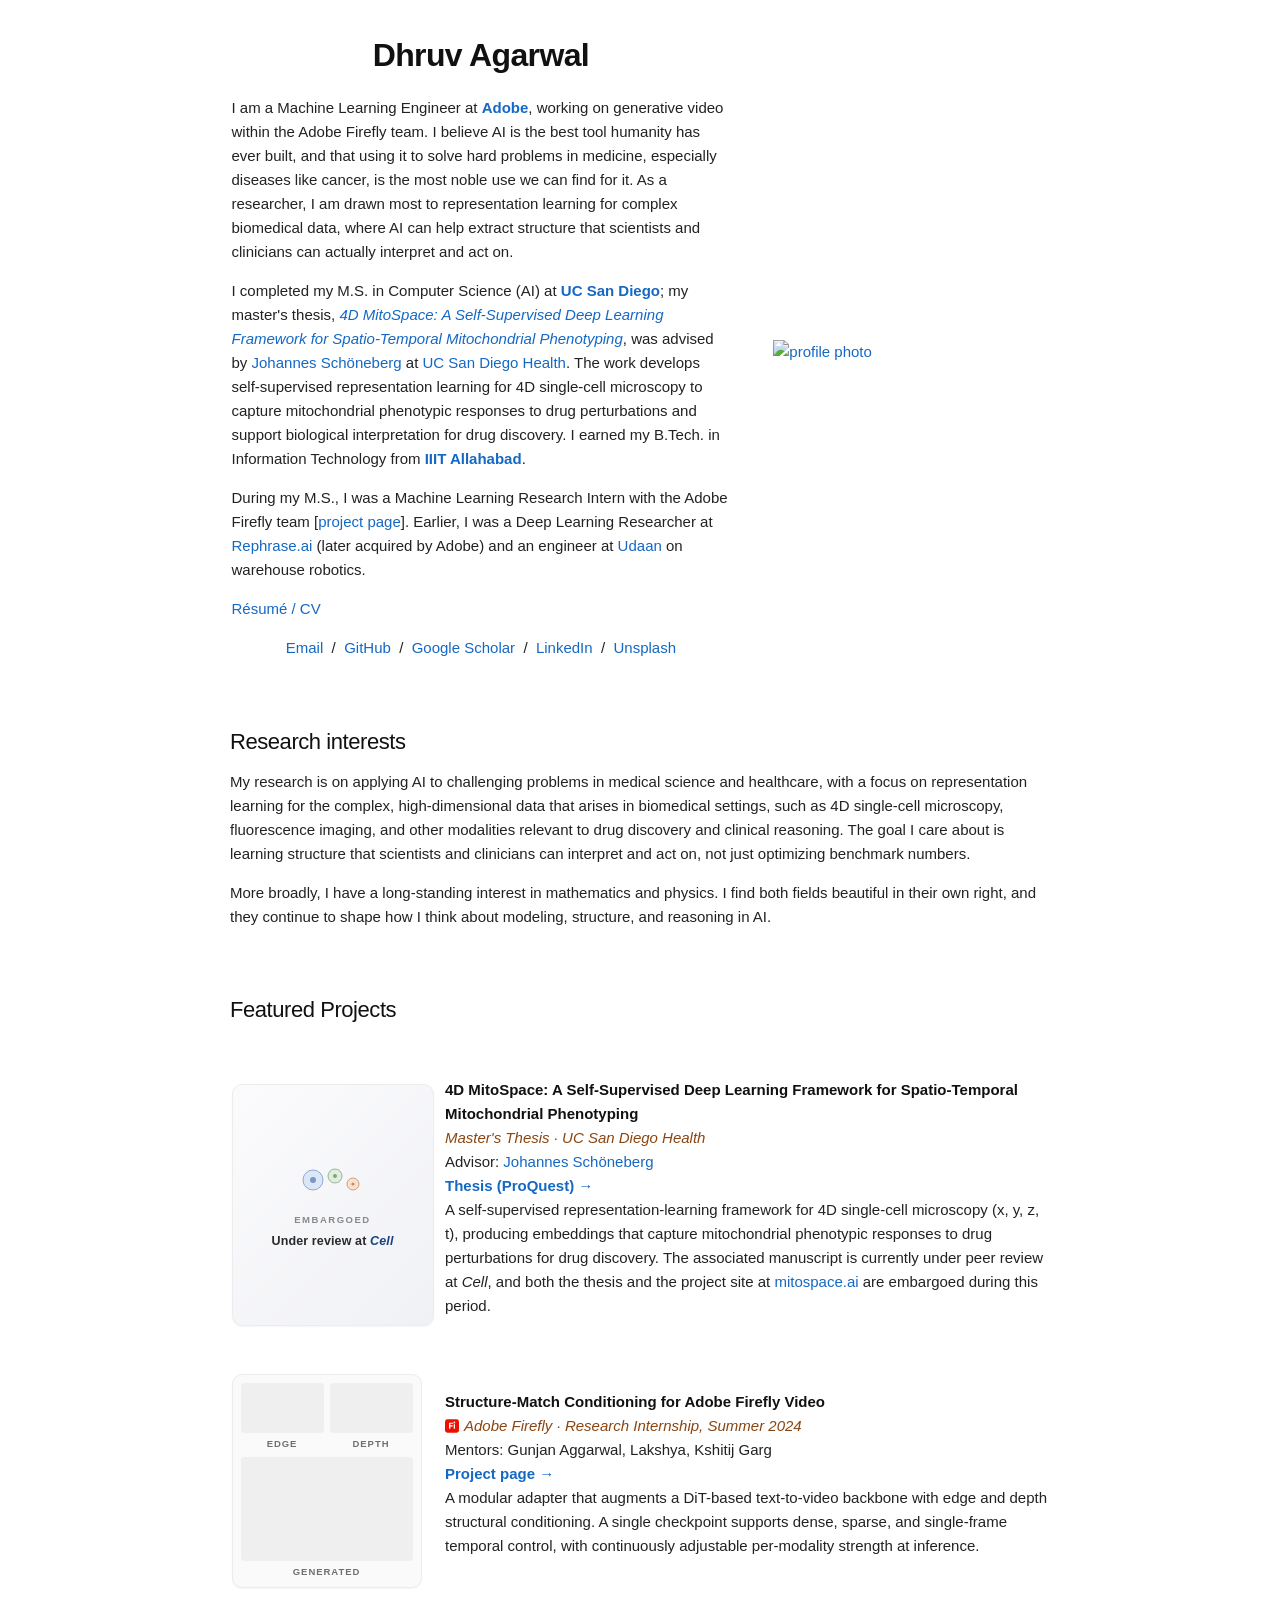
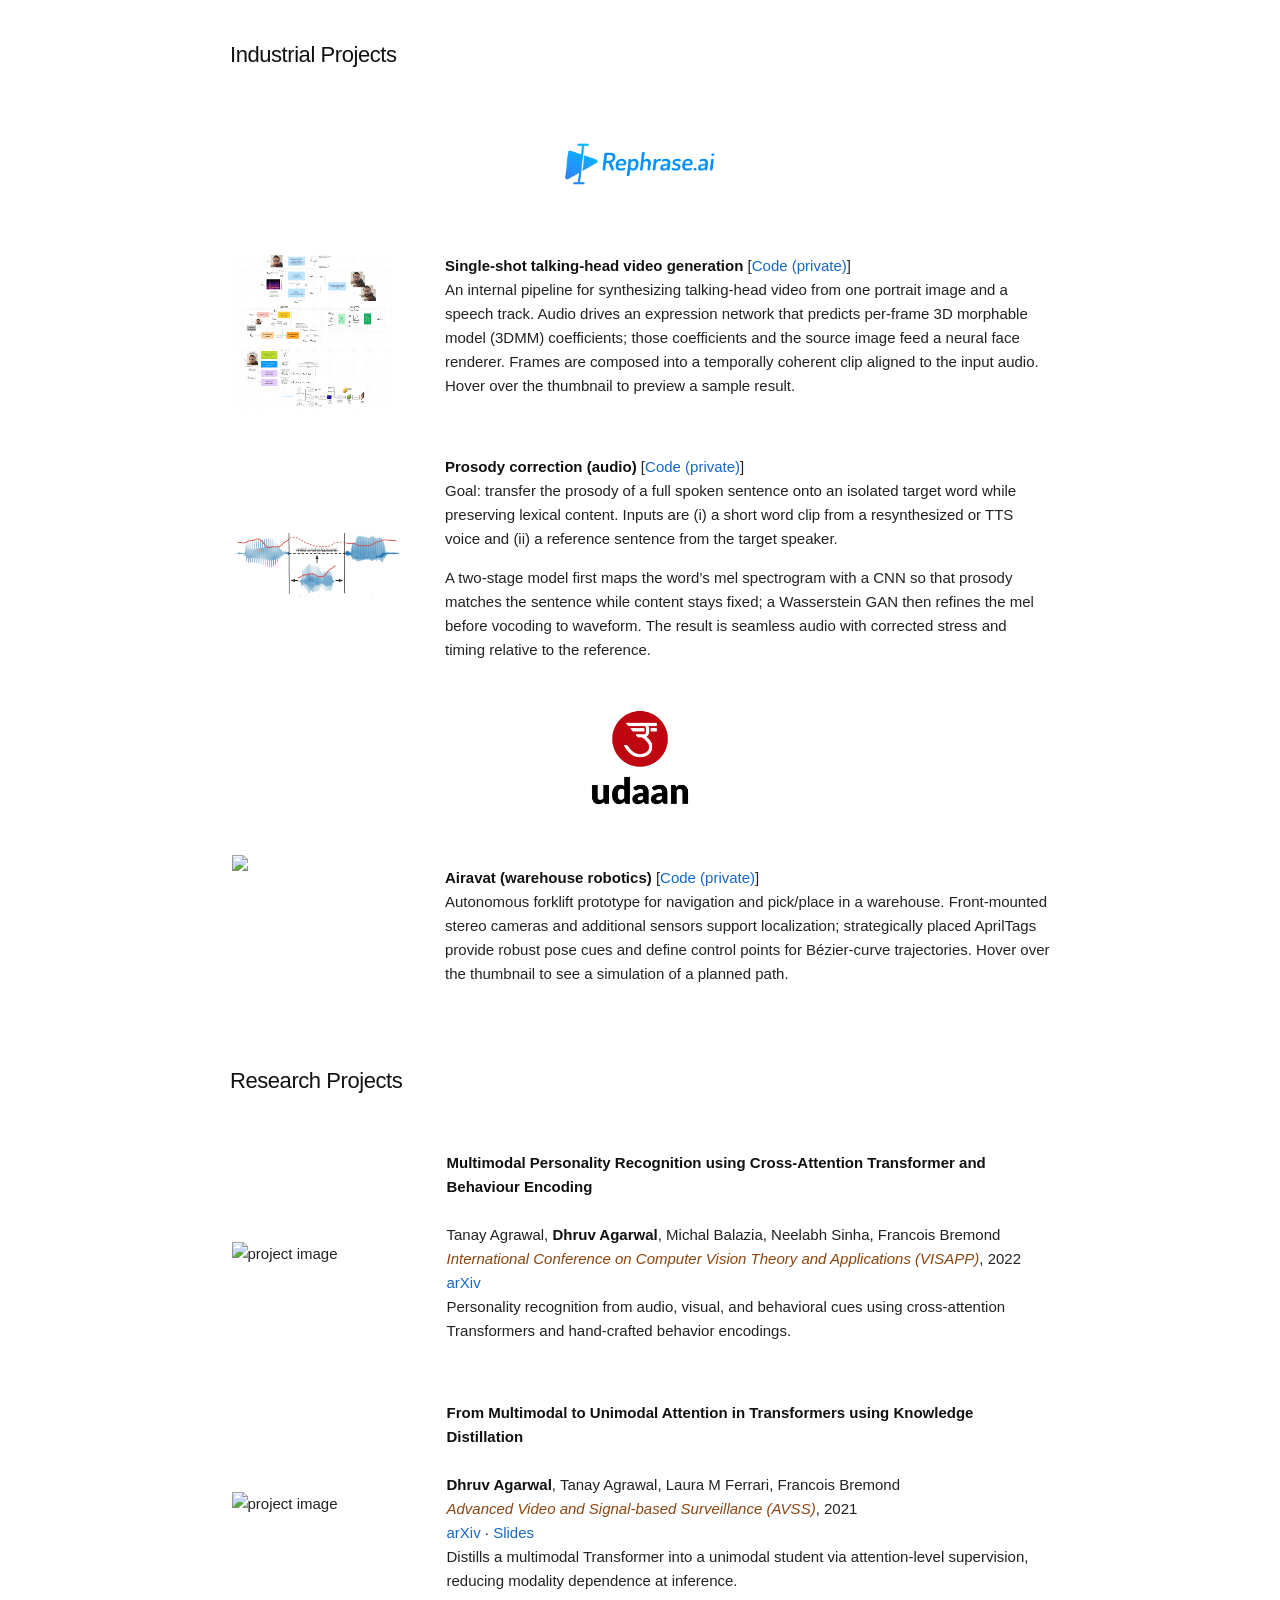
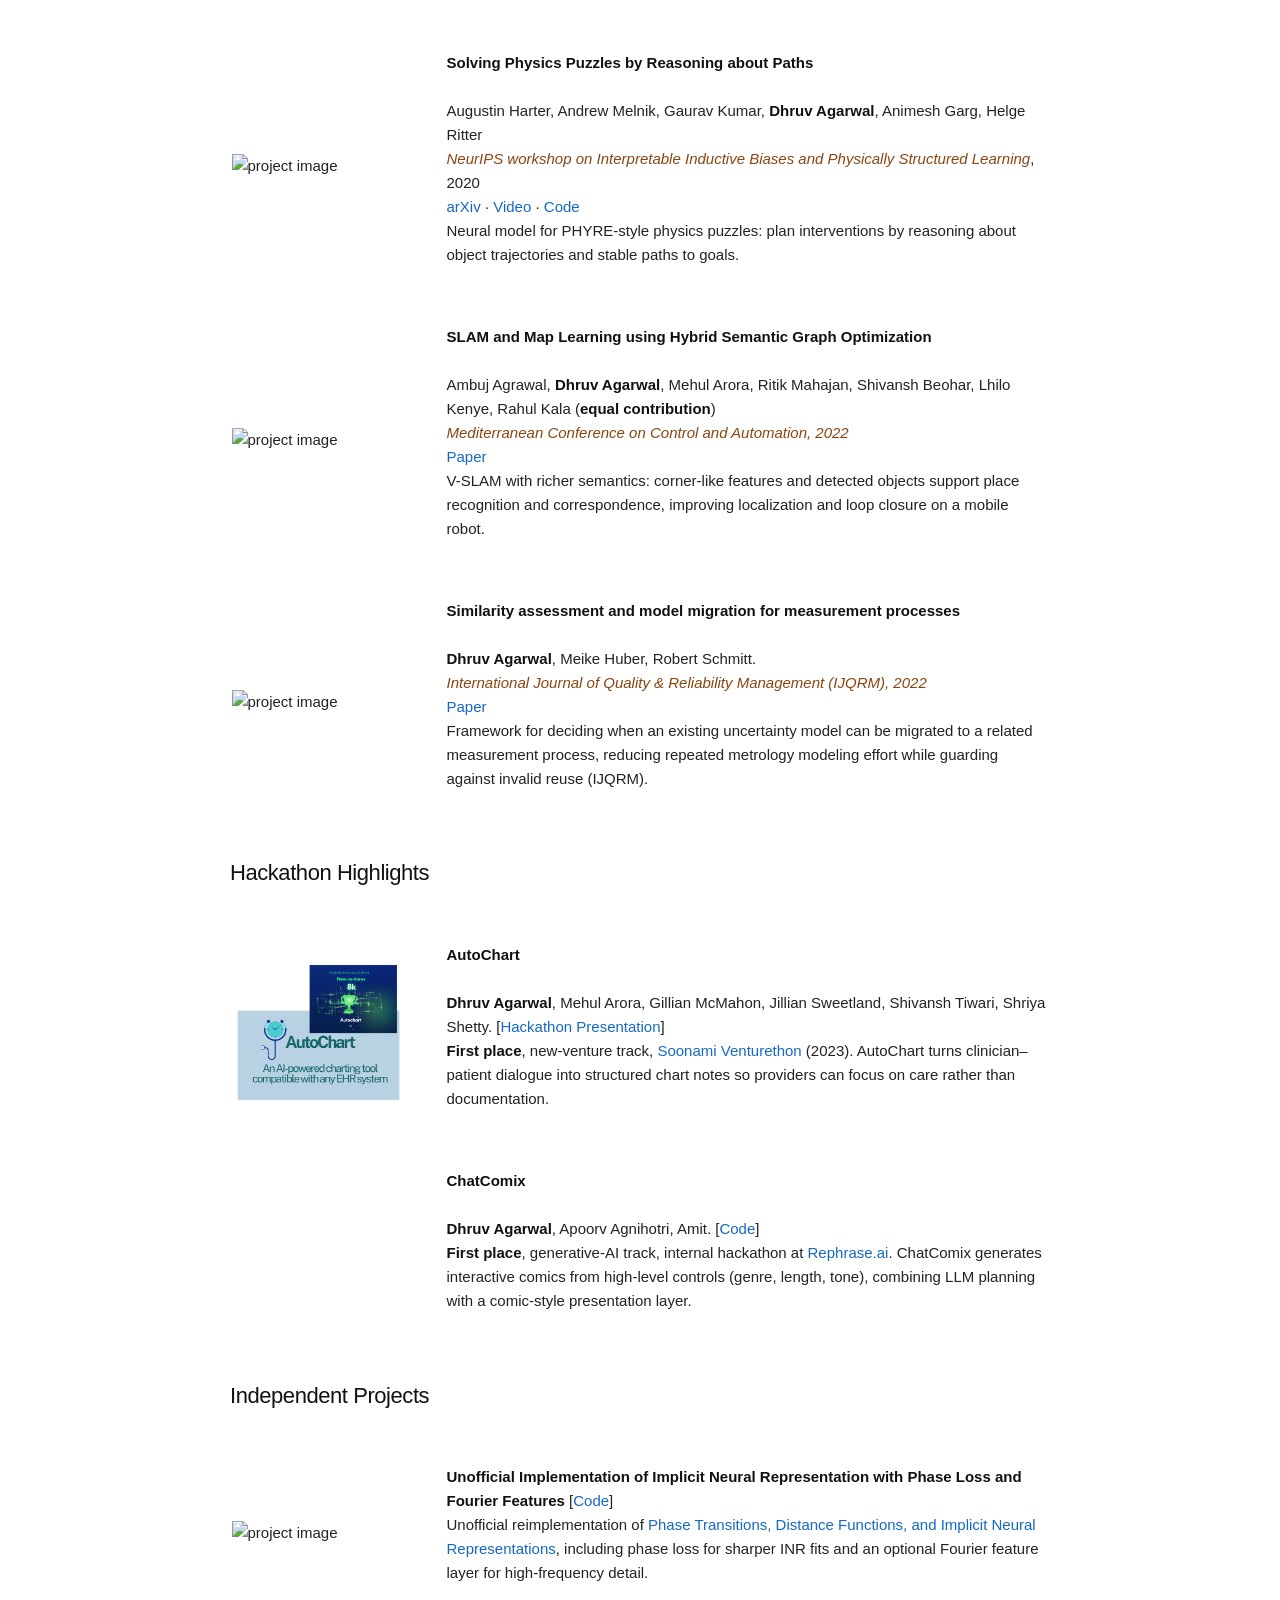
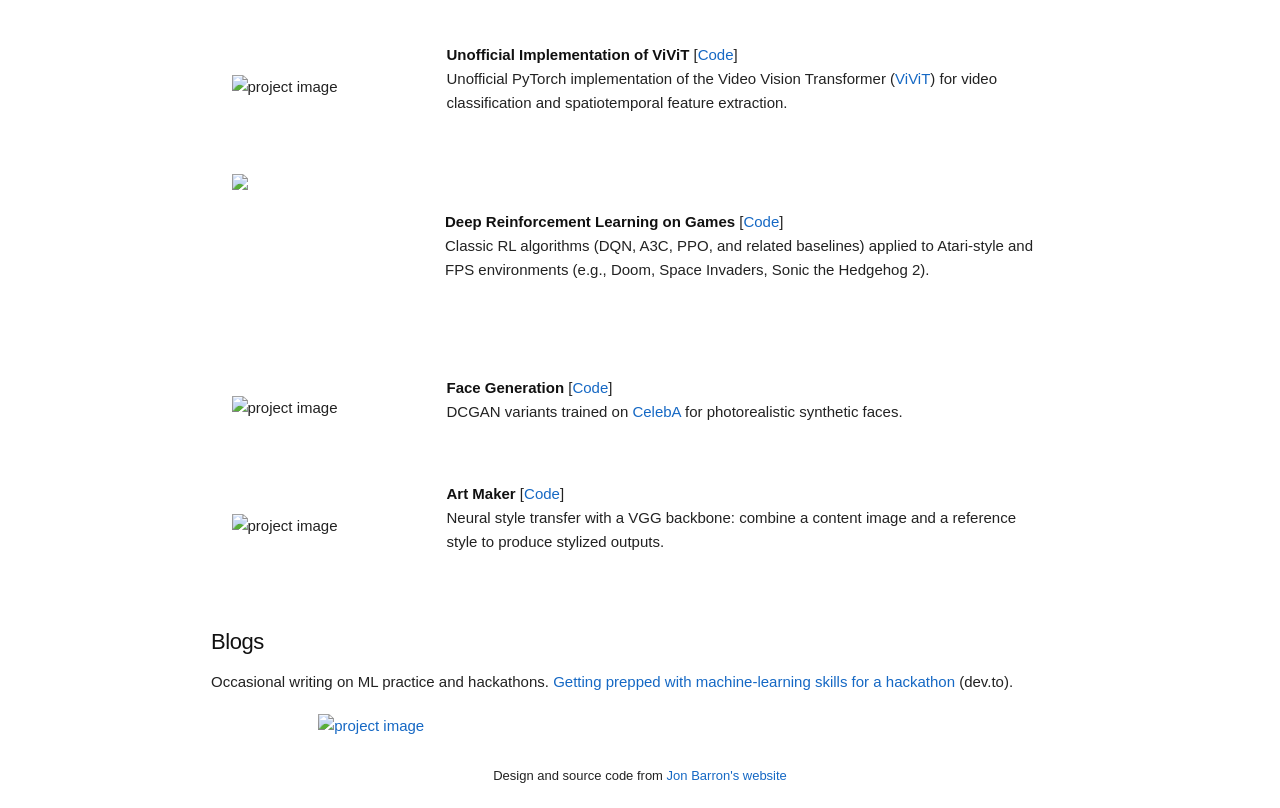
==== commit 0826fda5: "Correct MitoSpace blurb: thesis is also embargoed The earlier copy implied the thesis was publicly a" ====
--- a/index.html
+++ b/index.html
@@ -97,7 +97,7 @@
               Advisor: <a href="https://www.schoeneberglab.org/">Johannes Schöneberg</a>
               <br>
               <a class="proj-page" href="https://www.proquest.com/openview/037a50be5e9d666623e4dced05566063/1.pdf?pq-origsite=gscholar&amp;cbl=18750&amp;diss=y">Thesis (ProQuest) →</a>
-              <p>A self-supervised representation-learning framework for 4D single-cell microscopy (x, y, z, t), producing embeddings that capture mitochondrial phenotypic responses to drug perturbations for drug discovery. The associated manuscript is currently under peer review at <em>Cell</em>; the thesis is the publicly available artifact at this time, and the project site at <a href="https://mitospace.ai/">mitospace.ai</a> is password-protected during this period.</p>
+              <p>A self-supervised representation-learning framework for 4D single-cell microscopy (x, y, z, t), producing embeddings that capture mitochondrial phenotypic responses to drug perturbations for drug discovery. The associated manuscript is currently under peer review at <em>Cell</em>, and both the thesis and the project site at <a href="https://mitospace.ai/">mitospace.ai</a> are embargoed during this period.</p>
             </td>
           </tr>
 
